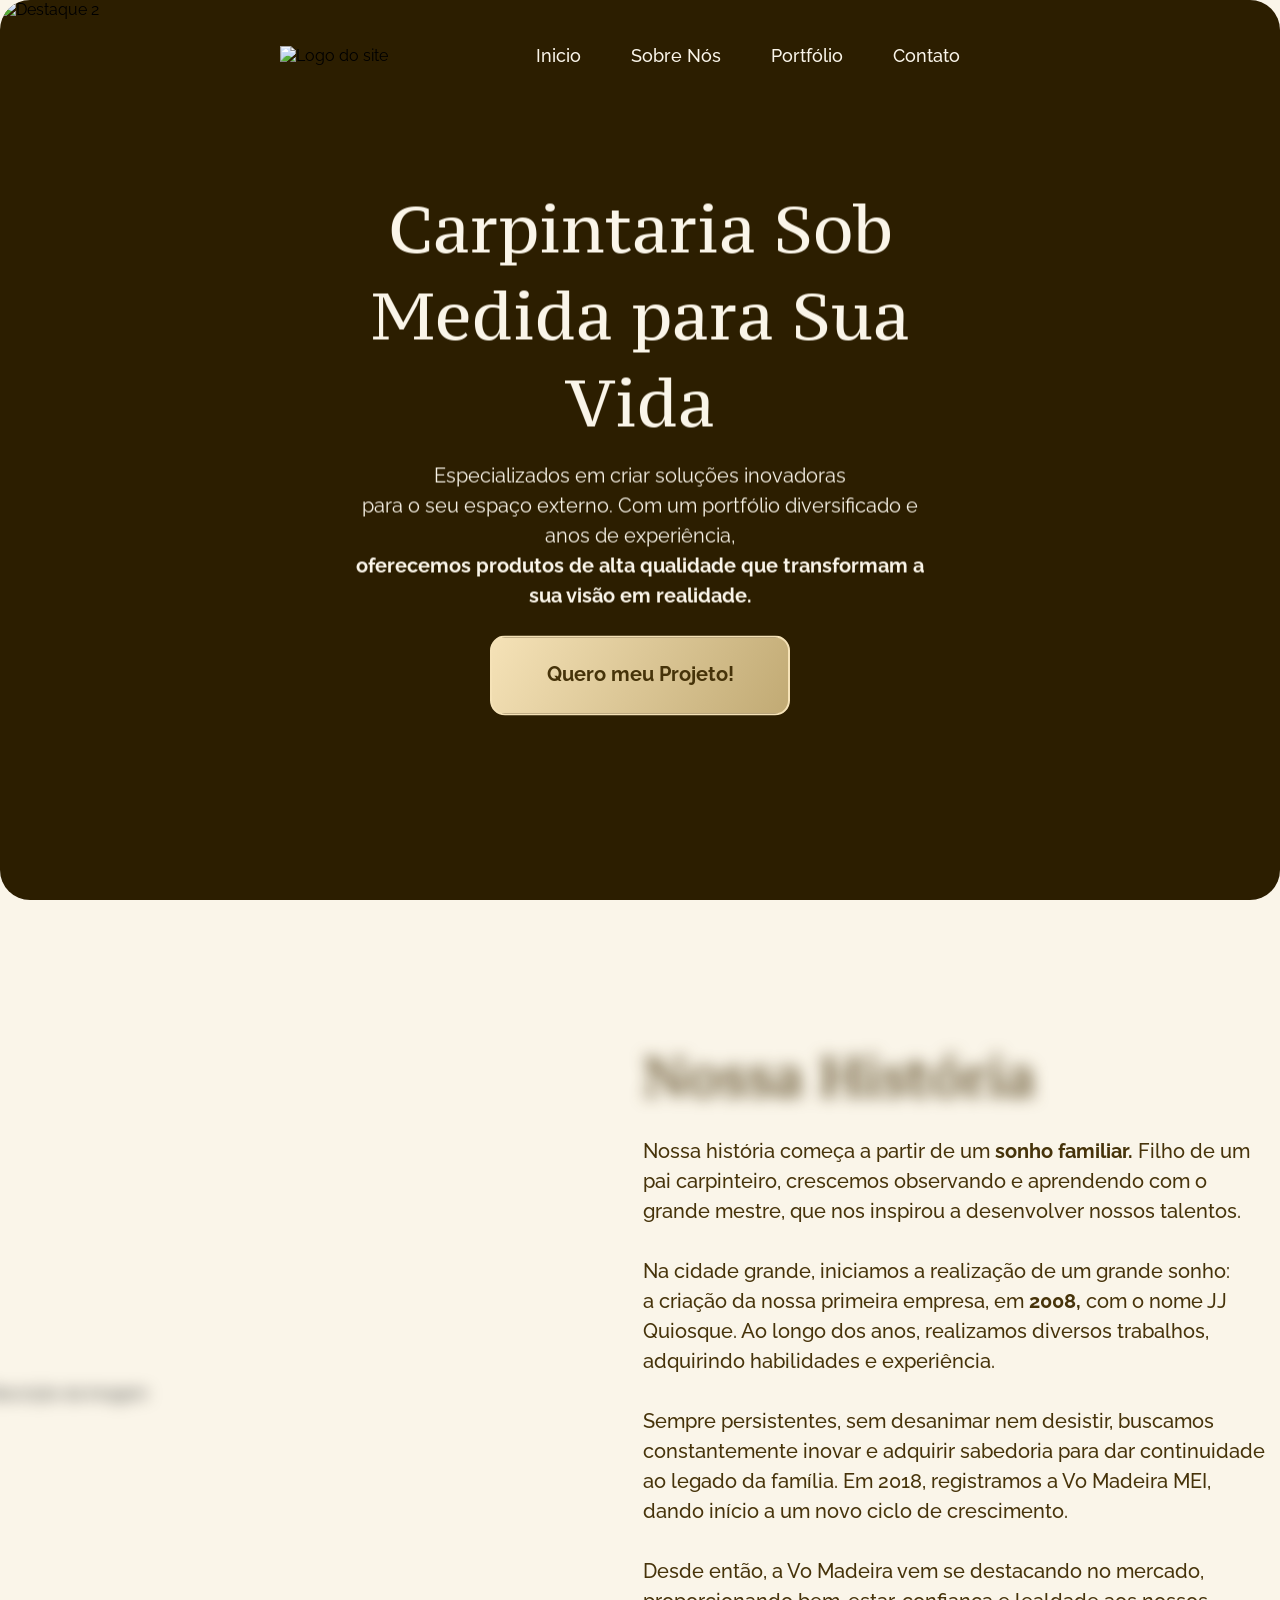
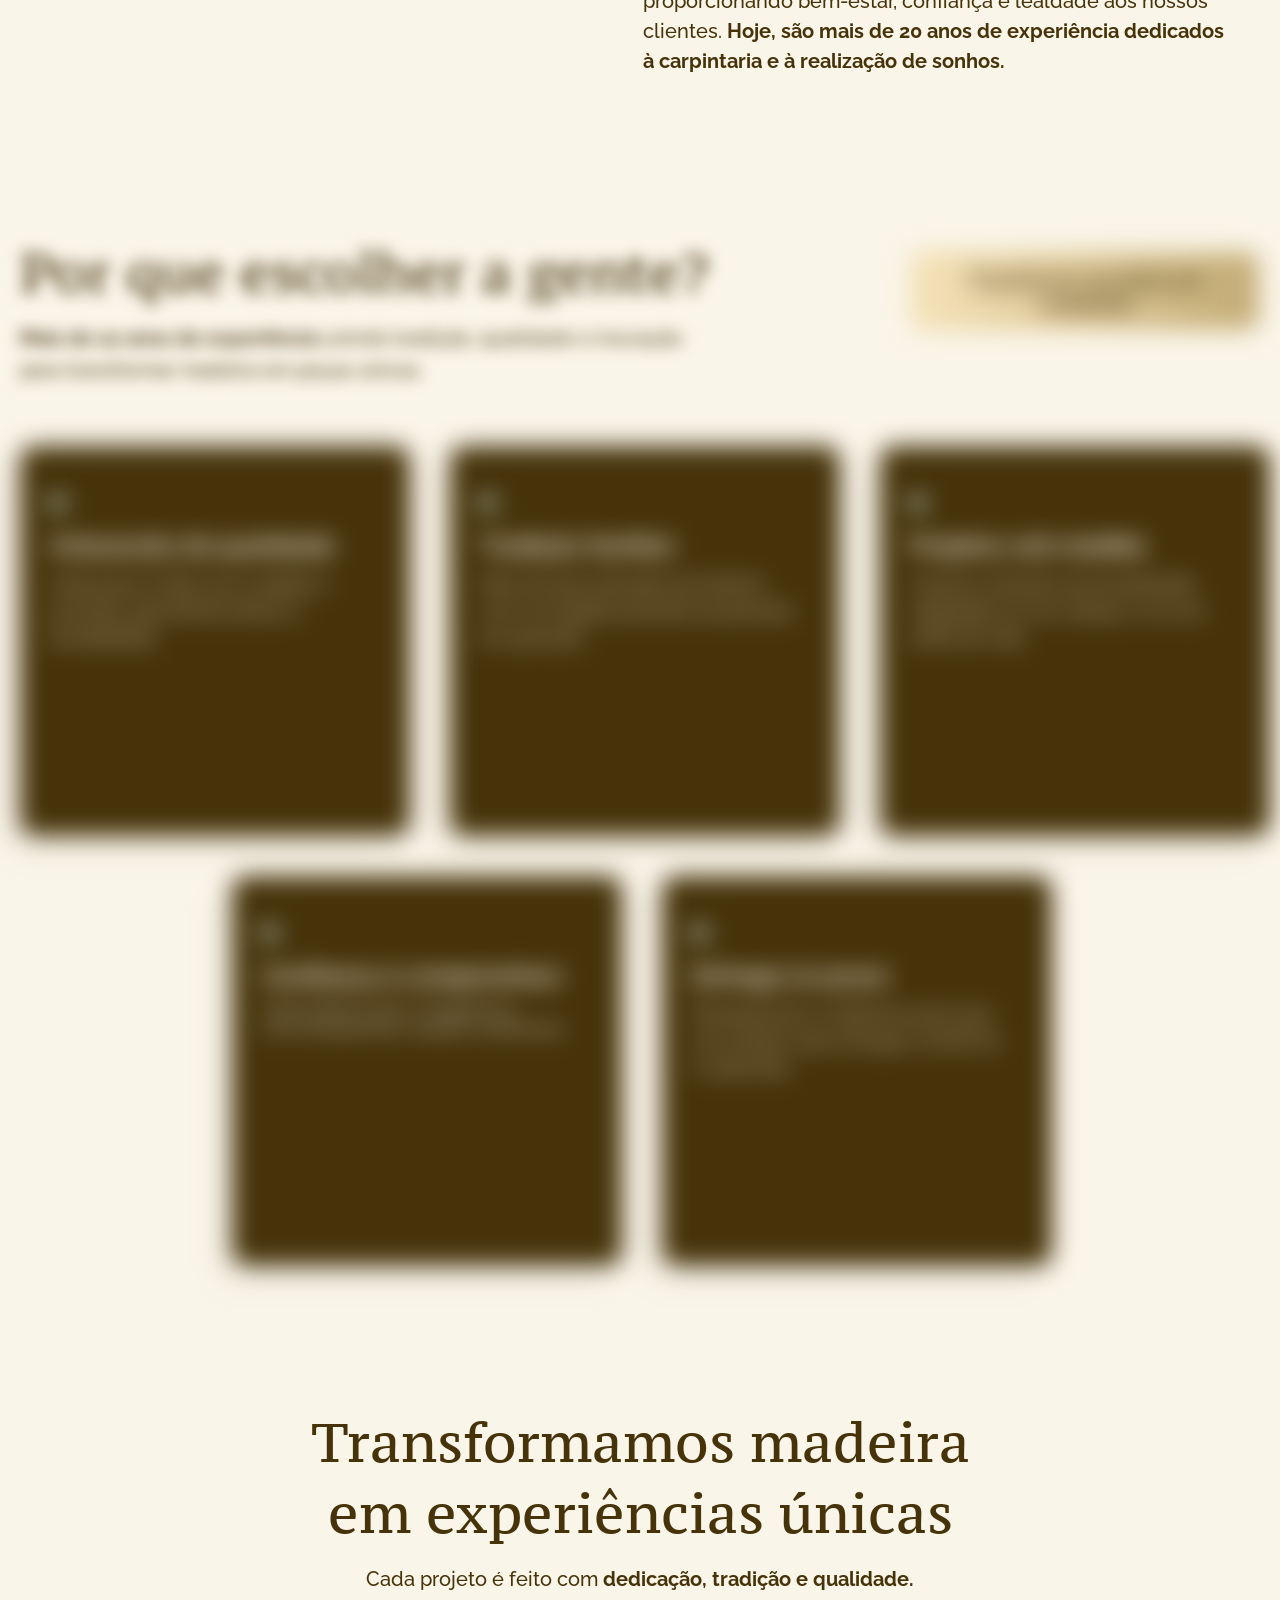
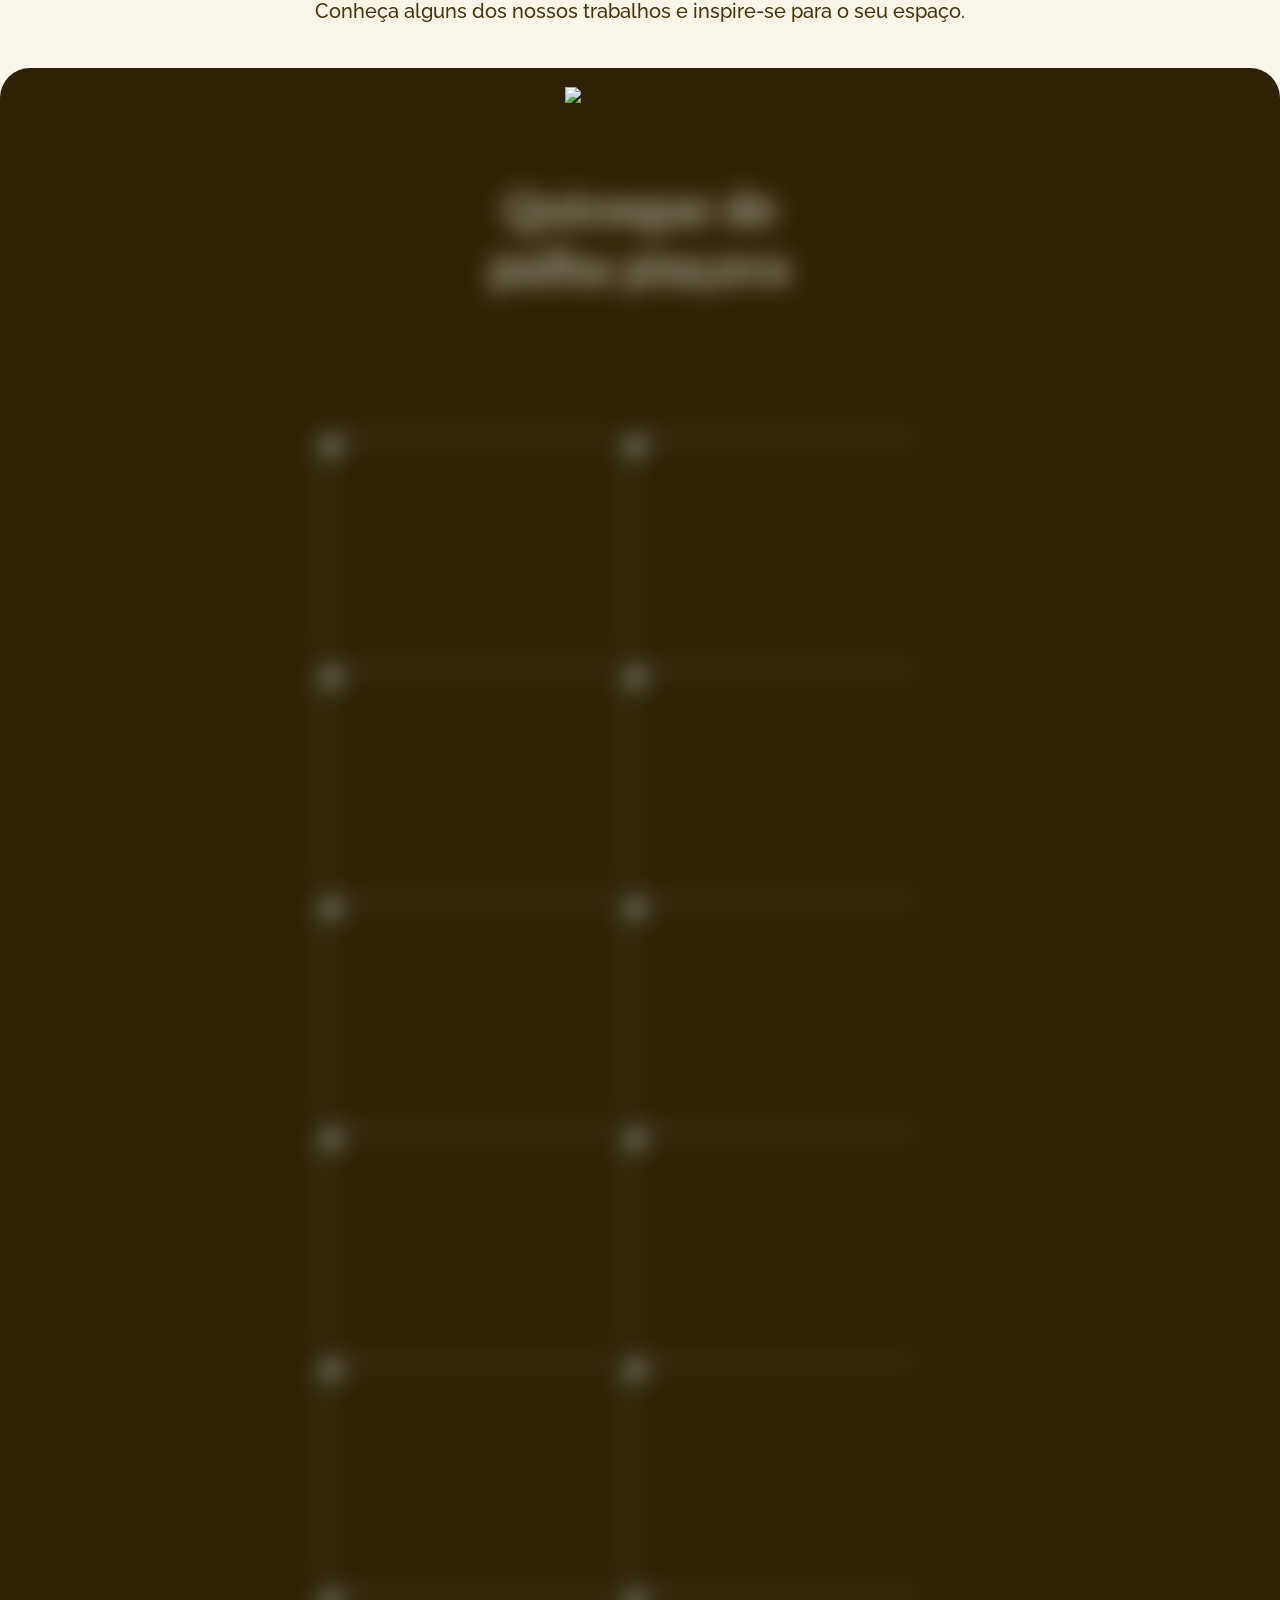
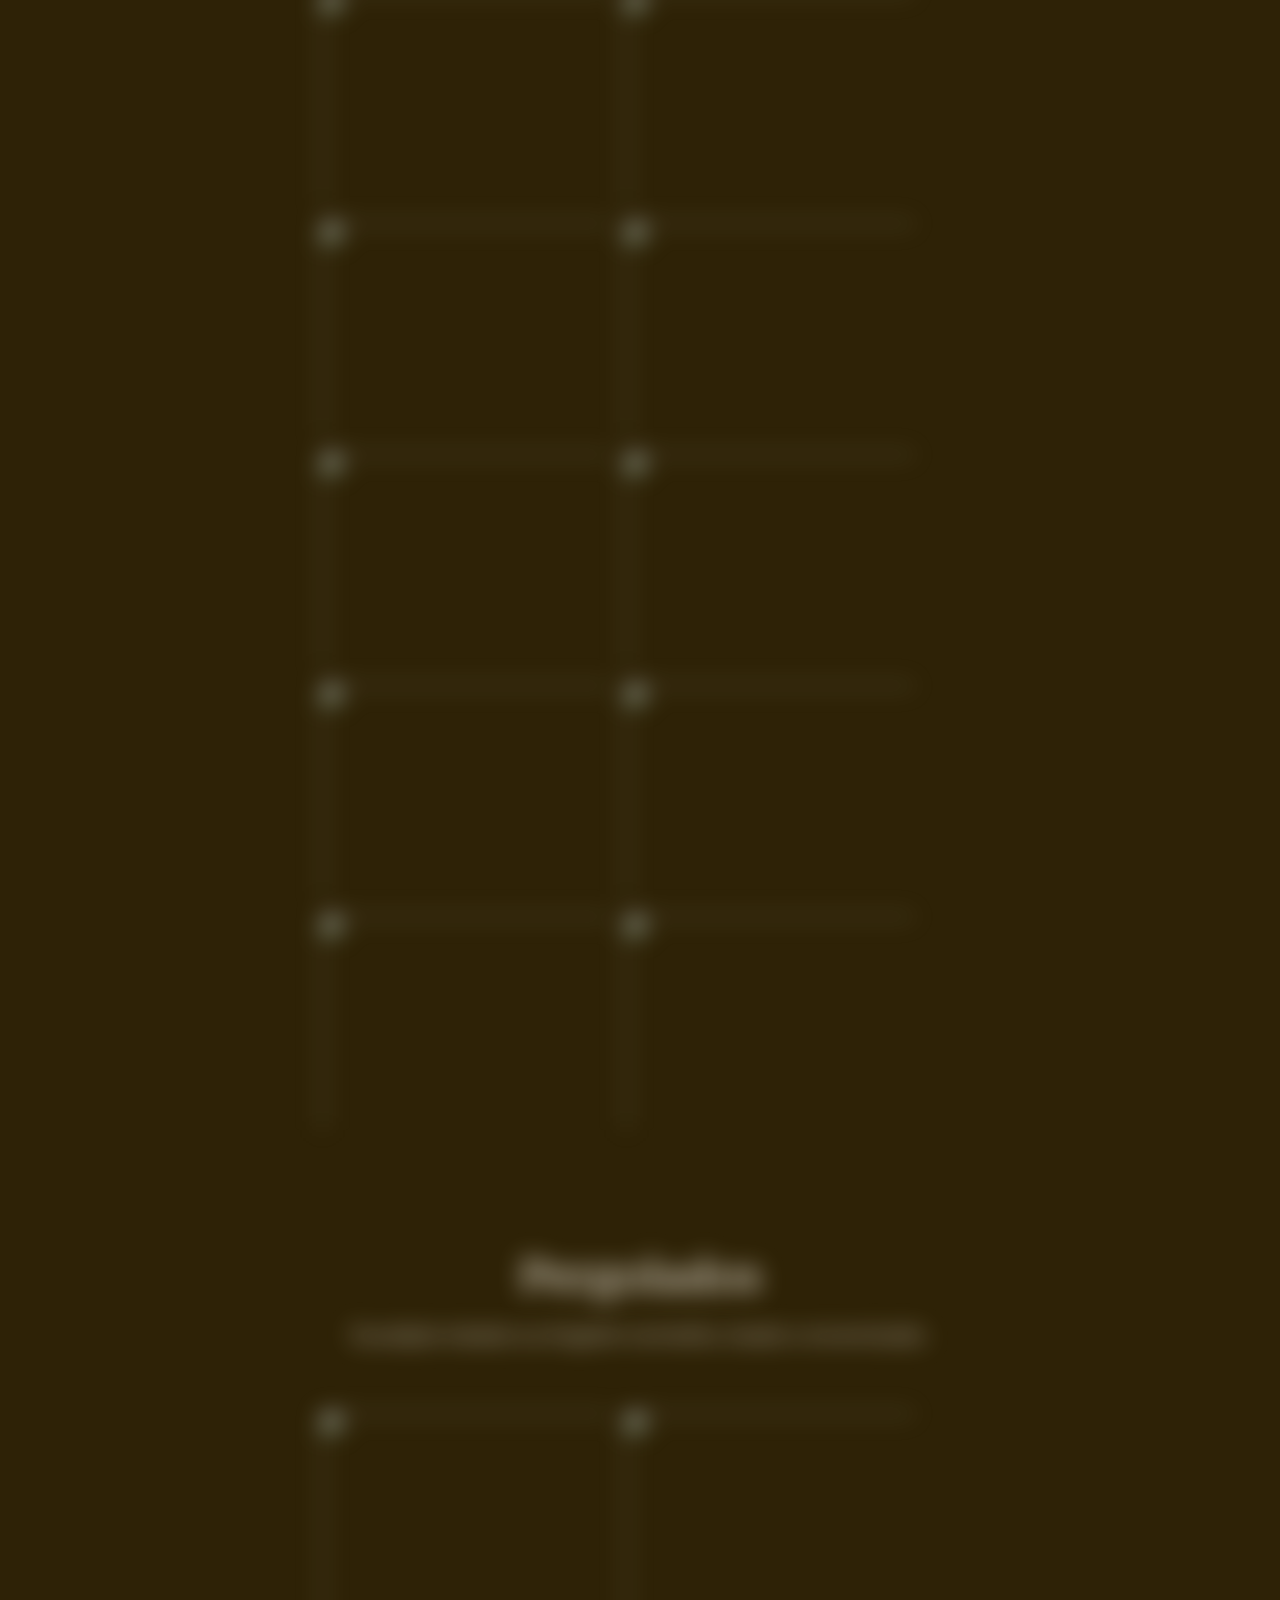
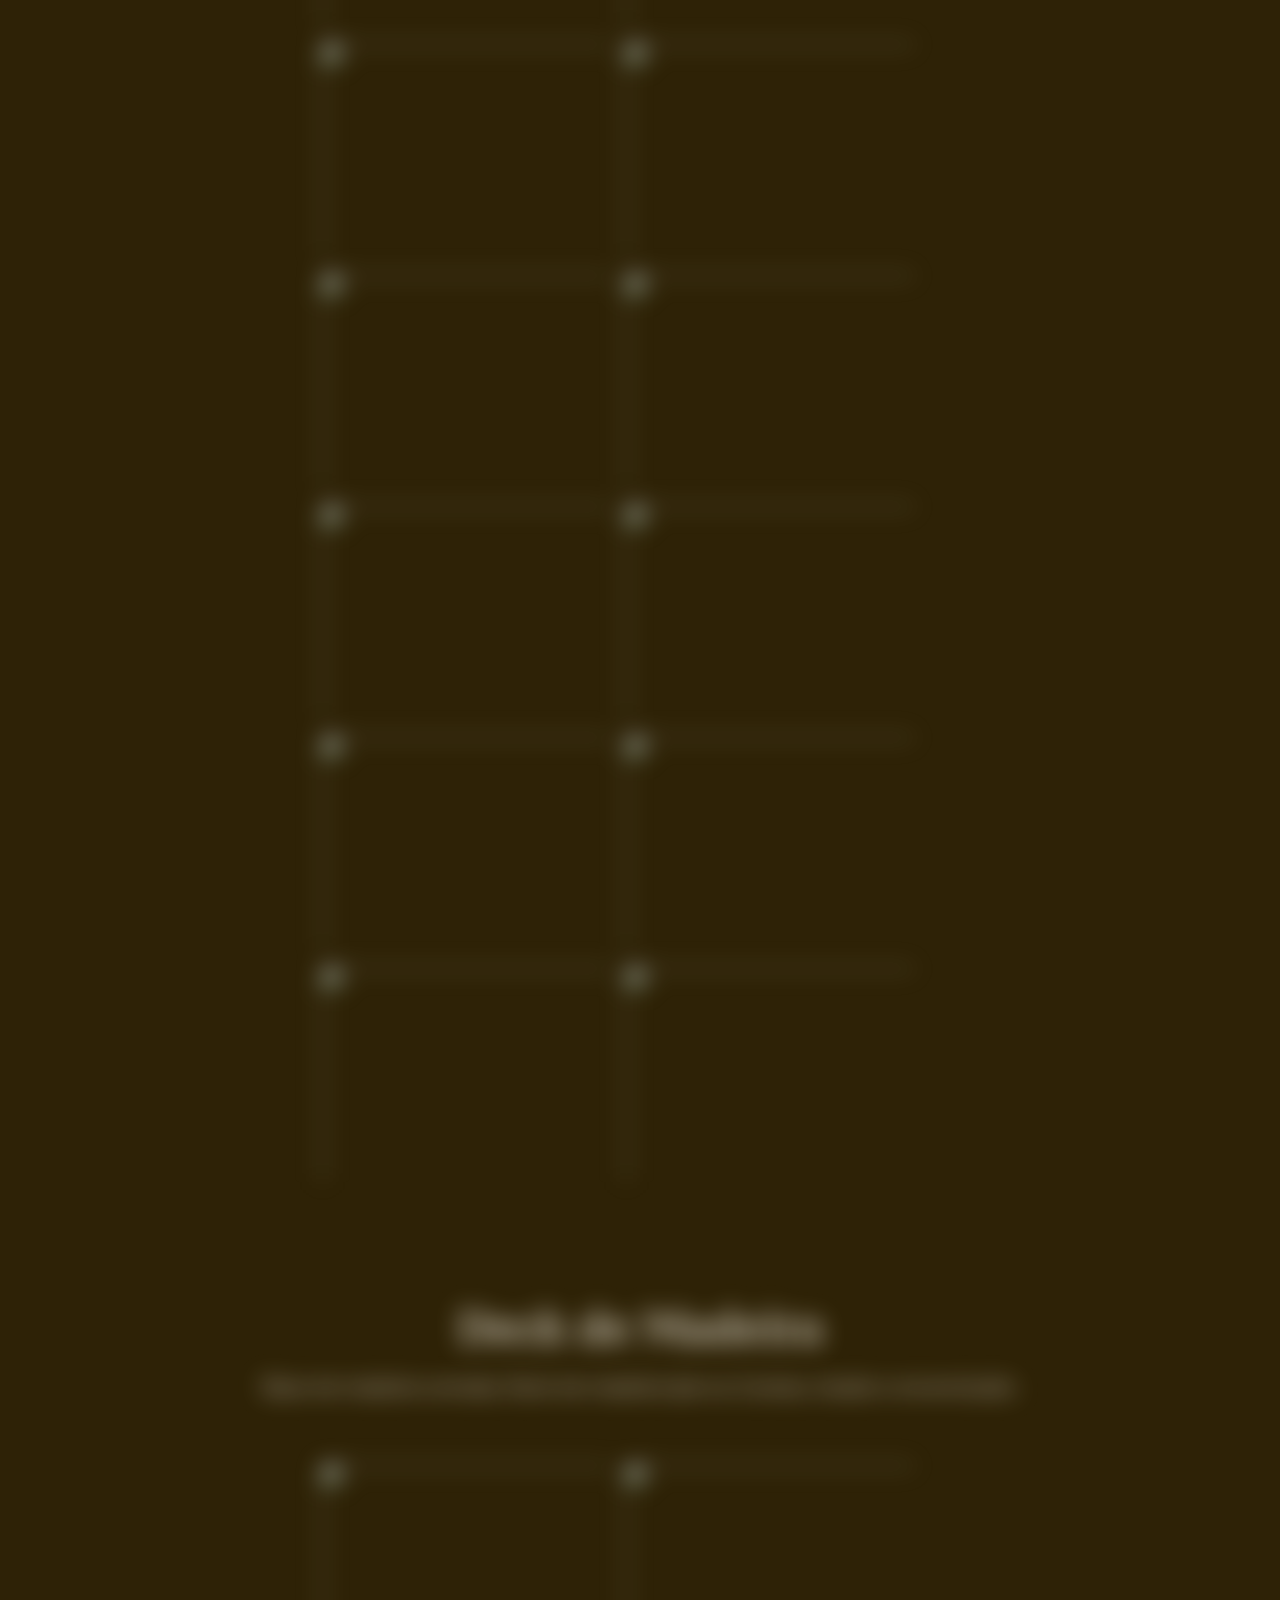
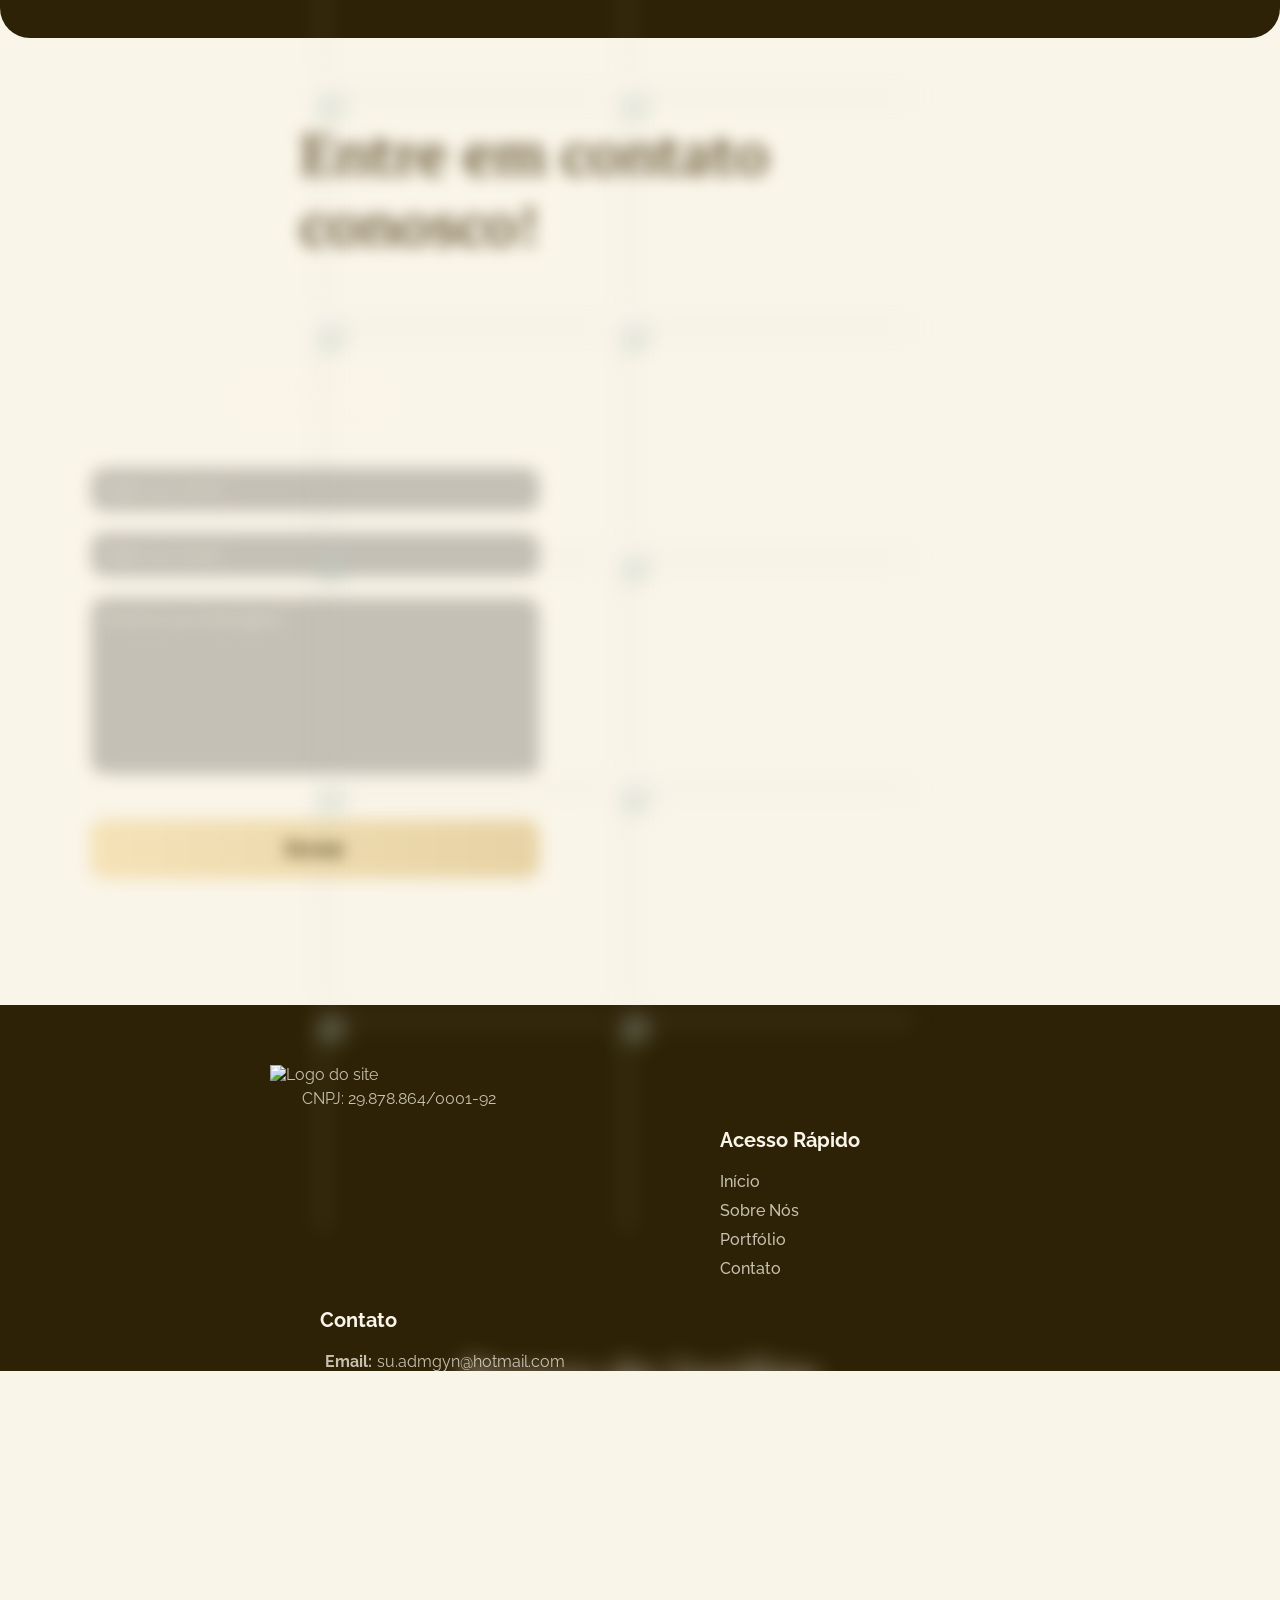
==== index.html @ 06d5601a "novo_site" ====
<!DOCTYPE html>
<html lang="pt-br">
<head>
    <meta charset="UTF-8">
    <meta name="viewport" content="width=device-width, initial-scale=1.0">
    <link rel="stylesheet" href="static/css/style.css"> 
    <link rel="stylesheet" href="static/css/mobile.css"> 
    <link rel="icon" href="static/img/icone.png" type="image/png">
    <link href="https://cdnjs.cloudflare.com/ajax/libs/font-awesome/6.0.0-beta3/css/all.min.css" rel="stylesheet">
    <link href='https://unpkg.com/boxicons@2.1.4/css/boxicons.min.css' rel='stylesheet'>
    <script src="static/js/lightbox.js" defer></script>
    <title>Vó Madeira</title>

</head>
<body>
    <header>
    <nav>
    <img src="/static/img/logo.png" alt="Logo do site" class="logo">

      <div class="menu-icon" id="menu-icon">
        <i class='bx bx-menu'></i>
      </div>

      <ul class="nav-lista" id="nav-lista">
        <li><a href="#inicio">Inicio</a></li>
        <li><a href="#sobre">Sobre Nós</a></li>
        <li><a href="#portfólio">Portfólio</a></li>
        <li><a href="#contato">Contato</a></li>
      </ul>
    </nav>
  </header>

  <!-- DOBRA 1 -HERO- -->
  <section id="inicio" class="container">
        <div class="home-content">
                <div class="banner">
                    <div class="banner-carousel">
                        <div class="banner-images">
                            <img src="/static/img/1 hero.jpg" alt="Destaque 1" class="active">
                            <img src="/static/img/hero 2.jpg" alt="Destaque 2">
                            <img src="/static/img/hero 3.jpg" alt="Destaque 3">
                            <img src="/static/img/hero 4.jpg" alt="Destaque 4">
                        </div>
                    </div>
                </div>
        </div>

        <div class="hero-content">
            <h1 class="animate-on-scroll">
              Carpintaria Sob Medida para Sua Vida  
            </h1>
              <p class="hero-text">
              Especializados em criar soluções inovadoras<br>
              para o seu espaço externo.
              Com um portfólio diversificado e anos de experiência,<br>
              <span class="destaque">oferecemos produtos de alta qualidade que transformam a sua visão em realidade.</span>
            </p>
            <a href="https://wa.me/5562992299057" class="hero-btn animate-blur" target="_blank" rel="noopener noreferrer">Quero meu Projeto!</a>
        </div>
    </section>

  <img src="/static/img/martelo1.png" class="martelo1 animate-on-scroll">
  <img src="/static/img/martelo2.png" class="martelo2 animate-on-scroll">

<!-- DOBRA 2 -->
  <section class="Sobre" id="sobre">
  <div class="sobre_imagen">
    <img src="/static/img/foto-sobre.png" alt="Descrição da imagem" class="animate-left">
  </div>

  <div class="sobre_texto">
    <h2 class="animate-right">Nossa História</h2>
    <p class="animate-on-scroll">
    Nossa história começa a partir de um <span class="destaque">sonho familiar.</span>
    Filho de um pai carpinteiro, crescemos observando e aprendendo
    com o grande mestre, que nos inspirou a desenvolver nossos talentos.<br><br>

    Na cidade grande, iniciamos a realização de um grande sonho:<br>
    a criação da nossa primeira empresa, em <span class="destaque">2008,</span> com o nome JJ Quiosque.
    Ao longo dos anos, realizamos diversos trabalhos,
    adquirindo habilidades e experiência.<br><br>

    Sempre persistentes, sem desanimar nem desistir,
    buscamos constantemente inovar e adquirir sabedoria
    para dar continuidade ao legado da família.
    Em 2018, registramos a Vo Madeira MEI,
    dando início a um novo ciclo de crescimento.<br><br>

    Desde então, a Vo Madeira vem se destacando no mercado,
    proporcionando bem-estar, confiança e lealdade aos nossos clientes.
    <span class="destaque">Hoje, são mais de 20 anos de experiência
    dedicados <br>à carpintaria e à realização de sonhos.</span>
  </p>
  </div>
</section>

<!-- DOBRA 3 -->
<section class="Beneficios" id="beneficios">
  <div class="content">

    <div class="content-section">
      <div class="texts">
        <h2 class="animate-left">Por que escolher a gente?</h2>
        <p class="animate-right">
           <span class="destaque">Mais de 20 anos de experiência</span> unindo tradição, qualidade e inovação<br>
          para transformar madeira em peças únicas.
        </p>
      </div>

      <a href="https://wa.me/5562992299057" class="hero-btn2 animate-blur" target="_blank" rel="noopener noreferrer">
        Transforme sua ideia em realidade!
      </a>
    </div>


    <div class="Cards">
      <div class="card1 animate-blur ">
        <img src="static/img/artesanato.png" class="prazo_logo">
        <h3>Artesanato de qualidade</h3>
        <p>Cada peça é feita com cuidado e precisão, garantindo beleza e durabilidade.</p>
      </div>

      <div class="card1 animate-blur ">
        <img src="/static/img/familia.png" class="prazo_logo">
        <h3>Tradição familiar</h3>
        <p>Mais de duas décadas de história,<br> com um legado passado de geração em geração.</p>
      </div>

      <div class="card1 animate-blur ">
        <img src="/static/img/projetos.png" class="prazo_logo">
        <h3>Projetos sob medida</h3>
        <p>Criamos soluções personalizadas, adaptadas ao seu espaço e ao seu estilo de vida.</p>
      </div>

      <div class="card1 animate-blur ">
        <img src="/static/img/confianca.png" class="prazo_logo">
        <h3>Confiança e compromisso</h3>
        <p">Cada cliente é único. Trabalhamos<br> com transparência, respeito e dedicação.</p>
      </div>

      <div class="card1 animate-blur ">
        <img src="/static/img/prazo.png" class="prazo_logo">
        <h3>Entrega no prazo</h3>
        <p>Planejamento e eficiência para que <br>seu projeto seja entregue conforme <br>o esperado.</p>
      </div>
    </div>
</section>


<!-- DOBRA 4 -->
<section class="Portfólio" id="portfólio">
  <div class="content-portfolio">
    
      <div class="texts-portfolio">
        <h2 class="animate-on-scroll">Transformamos madeira<br> em experiências únicas</h2>

        <p class="animate-on-scroll">
          Cada projeto é feito com <span class="destaque">dedicação, tradição e qualidade.</span><br> Conheça alguns dos nossos trabalhos e inspire-se para o seu espaço.
        </p>
      </div>

      <img src="/static/img/scrrol-effect.png" class="scroll-transition">

      <div class="itens-portfolio">
        <div class="text-itens-portfolio1">
          <h2 class="animate-blur">Quiosque de<br> palha piaçava</h2>
          <p class="animate-blur">
            Estrutura de eucalipto tratado com cobertura<br> de palha piaçava, lixado e envernizado.
          </p>
          </div>

          <div class="quiosque-fotos animate-blur blur-mobile-only">
             <img src="/static/img/quiosque/q1.jpeg" class="foto-quiosque">
             <img src="/static/img/quiosque/q2.jpeg" class="foto-quiosque">
             <img src="/static/img/quiosque/q13.jpeg" class="foto-quiosque">
             <img src="/static/img/quiosque/q14.jpeg" class="foto-quiosque">
             <img src="/static/img/quiosque/q5.jpeg" class="foto-quiosque">
             <img src="/static/img/quiosque/q6.jpeg" class="foto-quiosque">
             <img src="/static/img/quiosque/q7.jpeg" class="foto-quiosque">
             <img src="/static/img/quiosque/q8.jpeg" class="foto-quiosque">
             <img src="/static/img/quiosque/q9.jpeg" class="foto-quiosque">
             <img src="/static/img/quiosque/q10.jpeg" class="foto-quiosque">
             <img src="/static/img/quiosque/q11.jpeg" class="foto-quiosque">
             <img src="/static/img/quiosque/q12.jpeg" class="foto-quiosque">
             <img src="/static/img/quiosque/q13.jpeg" class="foto-quiosque">
             <img src="/static/img/quiosque/q14.jpeg" class="foto-quiosque">
             <img src="/static/img/quiosque/q15.jpeg" class="foto-quiosque">
             <img src="/static/img/quiosque/q16.jpeg" class="foto-quiosque">
             <img src="/static/img/quiosque/q17.jpeg" class="foto-quiosque">
             <img src="/static/img/quiosque/q18.jpeg" class="foto-quiosque">
             <img src="/static/img/quiosque/q19.jpeg" class="foto-quiosque">
             <img src="/static/img/quiosque/q20.jpeg" class="foto-quiosque">
          </div>

          <div class="text-itens-portfolio2">
          <h2 class="animate-blur">Pergolados</h2>
          <p class="animate-blur">
            Eucalipto tratado ou Angelim vermelho, lixado e envernizado.
          </p>
          </div>

          <div class="quiosque-fotos animate-blur blur-mobile-only">
             <img src="/static/img/pergolado/p3.jpeg" class="foto-quiosque">
             <img src="/static/img/pergolado/p4.jpeg" class="foto-quiosque">
             <img src="/static/img/pergolado/p5.jpeg" class="foto-quiosque">
             <img src="/static/img/pergolado/p6.jpeg" class="foto-quiosque">
             <img src="/static/img/pergolado/p7.jpeg" class="foto-quiosque">
             <img src="/static/img/pergolado/p8.jpeg" class="foto-quiosque">
             <img src="/static/img/pergolado/p9.jpeg" class="foto-quiosque">
             <img src="/static/img/pergolado/p10.jpeg" class="foto-quiosque">
             <img src="/static/img/pergolado/p11.jpeg" class="foto-quiosque">
             <img src="/static/img/pergolado/p12.jpeg" class="foto-quiosque">
             <img src="/static/img/pergolado/p13.jpeg" class="foto-quiosque">
             <img src="/static/img/pergolado/p14.jpeg" class="foto-quiosque">
          </div>

          <div class="text-itens-portfolio3">
          <h2 class="animate-blur">Deck de Madeira</h2>
          <p class="animate-blur">
           Base de madeira cerrada. Deck de madeira Ipê ou Cumaru, lixado e envernizado.
          </p>
          </div>

          <div class="quiosque-fotos animate-blur blur-mobile-only">
             <img src="/static/img/deck/d1.jpeg" class="foto-quiosque">
             <img src="/static/img/deck/d2.jpeg" class="foto-quiosque">
             <img src="/static/img/deck/d3.jpeg" class="foto-quiosque">
             <img src="/static/img/deck/d4.jpeg" class="foto-quiosque">
             <img src="/static/img/deck/d5.jpeg" class="foto-quiosque">
             <img src="/static/img/deck/d6.jpeg" class="foto-quiosque">
             <img src="/static/img/deck/d8.jpeg" class="foto-quiosque">
             <img src="/static/img/deck/d10.jpeg" class="foto-quiosque">
             <img src="/static/img/deck/d11.jpeg" class="foto-quiosque">
             <img src="/static/img/deck/d12.jpeg" class="foto-quiosque">
             <img src="/static/img/deck/d13.jpeg" class="foto-quiosque">
             <img src="/static/img/deck/d15.jpeg" class="foto-quiosque">
          </div>

          <div class="text-itens-portfolio4">
          <h2 class="animate-blur">Banco de Jardim</h2>
          <p class="animate-blur">
            Assento de deck em madeira Ipê, pé de ferro fundido modelo Tamanduá, tamanho padrão de 1,5 metro, lixado e envernizado.
          </p>
          </div>

          <div class="banco-fotos animate-blur blur-mobile-only">
             <img src="/static/img/outros/o2.jpeg" class="foto-quiosque">
             <img src="/static/img/outros/o14.jpeg" class="foto-quiosque">
          </div>

          <div class="text-itens-portfolio3">
          <h2 class="animate-blur">Forro de Madeira</h2>
          <p class="animate-blur">
            Estrutura de madeira cerrada, forro de cedrinho, lixado e envernizado.
          </p>
          </div>

          <div class="banco-fotos animate-blur blur-mobile-only">
             <img src="/static/img/outros/o19.jpeg" class="foto-quiosque">
             <img src="/static/img/outros/o20.jpeg" class="foto-quiosque">
          </div>

          <div class="last-cta animate-blur">
          <h2 class="animate-on-scroll">Gostou do <br>nosso trabalho?</h2>
          <p>Transforme seu espaço com um<br> projeto único feito sob medida.</p>
          <a href="https://wa.me/5562992299057" class="hero-btn3 animate-blur" target="_blank" rel="noopener noreferrer">
          Solicitar um orçamento!
        </a>
        </div>
      </div>

      <!-- Lightbox -->
        <div id="lightbox" class="lightbox">
          <span class="close">&times;</span>
          <img class="lightbox-img" id="lightbox-img">
          <a class="prev">&#10094;</a>
          <a class="next">&#10095;</a>
        </div>
</section>

<!-- DOBRA 5 -->
<section class="Contato" id="contato">
  <div class="textos-contato">
     <h2 class="animate-left">Entre em contato<br> conosco!</h2>
  </div>  

  <div class="formulario animate-right">
  <form class="form-contato" action="#" method="post">
    <h3>Contato</h3>
    <input type="text" id="nome" name="nome" placeholder="Digite seu nome:" required>

    <input type="email" id="email" name="email" placeholder="Digite seu email:" required>

    <textarea id="mensagem" name="mensagem" rows="8" placeholder="Escreva sua mensagem..." required></textarea>

    <button type="submit">Enviar</button>
  </form>
</div>
</section>

<!-- DOBRA 6 -RODAPÉ- -->
<footer class="footer">
  <div class="footer-container">

    <div class="footer-col1">
       <img src="static/img/logo.png" alt="Logo do site" class="logo-footer">
      <p class="CNPJ">CNPJ: 29.878.864/0001-92</p>
    </div>

    <div class="footer-col2">
      <h4>Acesso Rápido</h4>
      <ul>
        <li><a href="#inicio">Início</a></li>
        <li><a href="#sobre">Sobre Nós</a></li>
        <li><a href="#portfólio">Portfólio</a></li>
        <li><a href="#contato">Contato</a></li>
      </ul>
    </div>

    <div class="footer-col3">
      <h4>Contato</h4>
      <ul>
        <li><p>Email:</p>su.admgyn@hotmail.com</li>
      </ul>
      <ul>
        <li><p>Endereço:</p>R. Vicinal Escócia - Goiânia - Goias</li>
      </ul>
      <ul>
        <li><p>Telefone: </p>(62) 99229-9057</li>
      </ul>

      <div class="footer-column social-media">
                <a href="https://www.instagram.com/vomadeira" target="_blank">
                    <i class="fab fa-instagram"></i>
                  </a>
                  
                  <!-- Ícone do Facebook -->
                  <a href="https://www.facebook.com/vomadeira" target="_blank">
                    <i class="fab fa-facebook-f"></i>
                  </a>
      </div>
    </div>
  </div>

   <hr>

   <p class="copyright">Vó Madeira 2025 ©</p>
</footer>

<!-- Caminho para o JavaScript -->
<script src="/static/js/script.js"></script>
</body>
</html>
---- static/css/style.css ----
@import url('https://fonts.googleapis.com/css2?family=Montserrat:ital,wght@0,100..900;1,100..900&family=PT+Serif+Caption:ital@0;1&display=swap');
@import url('https://fonts.googleapis.com/css2?family=Raleway:ital,wght@0,100..900;1,100..900&display=swap');

html {
    scroll-behavior: smooth;
    overflow-x: hidden;
}

body {
    overflow-x: hidden;
    background-color: #FAF5E9;
    margin: 0;
    padding: 0;
    width: 100%;
    box-sizing: border-box;
}

* {
    margin: 0;
    padding: 0;
    box-sizing: border-box;
    font-family: "Raleway", sans-serif;
}

@keyframes pulsar {
  0% {
    transform: scale(1);
  }
  50% {
    transform: scale(1.08);
  }
  100% {
    transform: scale(1);
  }
}

@keyframes fadeUp {
  from {
    opacity: 0;
    filter: blur(15px);
    transform: translateY(-80px);
  }
  to {
    opacity: 1;
    transform: translateY(0);
  }
}

.animate-on-scroll {
  opacity: 0;
  transform: translateY(80px);
  transition: opacity 0.6s ease-out, transform 0.6s ease-out;
}

.animate-on-scroll.visible {
  opacity: 1;
  transform: translateY(0);
}

.animate-left {
  opacity: 0;
  filter: blur(8px);
  transform: translateX(-80px);
  transition: opacity 0.6s ease-out, transform 0.6s ease-out, filter 0.6s ease-out;
}

.animate-left.visible {
  opacity: 1;
  filter: blur(0);
  transform: translateX(0);
}

.animate-right {
  opacity: 0;
  filter: blur(8px);
  transform: translateX(80px);
  transition: opacity 0.6s ease-out, transform 0.6s ease-out, filter 0.6s ease-out;
}

.animate-right.visible {
  opacity: 1;
  filter: blur(0);
  transform: translateX(0);
}

.animate-blur {
  opacity: 0;
  filter: blur(12px);
  transform: translateY(80px);
  transition: opacity 0.6s ease-out, transform 0.6s ease-out, filter 0.6s ease-out;
}

.animate-blur.visible {
  opacity: 1;
  filter: blur(0);
  transform: translateY(0);
}



section  {
    background-size: cover;
    background-position: center;
}

header {
    position: fixed;
    top: 0;
    left: 0;
    width: 100%;
    z-index: 1000;
    background: url(/static/img/nav-bar-bg.jpg);

}

nav {
    max-width: 1920px;
    height: 110px;
    margin-inline: 320px;
    display: flex;
    justify-content: space-between;
    align-items: center;
    position: relative; 
}

.nav-lista {
    display: flex;
    gap: 50px;
    list-style: none;
    max-width: 1280px;
}

.nav-lista li {
    position: relative;
}

.nav-lista a {
    display: inline-block;
    text-decoration: none;
    color: #FAF5E9;
    font-size: 18px;
    position: relative;
    font-weight: 500;
}

.nav-lista a::after {
    content: '';
    position: absolute;
    left: 0;
    bottom: -4px; 
    width: 100%;
    height: 2px;
    background: #FFFFEE;
    transform: scaleX(0);
    transform-origin: center;
    transition: transform 0.5s ease;
}

.nav-lista a:hover::after {
    transform: scaleX(1);
}

nav .logo {
  width: 180px;
  margin-left: -40px;
  height: auto;
}

/* Ícone do menu, escondido no desktop */
.menu-icon {
    display: none;
    font-size: 30px;
    color: #FFFFEE;
    cursor: pointer;
}


.banner-carousel {
  position: relative;
  width: 100%;
  height: 900px; 
  overflow: hidden;
  border-radius: 30px;
  background-color: #2c1e00;
}

.banner-carousel img {
  position: absolute;
  top: 0;
  left: 0;
  width: 100%;
  height: 100%;
  object-fit: cover;
  opacity: 0;
  transition: opacity 2.0s ease-in-out;
  z-index: 0;
}

.banner-carousel img.active {
  display: block;
  opacity: 1;
}

.hero-content {
  position: absolute;
  top: 50%;
  left: 50%;
  transform: translate(-50%, -50%);
  text-align: center;
  color: #FAF5E9;
  z-index: 2;
  padding: 20px;
  max-width: 1280px;
}

.hero-content h1 {
  font-size: 65px;
  margin-bottom: 15px;
  font-family: "PT Serif Caption", serif;
  font-weight: 300;
  animation: fadeUp 1s ease forwards;
}

.hero-content p {
  font-size: 20px;
  margin-bottom: 25px;
  font-family: "Raleway", sans-serif;
  line-height: 150%;
  animation: fadeUp 1s ease forwards;
}

.destaque {
  font-weight: 700;
  white-space: nowrap;
  white-space: normal;
}

.hero-btn {
  width: 300px;
  height: 80px;
  border-radius: 15px;
  border: 2.5px solid #F5E2B7;
  padding: 24px 24px;
  display: flex; 
  align-items: center; 
  justify-content: center; 
  display: inline-block;
  text-decoration: none;
  font-family: "Raleway", sans-serif;
  font-size: 20px;
  color: #46330A;
  font-weight: 700;
  animation: pulsar 1.5s infinite ease-in-out;
  background: linear-gradient(120deg, #F5E2B7, #C1AA74);
  transition: background 0.5s ease-in-out;
  
}

.Sobre {
  display: grid;
  grid-template-columns: 2fr 2fr; /* img | texto */
  gap: 30px;
  align-items: center;            
  width: 1280px;
  margin: 0 auto;
  padding: 140px 10px 0;
}

/* Coluna da imagem */
.sobre_imagen {
  width: 100%;
  height: auto;
  margin-left: -40px;
  margin-top: -50px;
}
.sobre_imagen img {
  width: 100%;
  height: 100%;
  border-radius: 12px;  
  object-fit: cover;
  display: block;
}

.sobre_texto {
  padding-bottom: 100px;
  width: 627px;
}

/* Coluna do texto */
.sobre_texto h2 {
  font-size: 54px;
  color: #46330A;
  padding-bottom: 25px;
  font-weight: 400;
  font-family: "PT Serif Caption", serif;
}
.sobre_texto p {
  margin: 0 0 20px;
  line-height: 150%;;
  font-size: 20px;
  color: #46330A;
  font-weight: 500;
}

.martelo1 {
  position: absolute;
  bottom: -680px;        
  right: 0px;           /* agora no lado direito */
  width: 450px;       
  transform: scaleX(1); /* espelha a imagem horizontalmente */
  z-index: 2;
  pointer-events: auto;
}

.martelo2 {
  position: absolute;
  bottom: -800px;   
  left: -20px;           /* agora no lado direito */
  width: 390px;    
  transform: scaleX(1); /* espelha a imagem horizontalmente */
  z-index: 2;
  pointer-events: auto;
}

::-webkit-scrollbar {
  width: 12px;
  overflow-y: auto;
}

::-webkit-scrollbar-track {
  background: #46330A
}

::-webkit-scrollbar-thumb {
  background: #C1AA74; 
  border-radius: 4px; 
}



.Beneficios {
  max-width: 1280px;
  margin: 0 auto;
  padding: 40px 20px;
}


.content-section {
  display: flex;
  justify-content: space-between;
  align-items: flex-start; 
  margin-bottom: 40px;
  gap: 20px;
}

/* Área do título e subtítulo */
.texts {
  max-width: 1280px;
}

.texts h2 {
  font-size: 54px;
  color: #46330A;
  padding-bottom: 15px;
  font-weight: 400;
  font-family: "PT Serif Caption", serif;
}

.texts p {
  line-height: 1.6;
  font-size: 20px;
  color: #46330A;
  font-weight: 500;
}

.Cards {
  max-width: 1280px;
  margin: 0 auto;
  padding-top: 20px;
  margin-left: 10px;
  display: grid;
  gap: 40px;
  justify-content: center;
}

.card {
  width: 380px;
  height: 380px;
  border-radius: 20px;
  display: flex;
  flex-direction: column;
  justify-content: center;
  align-items: center;
}

.card h3 {
  font-size: 24px;
  color: #FAF5E9;
  
}

.Cards > :nth-child(4) {
  grid-column: 2;
  margin-left: -218px;
}

.Cards > :nth-child(5) {
  grid-column: 3;
  margin-left: -218px;
}

.card1 {
  align-items: left;
  width: 390px;
  height: 390px;
  background-color: #46330A;
  background-image: url(/static/img/CARD\ 1.png);
  background-size: cover;
  background-repeat: no-repeat;
  background-position: center;
  border-radius: 15px;
  padding: 20px;
  color: white; 
  padding-top: 50px;
  justify-content: left;
  padding-left: 30px;
  box-shadow: -15px 15px 30px rgba(55, 34, 12, 0.05);

}

.card1:hover {
  transform: scale(1.01);
  opacity: 0.93;
}

.card1 h3 {
  font-size: 24px;
  color: #FAF5E9;
  margin-bottom: 10px;
  text-align: left;
}

.card1 p {
  font-size: 18px;
  color: #faf5e9c9;
  line-height: 150%;
  font-weight: 500;
  text-align: left;
}

.prazo_logo {
  width: 60px;
  margin-bottom: 15px;
  text-align: left;
}

.hero-btn2 {
  width: 350px;
  height: 80px;
  border-radius: 15px;
  border: 2.5px solid #F5E2B7;
  padding: 15px;
  margin-top: 15px;
  display: flex; 
  text-align: center;
  align-items: center; 
  justify-content: center; 
  display: inline-block;
  text-decoration: none;
  font-family: "Raleway", sans-serif;
  font-size: 20px;
  color: #46330A;
  font-weight: 700;
  animation: pulsar 1.5s infinite ease-in-out;
  background: linear-gradient(90deg, #F5E2B7, #C1AA74);
}

.texts-portfolio {
  padding-top: 100px;
  padding-bottom: 60px;
}

.texts-portfolio h2 {
  font-size: 54px;
  color: #46330A;
  padding-bottom: 15px;
  font-weight: 400;
  text-align: center;
  font-family: "PT Serif Caption", serif;
  }

.texts-portfolio p {
  line-height: 1.6;
  font-size: 20px;
  text-align: center;
  color: #46330A;
  font-weight: 500;
}


.itens-portfolio {
  position: relative;
  height: 4770px;
  background-color: #2E2206; 
  padding: 80px 20px;
  margin-top: -20px;
  z-index: 1;
  border-radius: 30px;
}

.scroll-transition {
  width: 150px;
  position: relative;
  display: block;
  margin: 0 auto;
  margin-bottom: -35px;
  z-index: 2;
  pointer-events: none; 
}

.text-itens-portfolio1 h2 {
  font-size: 44px;
  color: #FAF5E9;
  padding-bottom: 15px;
  padding-top: 30px;
  font-weight: 400;
  text-align: center;
  font-family: "PT Serif Caption", serif;
}

.text-itens-portfolio1 p {
  color: #faf5e9c9;
  line-height: 1.6;
  font-size: 20px;
  text-align: center;
  font-weight: 500;
}

.text-itens-portfolio2 h2 {
  font-size: 44px;
  color: #FAF5E9;
  padding-bottom: 15px;
  padding-top: 100px;
  font-weight: 400;
  text-align: center;
  font-family: "PT Serif Caption", serif;
}

.text-itens-portfolio2 p {
  color: #faf5e9c9;
  line-height: 1.6;
  font-size: 20px;
  text-align: center;
  font-weight: 500;
}

.text-itens-portfolio3 h2 {
  font-size: 44px;
  color: #FAF5E9;
  padding-bottom: 15px;
  padding-top: 100px;
  font-weight: 400;
  text-align: center;
  font-family: "PT Serif Caption", serif;
}

.text-itens-portfolio3 p {
  color: #faf5e9c9;
  line-height: 1.6;
  font-size: 20px;
  text-align: center;
  font-weight: 500;
}

.text-itens-portfolio4 h2 {
  font-size: 44px;
  color: #FAF5E9;
  padding-bottom: 15px;
  padding-top: 100px;
  font-weight: 400;
  text-align: center;
  font-family: "PT Serif Caption", serif;
}

.text-itens-portfolio4 p {
  color: #faf5e9c9;
  line-height: 1.6;
  font-size: 20px;
  text-align: center;
  font-weight: 500;
}

.quiosque-fotos {
  padding-top: 60px;
  display: block;
  padding-left: 300px;
  padding-right: 300px;
  align-items: center;
  justify-content: center;
}

.banco-fotos {
  padding-top: 60px;
  display: block;
  padding-left: 600px;
  align-items: center;
  justify-content: center;
}

.foto-quiosque {
  cursor: pointer;
  border-radius: 12px;
  width: 300px;
  padding: 2px 2px 2px 2px;
  height: 225px;
  transition: transform 0.6s ease;
}

.foto-quiosque:hover {
  transform: scale(0.98);
}

.lightbox {
  display: none;
  position: fixed;
  z-index: 4;
  padding-top: 200px;
  left: 0;
  top: 0;
  width: 100%;
  height: 100%;
  overflow: hidden;
  background-color: rgba(21, 17, 6, 0.82);
  backdrop-filter: blur(10px);
  animation: fadeIn 0.4s;
}

/* Quando ativo */
.lightbox.show {
  display: block;
  opacity: 1;
}

/* Animação fade-out */
.lightbox.fade-out {
  opacity: 0;
  transition: opacity 0.4s ease;
}

.lightbox-img {
  display: block;
  margin: auto;
  max-width: 50%;
  max-height: 80vh;
  border-radius: 12px;
  transition: opacity 0.3s ease;
}


.close {
  position: absolute;
  top: 20px;
  right: 35px;
  color: #fff;
  font-size: 35px;
  font-weight: bold;
  cursor: pointer;
  transition: color 0.3s;
}

.close:hover {
  color: #ccc;
}

/* Setas */
.prev,
.next {
  cursor: pointer;
  position: absolute;
  top: 50%;
  padding: 16px;
  color: white;
  font-weight: bold;
  font-size: 30px;
  border-radius: 3px;
  user-select: none;
  transition: transform 0.4s ease;
}

.prev:hover,
.next:hover {
  transform: scale(1.3);
}

.prev {
  left: 15px;
}

.next {
  right: 15px;
}

@keyframes fadeIn {
  from { opacity: 0 }
  to { opacity: 1 }
}

.last-cta {
  align-items: center;
  width: 1265px;
  display: flex;
  margin-top: 80px;
  margin-left: 280px;
  height: 180px;
  background-color: #46330A;
  background-image: url(/static/img/last-cta-foto.png);
  background-size: cover;
  background-repeat: no-repeat;
  background-position: center;
  border-radius: 15px;
  padding-right: 30px;
  padding-left: 30px;
  padding-top: 20px;
  color: white; 
  justify-content: space-between;
  padding-left: 30px;
}

.last-cta h2 {
  font-size: 38px;
  color: #FAF5E9;
  padding-bottom: 125px;
  padding-top: 100px;
  font-weight: 400;
  text-align: left;
  font-family: "PT Serif Caption", serif;
}

.last-cta p {
  color: #faf5e9c9;
  line-height: 1.6;
  font-size: 20px;
  padding-bottom: 25px;
  text-align: left;
  font-weight: 500;
}

.hero-btn3 {
  width: 300px;
  height: 80px;
  border-radius: 15px;
  border: 2.5px solid #F5E2B7;
  padding: 25px;
  margin-top: -15px;
  margin-right: 10px;
  display: flex; 
  text-align: center;
  align-items: center; 
  justify-content: center; 
  display: inline-block;
  text-decoration: none;
  font-family: "Raleway", sans-serif;
  font-size: 20px;
  color: #46330A;
  font-weight: 700;
  animation: pulsar 1.5s infinite ease-in-out;
  background: linear-gradient(90deg, #F5E2B7, #C1AA74);
}

.Contato {
  display: flex;
  justify-content: space-between;
  align-items: flex-start;
  gap: 60px;
  padding-top: 140px; 
  padding-left: 60px;
  padding-right: 60px;
  flex-wrap: wrap; 
  box-sizing: border-box;
  padding-bottom: 140px;
  margin-right: 270px;
}

.textos-contato {
  margin-left: 260px;
}

.textos-contato h2 {
  font-size: 54px;
  color: #46330A;
  padding-bottom: 15px;
  font-weight: 400;
  text-align: left;
  font-family: "PT Serif Caption", serif;
}


.form-contato {
  max-width: 550px;
  height: 600px;
  margin: 0 auto;
  margin-right: 240px;
  padding: 50px;
  background-color: rgba(70, 51, 10, 0.85);
  background: url(/static/img/FORM.png); 
  border-radius: 15px;
  color: #FAF5E9;
  font-family: "Raleway", sans-serif;
}

.form-contato h3 {
  font-size: 36px;
  font-weight: 600;
  color: #FAF5E9;
  text-align: center;
  padding-bottom: 50px;
}

.form-contato label {
  display: block;
  margin-bottom: 8px;
  font-weight: 600;
}

.form-contato input,
.form-contato textarea {
  width: 100%;
  padding: 12px;
  margin-bottom: 20px;
  border: none;
  border-radius: 15px;
  background-color:  #0c090239;
  border: 1px solid #FAF5E9 ;
  color: #FAF5E9;
  font-size: 16px;
  box-sizing: border-box;
}

.form-contato input::placeholder,
.form-contato textarea::placeholder {
  color: #faf5e9c9;
  font-weight: 400;
  font-size: 16px;
}

.form-contato button {
  width: 100%;
  height: 60px;
  border-radius: 15px;
  border: 2.5px solid #F5E2B7;
  padding: 18px;
  margin-top: 20px;
  margin-right: 10px;
  display: inline-flex;
  align-items: center; 
  justify-content: center; 
  text-decoration: none;
  font-family: "Raleway", sans-serif;
  font-size: 20px;
  color: #46330A;
  font-weight: 700;
  background: linear-gradient(270deg, #F5E2B7, #C1AA74, #F5E2B7);
  background-size: 700% 100%;
  background-position: 0% 50%;
  animation: moverDegrade 3s linear infinite;
  transition: transform 0.3s ease;
  position: relative;
  overflow: hidden;
}

.form-contato button:hover {
  transform: scale(1.03);
}

@keyframes moverDegrade {
  0% {
    background-position: 0% 50%;
  }
  100% {
    background-position: 100% 50%;
  }
}

.footer {
  background-color: #2E2206;
  color: #faf5e9bf;
  padding: 60px 0;
  height: 366px;
  font-family: 'Raleway', sans-serif;
}
.CNPJ{
  margin-left: -18px;
}


.footer-container {
  padding-inline: 320px;
  display: flex;
  flex-wrap: wrap;
  justify-content: space-between;
  gap: 20px;
}

.footer-col2 {
  flex: 1 1 200px;
  min-width: 200px;
  margin-left: 400px;
}

.logo-footer {
  margin-top: -12px;
  width: 180px;
  margin-left: -50px;
  margin-bottom: 5px;
}

.footer-col2 h4 {
  font-size: 20px;
  margin-bottom: 20px;
  color: #FAF5E9;
}

.footer-col3 h4 {
  font-size: 20px;
  margin-bottom: 20px;
  color: #FAF5E9;
}

hr {
  border: 0;
  border-top: 1px solid #faf5e97f;
  margin: 10px 0;
  margin-top: 35px;
  margin-left: 300px;
  margin-right: 300px;
  align-items: center;
}

.copyright {
  color: #faf5e9bf;
  font-weight: 500;
  margin-top: 35px;
  margin-left: 300px;
}

.footer-column.social-media {
  display: flex;
  gap: 10px;
  margin-top: 15px;
}

.footer-column.social-media a {
  color: #faf5e9bf;
  font-size: 26px; 
  transition: 0.3s ease;
  margin-left: 8px;
}

.footer-column.social-media a:hover {
  color: #C1AA74; 
  transform: scale(1.1);
}

.footer-col3 ul li p {
  display: inline;
  margin: 5px; /* tira espaçamento extra */
  font-weight: bold; 
}

.footer-col3 p {
  color: #faf5e9bf;
  font-weight: 700;
}

.footer ul {
  list-style: none;
  padding: 0;
  margin: 0;
}

.footer ul li {
  margin-bottom: 10px;
  font-size: 16px;
}

.footer ul li a {
  color: #faf5e9bf; 
  font-weight: 500;
  text-decoration: none; 
  transition: 0.3s;
}

.footer ul li a:hover {
  color: #FAF5E9; 
}

.footer-map {
  width: 100%;
  max-width: 200px;
  margin-top: 15px;
  border-radius: 8px;
}
---- static/css/mobile.css ----
/* RESPONSIVO */

@media (min-width: 768px) {
  .Cards {
    grid-template-columns: repeat(2, 1fr);
  }

  .quiosque-fotos, .banco-fotos {
    grid-template-columns: repeat(2, 1fr);
  }

  .Contato {
    flex-direction: row;
    justify-content: space-between;
    align-items: flex-start;
  }

  .form-contato {
    flex: 1;
    margin: 0;
  }
}

/* ===== Notebooks (>=1024px) ===== */
@media (min-width: 1024px) {
  .Cards {
    grid-template-columns: repeat(3, 1fr);
  }

  .quiosque-fotos, .banco-fotos {
    grid-template-columns: repeat(3, 1fr);
  }

  .Contato {
    gap: 50px;
    padding: 80px 40px;
  }

  .hero-text {
    font-size: 18px;
  }
}

@media screen and (max-width: 767px){ 

* {
  box-sizing: border-box;
}

nav {
   margin-inline: 20px;
   display: flex;
   justify-content: space-between;
   align-items: center;
   padding: 20px;
  }

.nav-lista {
    position: fixed;
    top: 0;
    right: -100%;
    width: 60%;
    height: 100vh;
    background-color: #2e2206ca;
    backdrop-filter: blur(30px);
    display: flex;
    flex-direction: column;
    justify-content: center;
    align-items: left;
    padding-left: 60px;
    padding-bottom: 180px;
    gap: 40px;
    transition: right 0.5s ease-in-out; 
    z-index: 1000;
  }

.nav-lista.active {
    right: 0; /* desliza para dentro da tela pela direita */
  }


.nav-lista li {
    opacity: 0;
    transform: translateX(40px);
    transition: 0.2s ease;
  }

.nav-lista.active li {
    opacity: 1;
    transform: translateX(0);
  }

.nav-lista a {
  display: inline-block;
  text-decoration: none;
  color: #FAF5E9;
  font-size: 24px;
  position: relative;
  font-weight: 400;
   } 

/* atraso pra efeito cascata */
.nav-lista.active li:nth-child(1) { transition-delay: 0.1s; }
.nav-lista.active li:nth-child(2) { transition-delay: 0.2s; }
.nav-lista.active li:nth-child(3) { transition-delay: 0.3s; }
.nav-lista.active li:nth-child(4) { transition-delay: 0.4s; }

/* Ícone hambúrguer visível no mobile */
.menu-icon {
  display: block;
  z-index: 1100;
  font-size: 40px;
  margin-left: -10px;
  }

.menu-icon i {
  transition: opacity 0.5s ease, transform 0.5s ease;
}

.menu-icon i.bx-menu {
  opacity: 1;
  transform: rotate(0deg);
}

.menu-icon i.bx-x {
  opacity: 1;
  transform: rotate(180deg);
}

  nav .logo {
  width: 160px;
  margin-left: -40px;
  height: auto;
}



.martelo1 {
  display: none;
}

.martelo2 {
  display: none;
}


.banner-carousel {
  position: relative;
  width: 100%;
  height: 700px; 
  overflow: hidden;
  border-radius: 15px;
  background-color: #2c1e00;
}

.hero-content {
  position: relative;
  top: 60%;
  left: 50%;
  transform: translate(-50%, -128%);
  text-align: center;
  color: #FAF5E9;
  z-index: 2;
  max-width: 400px;
}

.hero-content h1 {
  font-size: 38px;
  margin-bottom: 15px;
  font-family: "PT Serif Caption", serif;
  font-weight: 300;
  animation: fadeUp 1s ease forwards;
}

.hero-content p {
  margin: 0 auto;
  text-align: center;
  max-width: 400px;
  font-size: 17px;
  margin-bottom: 25px;
  font-family: "Raleway", sans-serif;
  line-height: 140%;
  animation: fadeUp 1s ease forwards;
}

.destaque {
  font-weight: 700;
  white-space: nowrap;
  white-space: normal;
}

.hero-btn {
  width: 250px;
  height: 70px;
  overflow: hidden;
  border-radius: 15px;
  border: 2.5px solid #F5E2B7;
  padding: 22px 24px;
  display: flex; 
  align-items: center; 
  justify-content: center; 
  display: inline-block;
  text-decoration: none;
  font-family: "Raleway", sans-serif;
  font-size: 18px;
  color: #46330A;
  font-weight: 700;
  animation: pulsar 1.5s infinite ease-in-out;
  background: linear-gradient(120deg, #F5E2B7, #C1AA74);
  transition: background 0.5s ease-in-out;
}


.Sobre {
    display: grid;
    grid-template-columns: 1fr;
    grid-template-areas:
      "texto"
      "imagem";
    gap: 60px;
    width: 100%;
    margin-top: -450px;
    box-sizing: border-box;
  }

  .sobre_texto {
    max-width: 420px;
    padding: 0 10px 40px;
  }

  .sobre_imagen {
    grid-area: imagem;
    width: 100%;
    padding: 0 10px;
    display: flex;
    justify-content: center;
  }

  .sobre_imagen img {
    width: 100%;
    height: auto;
    border-radius: 12px;
    object-fit: cover;
  }

  .sobre_texto h2 {
    font-size: 36px;
  }

  .sobre_texto p {
    font-size: 18px;
    text-align: left;
    margin-right: 50px;
  }



.Beneficios {
  max-width: 400px;
  margin: 0 auto;
  padding: 0 10px;
}


.content-section {
  display: flex;
  flex-direction: column;
  margin-bottom: 40px;
  gap: 20px;
}


.texts {
    padding: 10px;
    text-align: left;
  }

  .texts h2 {
    font-size: 36px;
    padding-bottom: 30px;
  }

  .texts p {
    font-size: 18px;
  }

  .Cards {
    display: flex;
    flex-wrap: wrap;        
    justify-content: center; 
    padding: 20px 10px 0;
    margin: 0 auto;
  }

  .card1 {
    max-width: 350px;
    height: 340px;
    max-width: 400px;
    padding-bottom: 20px;
  }
  
  .card1 p {
    text-align: left;
    font-size: 17px;
  }

  .card1 h3 {
    text-align: left;
    font-size: 22px;
  }

  .Cards > :nth-child(4),
  .Cards > :nth-child(5) {
    grid-column: auto;
    margin-left: 0;
  }

  .hero-btn2 {
    width: 80%;
    max-width: 350px;
    margin-top: 20px;
    align-self: center;
  }

  .texts-portfolio h2 {
  font-size: 36px;
  padding-left: 20px;
  color: #46330A;
  margin-top: -20px;
  padding-bottom: 15px;
  font-weight: 400;
  text-align: left;
  font-family: "PT Serif Caption", serif;
  }

  .texts-portfolio p {
  line-height: 1.6;
  padding-left: 20px;
  font-size: 18px;
  text-align: left;
  color: #46330A;
  font-weight: 500;
}

.itens-portfolio {
  position: relative;
  height: 4700px;
  padding: 40px 20px;
  margin-top: -20px;
  z-index: 1;
  border-radius: 15px;
}

.lightbox.show {
  display: none;
  opacity: 1;
}

  .Contato {
    flex-direction: column;   
    align-items: center;      
    gap: 40px;                
    padding: 80px 20px;      
    margin-bottom: 20px;
  }

  .textos-contato {
    margin: 0;                
    width: 100%;              
  }

  .textos-contato h2 {
    font-size: 36px;
    color: #46330A;
    padding-bottom: 15px;
    font-weight: 400;
    text-align: left;
    font-family: "PT Serif Caption", serif;
  }

  .form-contato {
    border-radius: 15px;
    width: 100%;              
    max-width: 100%;          
    margin: 0;                
    padding: 30px 20px;       
    height: auto;             
  }

  .form-contato h3 {
    font-size: 28px;
    padding-bottom: 30px;
  }

  .form-contato input,
  .form-contato textarea {
    font-size: 14px;          
  }

  .form-contato button {
    font-size: 18px;
    height: 55px;
    margin-top: 5px;
    padding-top: 14px;
    border-radius: 12px;
  }

  .quiosque-fotos,
  .banco-fotos {
    padding-left: 20px;
    padding-right: 20px;
    display: flex;
    flex-direction: column;
    align-items: center;
    gap: 25px;
    }

    .foto-quiosque {
    width: 120%;
    max-width: 350px;
    height: auto;
    }

    .itens-portfolio {
    position: relative;
    height: 15650px;
    background-color: #2c1e00; 
    padding: 40px 20px;
    z-index: 1;
    padding-bottom: 30px;
    border-radius: 15px;
  }

  .text-itens-portfolio1 h2 {
    font-size: 36px;
    color: #FAF5E9;
    padding-bottom: 15px;
    padding-top: 30px;
    font-weight: 400;
    text-align: left;
    font-family: "PT Serif Caption", serif;
  }

  .text-itens-portfolio1 p {
    color: #faf5e9c9;
    line-height: 1.6;
    font-size: 16px;
    text-align: left;
    font-weight: 500;
  }

  .text-itens-portfolio2 h2 {
    font-size: 40px;
    color: #FAF5E9;
    padding-bottom: 15px;
    padding-top: 100px;
    font-weight: 400;
    text-align: left;
    font-family: "PT Serif Caption", serif;
  }

  .text-itens-portfolio2 p {
    color: #faf5e9c9;
    line-height: 1.6;
    font-size: 16px;
    text-align: left;
    font-weight: 500;
  }

  .text-itens-portfolio3 h2 {
    font-size: 40px;
    color: #FAF5E9;
    padding-bottom: 15px;
    padding-top: 100px;
    font-weight: 400;
    text-align: left;
    font-family: "PT Serif Caption", serif;
  }

  .text-itens-portfolio3 p {
    color: #faf5e9c9;
    line-height: 1.6;
    font-size: 16px;
    text-align: left;
    font-weight: 500;
  }

  .text-itens-portfolio4 h2 {
    font-size: 40px;
    color: #FAF5E9;
    padding-bottom: 15px;
    padding-top: 100px;
    font-weight: 400;
    text-align: left;
    font-family: "PT Serif Caption", serif;
  }

  .text-itens-portfolio4 p {
    color: #faf5e9c9;
    line-height: 1.6;
    font-size: 16px;
    text-align: left;
    font-weight: 500;
  }


  .footer {
      height: auto; 
      padding: 40px 20px;
      text-align: left;
    }

    .footer-container {
      padding-inline: 0;
      flex-direction: column;
      align-items: left;
      gap: 30px;
    }

    .footer-col1,
    .footer-col2,
    .footer-col3 {
      margin: 0; /* remove margins fixas */
      flex: 1 1 100%;
    }

    .logo-footer {
      margin: 0 auto 10px auto; /* centraliza */
      width: 150px;
    }

    .CNPJ {
      margin: 0;
      text-align: left;
      font-size: 14px;
    }

    hr {
      margin: 20px auto;
      width: 100%; /* linha menor no mobile */
    }

    .copyright {
      margin: 20px auto 0 auto;
      text-align: center;
      font-size: 16px;
    }

    .footer-column.social-media {
      justify-content: left; /* centraliza os ícones */
      margin-top: 10px;
    }

    .footer-column.social-media a {
      padding-top: 10px;
      font-size: 24px;
    }

    .last-cta {
    align-items: center;
    width: 340px;
    display: block;
    margin-top: 80px;
    margin-left: 3px;
    height: 350px;
    background-color: #46330A;
    background-image: url(/static/img/last-cta-foto.png);
    background-size: cover;
    background-repeat: no-repeat;
    background-position: center;
    border-radius: 15px;
    color: white; 
    justify-content: space-between;
    padding-left: 30px;
  }

  .last-cta h2 {
    font-size: 36px;
    color: #FAF5E9;
    margin-top: -100px;
    font-weight: 400;
    text-align: center;
    font-family: "PT Serif Caption", serif;
  }

  .last-cta p {
    color: #faf5e9c9;
    line-height: 1.6;
    font-size: 18px;
    margin-top: -120px;
    text-align: center;
    font-weight: 500;
  }

  .hero-btn3 {
    width: 280px;
    height: 70px;
    border-radius: 15px;
    border: 2.5px solid #F5E2B7;
    padding: 22px;
    margin-top: -1px;
    display: flex; 
    text-align: center;
    align-items: center; 
    justify-content: center; 
    display: inline-block;
    text-decoration: none;
    font-family: "Raleway", sans-serif;
    font-size: 18px;
    color: #46330A;
    font-weight: 700;
    animation: pulsar 1.5s infinite ease-in-out;
    background: linear-gradient(90deg, #F5E2B7, #C1AA74);
  }
  }

  @media screen and (max-width: 428px){

  .hero-content {
  position: relative;
  top: 80%;
  left: 50%;
  transform: translate(-50%, -118%);
  text-align: center;
  color: #FAF5E9;
  z-index: 2;
  max-width: 400px;
}

  .sobre_texto {
    max-width: 420px;
    padding: 0 10px 40px;
  }

  .sobre_imagen {
    grid-area: imagem;
    width: 100%;
    padding: 0 10px;
    display: flex;
    justify-content: center;
  }

  .sobre_imagen img {
    width: 110%;
    height: auto;
    margin-right: -30px;
    border-radius: 12px;
    object-fit: cover;
  }

  .sobre_texto h2 {
    font-size: 38px;
  }

  .sobre_texto p {
    font-size: 20px;
    text-align: left;
    margin-right: 10px;
  }

  .quiosque-fotos,
  .banco-fotos {
    padding-left: 20px;
    padding-right: 20px;
    display: flex;
    flex-direction: column;
    align-items: center;
    gap: 25px;
    }

    .foto-quiosque {
    width: 120%;
    max-width: 390px;
    height: auto;
    }

    .last-cta {
    align-items: center;
    width: 380px;
    display: block;
    margin-top: 80px;
    margin-left: 0 auto;
    height: 350px;
    background-color: #46330A;
    background-image: url(/static/img/last-cta-foto.png);
    background-size: cover;
    background-repeat: no-repeat;
    background-position: center;
    border-radius: 15px;
    color: white; 
    justify-content: space-between;
    padding-left: 30px;
  }

  .last-cta h2 {
    font-size: 36px;
    color: #FAF5E9;
    margin-top: -100px;
    font-weight: 400;
    text-align: center;
    font-family: "PT Serif Caption", serif;
  }

  .last-cta p {
    color: #faf5e9c9;
    line-height: 1.6;
    font-size: 18px;
    margin-top: -100px;
    text-align: center;
    font-weight: 500;
  }

  .hero-btn3 {
    width: 300px;
    height: 80px;
    border-radius: 15px;
    border: 2.5px solid #F5E2B7;
    padding: 24px;
    margin-left: 10px;
    margin-top: 10px;
    display: flex; 
    text-align: center;
    align-items: center; 
    justify-content: center; 
    display: inline-block;
    text-decoration: none;
    font-family: "Raleway", sans-serif;
    font-size: 20px;
    color: #46330A;
    font-weight: 700;
    animation: pulsar 1.5s infinite ease-in-out;
    background: linear-gradient(90deg, #F5E2B7, #C1AA74);
  }

  .itens-portfolio {
    position: relative;
    height: 17060px;
    background-color: #2c1e00; 
    padding: 40px 20px;
    z-index: 1;
    padding-bottom: 30px;
    border-radius: 15px;
  }

  .content-section {
  display: flex;
  flex-direction: column;
  margin-bottom: 40px;
  gap: 20px;
}


.texts {
    padding: 10px;
    text-align: left;
  }

  .texts h2 {
    font-size: 38px;
    padding-bottom: 30px;
  }

  .texts p {
    font-size: 20px;
  }

  .Cards {
    display: flex;
    flex-wrap: wrap;        
    justify-content: center; 
    padding: 20px 10px 0;
    margin: 0 auto;
  }

  .card1 {
    height: 340px;
    
    padding-bottom: 20px;
  }
  
  .card1 p {
    text-align: left;
    font-size: 17px;
  }

  .card1 h3 {
    text-align: left;
    font-size: 24px;
  }

  .Cards > :nth-child(4),
  .Cards > :nth-child(5) {
    grid-column: auto;
    margin-left: 0;
  }

  .hero-btn2 {
    width: 80%;
    max-width: 350px;
    margin-top: 20px;
    align-self: center;
  }

  .texts-portfolio h2 {
  font-size: 38px;
  padding-left: 20px;
  color: #46330A;
  margin-top: -20px;
  padding-bottom: 15px;
  font-weight: 400;
  text-align: left;
  font-family: "PT Serif Caption", serif;
  }

  .texts-portfolio p {
  line-height: 1.6;
  padding-left: 20px;
  font-size: 20px;
  text-align: left;
  color: #46330A;
  font-weight: 500;
}

.hero-content h1 {
  font-size: 42px;
  margin-bottom: 15px;
  font-family: "PT Serif Caption", serif;
  font-weight: 300;
  animation: fadeUp 1s ease forwards;
}

.hero-content p {
  margin: 0 auto;
  text-align: center;
  max-width: 400px;
  font-size: 17px;
  margin-bottom: 25px;
  font-family: "Raleway", sans-serif;
  line-height: 140%;
  animation: fadeUp 1s ease forwards;
}

.destaque {
  font-weight: 700;
  white-space: nowrap;
  white-space: normal;
}

.hero-btn {
  width: 300px;
  height: 80px;
  overflow: hidden;
  border-radius: 15px;
  border: 2.5px solid #F5E2B7;
  padding: 24px 24px;
  display: flex; 
  align-items: center; 
  justify-content: center; 
  display: inline-block;
  text-decoration: none;
  font-family: "Raleway", sans-serif;
  font-size: 20px;
  color: #46330A;
  font-weight: 700;
  animation: pulsar 1.5s infinite ease-in-out;
  background: linear-gradient(120deg, #F5E2B7, #C1AA74);
  transition: background 0.5s ease-in-out;
}

.Contato {
    margin-right: 0;
}
}

@media screen and (max-width: 430px){

* {
  box-sizing: border-box;
}

nav {
   margin-inline: 20px;
   display: flex;
   justify-content: space-between;
   align-items: center;
   padding: 20px;
  }

.nav-lista {
    position: fixed;
    top: 0;
    right: -100%;
    width: 60%;
    height: 100vh;
    background-color: #2e2206ca;
    backdrop-filter: blur(30px);
    display: flex;
    flex-direction: column;
    justify-content: center;
    align-items: left;
    padding-left: 60px;
    padding-bottom: 180px;
    gap: 40px;
    transition: right 0.5s ease-in-out; 
    z-index: 1000;
  }

.nav-lista.active {
    right: 0; /* desliza para dentro da tela pela direita */
  }


.nav-lista li {
    opacity: 0;
    transform: translateX(40px);
    transition: 0.2s ease;
  }

.nav-lista.active li {
    opacity: 1;
    transform: translateX(0);
  }

.nav-lista a {
  display: inline-block;
  text-decoration: none;
  color: #FAF5E9;
  font-size: 24px;
  position: relative;
  font-weight: 400;
   } 

/* atraso pra efeito cascata */
.nav-lista.active li:nth-child(1) { transition-delay: 0.1s; }
.nav-lista.active li:nth-child(2) { transition-delay: 0.2s; }
.nav-lista.active li:nth-child(3) { transition-delay: 0.3s; }
.nav-lista.active li:nth-child(4) { transition-delay: 0.4s; }

/* Ícone hambúrguer visível no mobile */
.menu-icon {
  display: block;
  z-index: 1100;
  font-size: 40px;
  margin-left: -10px;
  }

.menu-icon i {
  transition: opacity 0.5s ease, transform 0.5s ease;
}

.menu-icon i.bx-menu {
  opacity: 1;
  transform: rotate(0deg);
}

.menu-icon i.bx-x {
  opacity: 1;
  transform: rotate(180deg);
}

  nav .logo {
  width: 160px;
  margin-left: -40px;
  height: auto;
}



.martelo1 {
  display: none;
}

.martelo2 {
  display: none;
}


.banner-carousel {
  position: relative;
  width: 100%;
  height: 700px; 
  overflow: hidden;
  border-radius: 15px;
  background-color: #2c1e00;
}

.hero-content {
  position: relative;
  top: 80%;
  left: 50%;
  transform: translate(-50%, -128%);
  text-align: center;
  color: #FAF5E9;
  z-index: 2;
  max-width: 400px;
}

.hero-content h1 {
  font-size: 36px;
  margin-bottom: 15px;
  font-family: "PT Serif Caption", serif;
  font-weight: 300;
  animation: fadeUp 1s ease forwards;
}

.hero-content p {
  margin: 0 auto;
  text-align: center;
  max-width: 400px;
  font-size: 15px;
  margin-bottom: 25px;
  font-family: "Raleway", sans-serif;
  line-height: 140%;
  animation: fadeUp 1s ease forwards;
}

.destaque {
  font-weight: 700;
  white-space: nowrap;
  white-space: normal;
}

.hero-btn {
  width: 250px;
  height: 70px;
  overflow: hidden;
  border-radius: 15px;
  border: 2.5px solid #F5E2B7;
  padding: 22px 24px;
  display: flex; 
  align-items: center; 
  justify-content: center; 
  display: inline-block;
  text-decoration: none;
  font-family: "Raleway", sans-serif;
  font-size: 18px;
  color: #46330A;
  font-weight: 700;
  animation: pulsar 1.5s infinite ease-in-out;
  background: linear-gradient(120deg, #F5E2B7, #C1AA74);
  transition: background 0.5s ease-in-out;
}


.Sobre {
    display: grid;
    grid-template-columns: 1fr;
    grid-template-areas:
      "texto"
      "imagem";
    gap: 60px;
    width: 100%;
    margin-top: -450px;
    box-sizing: border-box;
  }

  .sobre_texto {
    max-width: 420px;
    padding: 0 10px 40px;
  }

  .sobre_imagen {
    grid-area: imagem;
    width: 100%;
    padding: 0 10px;
    display: flex;
    justify-content: center;
  }

  .sobre_imagen img {
    width: 100%;
    height: auto;
    margin-right: 0px;
    border-radius: 12px;
    object-fit: cover;
  }

  .sobre_texto h2 {
    font-size: 36px;
  }

  .sobre_texto p {
    font-size: 18px;
    text-align: left;
    margin-right: 50px;
  }


  /* Seção principal */
.Beneficios {
  max-width: 400px;
  margin: 0 auto;
  padding: 0 10px;
}

/* Cabeçalho com título, subtítulo e botão */
.content-section {
  display: flex;
  flex-direction: column;
  margin-bottom: 40px;
  gap: 20px;
}


.texts {
    padding: 10px;
    text-align: left;
  }

  .texts h2 {
    font-size: 36px;
    padding-bottom: 30px;
  }

  .texts p {
    font-size: 18px;
  }

  .Cards {
    display: flex;
    flex-wrap: wrap;        
    justify-content: center; 
    padding: 20px 10px 0;
    margin: 0 auto;
  }

  .card1 {
    max-width: 350px;
    height: 340px;
    max-width: 400px;
    padding-bottom: 20px;
  }
  
  .card1 p {
    text-align: left;
    font-size: 17px;
  }

  .card1 h3 {
    text-align: left;
    font-size: 22px;
  }

  .Cards > :nth-child(4),
  .Cards > :nth-child(5) {
    grid-column: auto;
    margin-left: 0;
  }

  .hero-btn2 {
    width: 80%;
    max-width: 350px;
    margin-top: 20px;
    align-self: center;
  }

  .texts-portfolio h2 {
  font-size: 36px;
  padding-left: 20px;
  color: #46330A;
  margin-top: -20px;
  padding-bottom: 15px;
  font-weight: 400;
  text-align: left;
  font-family: "PT Serif Caption", serif;
  }

  .texts-portfolio p {
  line-height: 1.6;
  padding-left: 20px;
  font-size: 18px;
  text-align: left;
  color: #46330A;
  font-weight: 500;
}

.itens-portfolio {
  position: relative;
  height: 4700px;
  padding: 40px 20px;
  margin-top: -20px;
  z-index: 1;
  border-radius: 30px;
}

.lightbox.show {
  display: none;
  opacity: 1;
}

  .Contato {
    flex-direction: column;   
    align-items: center;      
    gap: 40px;                
    padding: 80px 20px;      
    margin-bottom: 20px;
    margin-right: 0;
  }

  .textos-contato {
    margin: 0;                
    width: 100%;              
  }

  .textos-contato h2 {
    font-size: 36px;
    color: #46330A;
    padding-bottom: 15px;
    font-weight: 400;
    text-align: left;
    font-family: "PT Serif Caption", serif;
  }

  .form-contato {
    border-radius: 15px;
    width: 100%;              
    max-width: 100%;          
    margin: 0;                
    padding: 30px 20px;       
    height: auto;             
  }

  .form-contato h3 {
    font-size: 28px;
    padding-bottom: 30px;
  }

  .form-contato input,
  .form-contato textarea {
    font-size: 14px;          
  }

  .form-contato button {
    font-size: 18px;
    height: 55px;
    margin-top: 5px;
    padding-top: 14px;
    border-radius: 12px;
  }

  .quiosque-fotos,
  .banco-fotos {
    padding-left: 20px;
    padding-right: 20px;
    display: flex;
    flex-direction: column;
    align-items: center;
    gap: 25px;
    }

    .foto-quiosque {
    width: 120%;
    max-width: 350px;
    height: auto;
    }

    .itens-portfolio {
    position: relative;
    height: 15650px;
    background-color: #2c1e00; 
    padding: 40px 20px;
    z-index: 1;
    padding-bottom: 30px;
    border-radius: 15px;
  }

  .text-itens-portfolio1 h2 {
    font-size: 36px;
    color: #FAF5E9;
    padding-bottom: 15px;
    padding-top: 30px;
    font-weight: 400;
    text-align: left;
    font-family: "PT Serif Caption", serif;
  }

  .text-itens-portfolio1 p {
    color: #faf5e9c9;
    line-height: 1.6;
    font-size: 16px;
    text-align: left;
    font-weight: 500;
  }

  .text-itens-portfolio2 h2 {
    font-size: 40px;
    color: #FAF5E9;
    padding-bottom: 15px;
    padding-top: 100px;
    font-weight: 400;
    text-align: left;
    font-family: "PT Serif Caption", serif;
  }

  .text-itens-portfolio2 p {
    color: #faf5e9c9;
    line-height: 1.6;
    font-size: 16px;
    text-align: left;
    font-weight: 500;
  }

  .text-itens-portfolio3 h2 {
    font-size: 40px;
    color: #FAF5E9;
    padding-bottom: 15px;
    padding-top: 100px;
    font-weight: 400;
    text-align: left;
    font-family: "PT Serif Caption", serif;
  }

  .text-itens-portfolio3 p {
    color: #faf5e9c9;
    line-height: 1.6;
    font-size: 16px;
    text-align: left;
    font-weight: 500;
  }

  .text-itens-portfolio4 h2 {
    font-size: 40px;
    color: #FAF5E9;
    padding-bottom: 15px;
    padding-top: 100px;
    font-weight: 400;
    text-align: left;
    font-family: "PT Serif Caption", serif;
  }

  .text-itens-portfolio4 p {
    color: #faf5e9c9;
    line-height: 1.6;
    font-size: 16px;
    text-align: left;
    font-weight: 500;
  }


  .footer {
      height: auto; 
      padding: 40px 20px;
      text-align: left;
    }

    .footer-container {
      padding-inline: 0;
      flex-direction: column;
      align-items: left;
      gap: 30px;
    }

    .footer-col1,
    .footer-col2,
    .footer-col3 {
      margin: 0; /* remove margins fixas */
      flex: 1 1 100%;
    }

    .logo-footer {
      margin: 0 auto 10px auto; /* centraliza */
      width: 150px;
    }

    .CNPJ {
      margin: 0;
      text-align: left;
      font-size: 14px;
    }

    hr {
      margin: 20px auto;
      width: 100%; /* linha menor no mobile */
    }

    .copyright {
      margin: 20px auto 0 auto;
      text-align: center;
      font-size: 16px;
    }

    .footer-column.social-media {
      justify-content: left;
      margin-top: 10px;
    }

    .footer-column.social-media a {
      padding-top: 10px;
      font-size: 24px;
    }

    .last-cta {
    align-items: center;
    width: 340px;
    display: block;
    margin-top: 80px;
    margin-left: 3px;
    padding-top: 40px;
 
    height: 350px;
    background-color: #46330A;
    background-image: url(/static/img/last-cta-foto.png);
    background-size: cover;
    background-repeat: no-repeat;
    background-position: center;
    border-radius: 15px;
    color: white; 
    justify-content: space-between;
    padding-left: 30px;
  }

  .last-cta h2 {
    font-size: 33px;
    color: #FAF5E9;
    margin-top: -100px;
    font-weight: 400;
    text-align: center;
    font-family: "PT Serif Caption", serif;
  }

  .last-cta p {
    color: #faf5e9c9;
    line-height: 1.6;
    font-size: 18px;
    margin-top: -110px;
    text-align: center;
    font-weight: 500;
  }

  .hero-btn3 {
    width: 280px;
    height: 70px;
    border-radius: 15px;
    border: 2.5px solid #F5E2B7;
    padding: 22px;
    margin-top: -1px;
    margin-left: 0.1rem;
    display: flex; 
    text-align: center;
    align-items: center; 
    justify-content: center; 
    display: inline-block;
    text-decoration: none;
    font-family: "Raleway", sans-serif;
    font-size: 18px;
    color: #46330A;
    font-weight: 700;
    animation: pulsar 1.5s infinite ease-in-out;
    background: linear-gradient(90deg, #F5E2B7, #C1AA74);
  }
  }

@media screen and (max-width: 400px){ 

* {
  box-sizing: border-box;
}

nav {
   margin-inline: 20px;
   display: flex;
   justify-content: space-between;
   align-items: center;
   padding: 20px;
  }

.nav-lista {
    position: fixed;
    top: 0;
    right: -100%;
    width: 60%;
    height: 100vh;
    background-color: #2e2206ca;
    backdrop-filter: blur(30px);
    display: flex;
    flex-direction: column;
    justify-content: center;
    align-items: left;
    padding-left: 60px;
    padding-bottom: 180px;
    gap: 40px;
    transition: right 0.5s ease-in-out; 
    z-index: 1000;
  }

.nav-lista.active {
    right: 0; /* desliza para dentro da tela pela direita */
  }


.nav-lista li {
    opacity: 0;
    transform: translateX(40px);
    transition: 0.2s ease;
  }

.nav-lista.active li {
    opacity: 1;
    transform: translateX(0);
  }

.nav-lista a {
  display: inline-block;
  text-decoration: none;
  color: #FAF5E9;
  font-size: 24px;
  position: relative;
  font-weight: 400;
   } 

/* atraso pra efeito cascata */
.nav-lista.active li:nth-child(1) { transition-delay: 0.1s; }
.nav-lista.active li:nth-child(2) { transition-delay: 0.2s; }
.nav-lista.active li:nth-child(3) { transition-delay: 0.3s; }
.nav-lista.active li:nth-child(4) { transition-delay: 0.4s; }

/* Ícone hambúrguer visível no mobile */
.menu-icon {
  display: block;
  z-index: 1100;
  font-size: 40px;
  margin-left: -10px;
  }

.menu-icon i {
  transition: opacity 0.5s ease, transform 0.5s ease;
}

.menu-icon i.bx-menu {
  opacity: 1;
  transform: rotate(0deg);
}

.menu-icon i.bx-x {
  opacity: 1;
  transform: rotate(180deg);
}

  nav .logo {
  width: 160px;
  margin-left: -40px;
  height: auto;
}



.martelo1 {
  display: none;
}

.martelo2 {
  display: none;
}


.banner-carousel {
  position: relative;
  width: 100%;
  height: 700px; 
  overflow: hidden;
  border-radius: 15px;
  background-color: #2c1e00;
}

.hero-content {
  position: relative;
  top: 60%;
  left: 50%;
  transform: translate(-50%, -128%);
  text-align: center;
  color: #FAF5E9;
  z-index: 2;
  max-width: 400px;
}

.hero-content h1 {
  font-size: 38px;
  margin-bottom: 15px;
  font-family: "PT Serif Caption", serif;
  font-weight: 300;
  animation: fadeUp 1s ease forwards;
}

.hero-content p {
  margin: 0 auto;
  text-align: center;
  max-width: 400px;
  font-size: 17px;
  margin-bottom: 25px;
  font-family: "Raleway", sans-serif;
  line-height: 140%;
  animation: fadeUp 1s ease forwards;
}

.destaque {
  font-weight: 700;
  white-space: nowrap;
  white-space: normal;
}

.hero-btn {
  width: 250px;
  height: 70px;
  overflow: hidden;
  border-radius: 15px;
  border: 2.5px solid #F5E2B7;
  padding: 22px 24px;
  display: flex; 
  align-items: center; 
  justify-content: center; 
  display: inline-block;
  text-decoration: none;
  font-family: "Raleway", sans-serif;
  font-size: 18px;
  color: #46330A;
  font-weight: 700;
  animation: pulsar 1.5s infinite ease-in-out;
  background: linear-gradient(120deg, #F5E2B7, #C1AA74);
  transition: background 0.5s ease-in-out;
}


.Sobre {
    display: grid;
    grid-template-columns: 1fr;
    grid-template-areas:
      "texto"
      "imagem";
    gap: 60px;
    width: 100%;
    margin-top: -450px;
    box-sizing: border-box;
  }

  .sobre_texto {
    max-width: 420px;
    padding: 0 10px 40px;
  }

  .sobre_imagen {
    grid-area: imagem;
    width: 100%;
    padding: 0 10px;
    display: flex;
    justify-content: center;
  }

  .sobre_imagen img {
    width: 95%;
    height: auto;
    margin-right: 0 auto;
    border-radius: 12px;
    object-fit: cover;
  }

  .sobre_texto h2 {
    font-size: 36px;
  }

  .sobre_texto p {
    font-size: 18px;
    text-align: left;
    margin-right: 50px;
  }


  /* Seção principal */
.Beneficios {
  max-width: 400px;
  margin: 0 auto;
  padding: 0 10px;
}

/* Cabeçalho com título, subtítulo e botão */
.content-section {
  display: flex;
  flex-direction: column;
  margin-bottom: 40px;
  gap: 20px;
}


.texts {
    padding: 10px;
    text-align: left;
  }

  .texts h2 {
    font-size: 36px;
    padding-bottom: 30px;
  }

  .texts p {
    font-size: 18px;
  }

  .Cards {
    display: flex;
    flex-wrap: wrap;        
    justify-content: center; 
    padding: 20px 10px 0;
    margin: 0 auto;
  }

  .card1 {
    max-width: 350px;
    height: 340px;
    max-width: 400px;
    padding-bottom: 20px;
  }
  
  .card1 p {
    text-align: left;
    font-size: 16px;
  }

  .card1 h3 {
    text-align: left;
    font-size: 22px;
  }

  .Cards > :nth-child(4),
  .Cards > :nth-child(5) {
    grid-column: auto;
    margin-left: 0;
  }

  .hero-btn2 {
    width: 80%;
    max-width: 350px;
    margin-top: 20px;
    align-self: center;
  }

  .texts-portfolio h2 {
  font-size: 36px;
  padding-left: 20px;
  color: #46330A;
  margin-top: -20px;
  padding-bottom: 15px;
  font-weight: 400;
  text-align: left;
  font-family: "PT Serif Caption", serif;
  }

  .texts-portfolio p {
  line-height: 1.6;
  padding-left: 20px;
  font-size: 18px;
  text-align: left;
  color: #46330A;
  font-weight: 500;
}

.itens-portfolio {
  position: relative;
  height: 400px;
  padding: 40px 20px;
  margin-top: -20px;
  z-index: 1;
  border-radius: 30px;
}

.lightbox.show {
  display: none;
  opacity: 1;
}

  .Contato {
    flex-direction: column;   
    align-items: center;      
    gap: 40px;                
    padding: 80px 20px;      
    margin-bottom: 20px;
  }

  .textos-contato {
    margin: 0;                
    width: 100%;              
  }

  .textos-contato h2 {
    font-size: 36px;
    color: #46330A;
    padding-bottom: 15px;
    font-weight: 400;
    text-align: left;
    font-family: "PT Serif Caption", serif;
  }

  .form-contato {
    border-radius: 15px;
    width: 100%;              
    max-width: 100%;          
    margin: 0;                
    padding: 30px 20px;       
    height: auto;             
  }

  .form-contato h3 {
    font-size: 28px;
    padding-bottom: 30px;
  }

  .form-contato input,
  .form-contato textarea {
    font-size: 14px;          
  }

  .form-contato button {
    font-size: 18px;
    height: 55px;
    margin-top: 5px;
    padding-top: 14px;
    border-radius: 12px;
  }

  .quiosque-fotos,
  .banco-fotos {
    padding-left: 20px;
    padding-right: 20px;
    display: flex;
    flex-direction: column;
    align-items: center;
    gap: 25px;
    }

    .foto-quiosque {
    width: 120%;
    max-width: 350px;
    height: auto;
    }

    .itens-portfolio {
    position: relative;
    height: 15650px;
    background-color: #2c1e00; 
    padding: 40px 20px;
    z-index: 1;
    padding-bottom: 30px;
    border-radius: 15px;
  }

  .text-itens-portfolio1 h2 {
    font-size: 36px;
    color: #FAF5E9;
    padding-bottom: 15px;
    padding-top: 30px;
    font-weight: 400;
    text-align: left;
    font-family: "PT Serif Caption", serif;
  }

  .text-itens-portfolio1 p {
    color: #faf5e9c9;
    line-height: 1.6;
    font-size: 16px;
    text-align: left;
    font-weight: 500;
  }

  .text-itens-portfolio2 h2 {
    font-size: 40px;
    color: #FAF5E9;
    padding-bottom: 15px;
    padding-top: 100px;
    font-weight: 400;
    text-align: left;
    font-family: "PT Serif Caption", serif;
  }

  .text-itens-portfolio2 p {
    color: #faf5e9c9;
    line-height: 1.6;
    font-size: 16px;
    text-align: left;
    font-weight: 500;
  }

  .text-itens-portfolio3 h2 {
    font-size: 40px;
    color: #FAF5E9;
    padding-bottom: 15px;
    padding-top: 100px;
    font-weight: 400;
    text-align: left;
    font-family: "PT Serif Caption", serif;
  }

  .text-itens-portfolio3 p {
    color: #faf5e9c9;
    line-height: 1.6;
    font-size: 16px;
    text-align: left;
    font-weight: 500;
  }

  .text-itens-portfolio4 h2 {
    font-size: 40px;
    color: #FAF5E9;
    padding-bottom: 15px;
    padding-top: 100px;
    font-weight: 400;
    text-align: left;
    font-family: "PT Serif Caption", serif;
  }

  .text-itens-portfolio4 p {
    color: #faf5e9c9;
    line-height: 1.6;
    font-size: 16px;
    text-align: left;
    font-weight: 500;
  }


  .footer {
      height: auto; 
      padding: 40px 20px;
      text-align: left;
    }

    .footer-container {
      padding-inline: 0;
      flex-direction: column;
      align-items: left;
      gap: 30px;
    }

    .footer-col1,
    .footer-col2,
    .footer-col3 {
      margin: 0; /* remove margins fixas */
      flex: 1 1 100%;
    }

    .logo-footer {
      margin: 0 auto 10px auto; /* centraliza */
      width: 150px;
    }

    .CNPJ {
      margin: 0;
      text-align: left;
      font-size: 14px;
    }

    hr {
      margin: 20px auto;
      width: 100%; /* linha menor no mobile */
    }

    .copyright {
      margin: 20px auto 0 auto;
      text-align: center;
      font-size: 16px;
    }

    .footer-column.social-media {
      justify-content: left; /* centraliza os ícones */
      margin-top: 10px;
    }

    .footer-column.social-media a {
      padding-top: 10px;
      font-size: 24px;
    }

    .last-cta {
    align-items: center;
    width: 340px;
    display: block;
    margin-top: 80px;
    margin-left: 0 auto;
    height: 350px;
    background-color: #46330A;
    background-image: url(/static/img/last-cta-foto.png);
    background-size: cover;
    background-repeat: no-repeat;
    background-position: center;
    border-radius: 15px;
    color: white; 
    justify-content: space-between;
    padding-left: 30px;
  }

  .last-cta h2 {
    font-size: 36px;
    color: #FAF5E9;
    margin-top: -100px;
    font-weight: 400;
    text-align: center;
    font-family: "PT Serif Caption", serif;
  }

  .last-cta p {
    color: #faf5e9c9;
    line-height: 1.6;
    font-size: 16px;
    margin-top: -110px;
    text-align: center;
    font-weight: 500;
  }

  .hero-btn3 {
    width: 280px;
    height: 70px;
    border-radius: 15px;
    border: 2.5px solid #F5E2B7;
    padding: 22px;
    margin-top: -1px;
    display: flex; 
    text-align: center;
    align-items: center; 
    justify-content: center; 
    display: inline-block;
    text-decoration: none;
    font-family: "Raleway", sans-serif;
    font-size: 18px;
    color: #46330A;
    font-weight: 700;
    animation: pulsar 1.5s infinite ease-in-out;
    background: linear-gradient(90deg, #F5E2B7, #C1AA74);
  }
  }

@media screen and (max-width: 390px){

* {
  box-sizing: border-box;
}

nav {
   margin-inline: 20px;
   display: flex;
   justify-content: space-between;
   align-items: center;
   padding: 20px;
  }

.nav-lista {
    position: fixed;
    top: 0;
    right: -100%;
    width: 60%;
    height: 100vh;
    background-color: #2e2206ca;
    backdrop-filter: blur(30px);
    display: flex;
    flex-direction: column;
    justify-content: center;
    align-items: left;
    padding-left: 60px;
    padding-bottom: 180px;
    gap: 40px;
    transition: right 0.5s ease-in-out; 
    z-index: 1000;
  }

.nav-lista.active {
    right: 0; /* desliza para dentro da tela pela direita */
  }


.nav-lista li {
    opacity: 0;
    transform: translateX(40px);
    transition: 0.2s ease;
  }

.nav-lista.active li {
    opacity: 1;
    transform: translateX(0);
  }

.nav-lista a {
  display: inline-block;
  text-decoration: none;
  color: #FAF5E9;
  font-size: 24px;
  position: relative;
  font-weight: 400;
   } 

/* atraso pra efeito cascata */
.nav-lista.active li:nth-child(1) { transition-delay: 0.1s; }
.nav-lista.active li:nth-child(2) { transition-delay: 0.2s; }
.nav-lista.active li:nth-child(3) { transition-delay: 0.3s; }
.nav-lista.active li:nth-child(4) { transition-delay: 0.4s; }

/* Ícone hambúrguer visível no mobile */
.menu-icon {
  display: block;
  z-index: 1100;
  font-size: 40px;
  margin-left: -10px;
  }

.menu-icon i {
  transition: opacity 0.5s ease, transform 0.5s ease;
}

.menu-icon i.bx-menu {
  opacity: 1;
  transform: rotate(0deg);
}

.menu-icon i.bx-x {
  opacity: 1;
  transform: rotate(180deg);
}

  nav .logo {
  width: 160px;
  margin-left: -40px;
  height: auto;
}



.martelo1 {
  display: none;
}

.martelo2 {
  display: none;
}


.banner-carousel {
  position: relative;
  width: 100%;
  height: 700px; 
  overflow: hidden;
  border-radius: 15px;
  background-color: #2c1e00;
}

.hero-content {
  position: relative;
  top: 80%;
  left: 50%;
  transform: translate(-50%, -118%);
  text-align: center;
  color: #FAF5E9;
  z-index: 2;
  max-width: 400px;
}

.hero-content h1 {
  font-size: 38px;
  margin-bottom: 15px;
  font-family: "PT Serif Caption", serif;
  font-weight: 300;
  animation: fadeUp 1s ease forwards;
}

.hero-content p {
  margin: 0 auto;
  text-align: center;
  max-width: 400px;
  font-size: 17px;
  margin-bottom: 25px;
  font-family: "Raleway", sans-serif;
  line-height: 140%;
  animation: fadeUp 1s ease forwards;
}

.destaque {
  font-weight: 700;
  white-space: nowrap;
  white-space: normal;
}

.hero-btn {
  width: 250px;
  height: 70px;
  overflow: hidden;
  border-radius: 15px;
  border: 2.5px solid #F5E2B7;
  padding: 22px 24px;
  display: flex; 
  align-items: center; 
  justify-content: center; 
  display: inline-block;
  text-decoration: none;
  font-family: "Raleway", sans-serif;
  font-size: 18px;
  color: #46330A;
  font-weight: 700;
  animation: pulsar 1.5s infinite ease-in-out;
  background: linear-gradient(120deg, #F5E2B7, #C1AA74);
  transition: background 0.5s ease-in-out;
}


.Sobre {
    display: grid;
    grid-template-columns: 1fr;
    grid-template-areas:
      "texto"
      "imagem";
    gap: 60px;
    width: 100%;
    margin-top: -450px;
    box-sizing: border-box;
  }

  .sobre_texto {
    max-width: 420px;
    padding: 0 10px 40px;
  }

  .sobre_imagen {
    grid-area: imagem;
    width: 100%;
    padding: 0 10px;
    display: flex;
    justify-content: center;
  }

  .sobre_imagen img {
    width: 100%;
    height: auto;
    margin-right: 0px;
    border-radius: 12px;
    object-fit: cover;
  }

  .sobre_texto h2 {
    font-size: 36px;
  }

  .sobre_texto p {
    font-size: 18px;
    text-align: left;
    margin-right: 50px;
  }


  /* Seção principal */
.Beneficios {
  max-width: 400px;
  margin: 0 auto;
  padding: 0 10px;
}

/* Cabeçalho com título, subtítulo e botão */
.content-section {
  display: flex;
  flex-direction: column;
  margin-bottom: 40px;
  gap: 20px;
}


.texts {
    padding: 10px;
    text-align: left;
  }

  .texts h2 {
    font-size: 36px;
    padding-bottom: 30px;
  }

  .texts p {
    font-size: 18px;
  }

  .Cards {
    display: flex;
    flex-wrap: wrap;        
    justify-content: center; 
    padding: 20px 10px 0;
    margin: 0 auto;
  }

  .card1 {
    max-width: 350px;
    height: 340px;
    max-width: 400px;
    padding-bottom: 20px;
  }
  
  .card1 p {
    text-align: left;
    font-size: 17px;
  }

  .card1 h3 {
    text-align: left;
    font-size: 22px;
  }

  .Cards > :nth-child(4),
  .Cards > :nth-child(5) {
    grid-column: auto;
    margin-left: 0;
  }

  .hero-btn2 {
    width: 80%;
    max-width: 350px;
    margin-top: 20px;
    align-self: center;
  }

  .texts-portfolio h2 {
  font-size: 36px;
  padding-left: 20px;
  color: #46330A;
  margin-top: -20px;
  padding-bottom: 15px;
  font-weight: 400;
  text-align: left;
  font-family: "PT Serif Caption", serif;
  }

  .texts-portfolio p {
  line-height: 1.6;
  padding-left: 20px;
  font-size: 18px;
  text-align: left;
  color: #46330A;
  font-weight: 500;
}

.itens-portfolio {
  position: relative;
  height: 4700px;
  padding: 40px 20px;
  margin-top: -20px;
  z-index: 1;
  border-radius: 30px;
}

.lightbox.show {
  display: none;
  opacity: 1;
}

  .Contato {
    flex-direction: column;   
    align-items: center;      
    gap: 40px;                
    padding: 80px 20px;      
    margin-bottom: 20px;
    margin-right: 0;
  }

  .textos-contato {
    margin: 0;                
    width: 100%;              
  }

  .textos-contato h2 {
    font-size: 36px;
    color: #46330A;
    padding-bottom: 15px;
    font-weight: 400;
    text-align: left;
    font-family: "PT Serif Caption", serif;
  }

  .form-contato {
    border-radius: 15px;
    width: 100%;              
    max-width: 100%;          
    margin: 0;                
    padding: 30px 20px;       
    height: auto;             
  }

  .form-contato h3 {
    font-size: 28px;
    padding-bottom: 30px;
  }

  .form-contato input,
  .form-contato textarea {
    font-size: 14px;          
  }

  .form-contato button {
    font-size: 18px;
    height: 55px;
    margin-top: 5px;
    padding-top: 14px;
    border-radius: 12px;
  }

  .quiosque-fotos,
  .banco-fotos {
    padding-left: 20px;
    padding-right: 20px;
    display: flex;
    flex-direction: column;
    align-items: center;
    gap: 25px;
    }

    .foto-quiosque {
    width: 120%;
    max-width: 350px;
    height: auto;
    }

    .itens-portfolio {
    position: relative;
    height: 15650px;
    background-color: #2c1e00; 
    padding: 40px 20px;
    z-index: 1;
    padding-bottom: 30px;
    border-radius: 15px;
  }

  .text-itens-portfolio1 h2 {
    font-size: 36px;
    color: #FAF5E9;
    padding-bottom: 15px;
    padding-top: 30px;
    font-weight: 400;
    text-align: left;
    font-family: "PT Serif Caption", serif;
  }

  .text-itens-portfolio1 p {
    color: #faf5e9c9;
    line-height: 1.6;
    font-size: 16px;
    text-align: left;
    font-weight: 500;
  }

  .text-itens-portfolio2 h2 {
    font-size: 40px;
    color: #FAF5E9;
    padding-bottom: 15px;
    padding-top: 100px;
    font-weight: 400;
    text-align: left;
    font-family: "PT Serif Caption", serif;
  }

  .text-itens-portfolio2 p {
    color: #faf5e9c9;
    line-height: 1.6;
    font-size: 16px;
    text-align: left;
    font-weight: 500;
  }

  .text-itens-portfolio3 h2 {
    font-size: 40px;
    color: #FAF5E9;
    padding-bottom: 15px;
    padding-top: 100px;
    font-weight: 400;
    text-align: left;
    font-family: "PT Serif Caption", serif;
  }

  .text-itens-portfolio3 p {
    color: #faf5e9c9;
    line-height: 1.6;
    font-size: 16px;
    text-align: left;
    font-weight: 500;
  }

  .text-itens-portfolio4 h2 {
    font-size: 40px;
    color: #FAF5E9;
    padding-bottom: 15px;
    padding-top: 100px;
    font-weight: 400;
    text-align: left;
    font-family: "PT Serif Caption", serif;
  }

  .text-itens-portfolio4 p {
    color: #faf5e9c9;
    line-height: 1.6;
    font-size: 16px;
    text-align: left;
    font-weight: 500;
  }


  .footer {
      height: auto; 
      padding: 40px 20px;
      text-align: left;
    }

    .footer-container {
      padding-inline: 0;
      flex-direction: column;
      align-items: left;
      gap: 30px;
    }

    .footer-col1,
    .footer-col2,
    .footer-col3 {
      margin: 0; /* remove margins fixas */
      flex: 1 1 100%;
    }

    .logo-footer {
      margin: 0 auto 10px auto; /* centraliza */
      width: 150px;
    }

    .CNPJ {
      margin: 0;
      text-align: left;
      font-size: 14px;
    }

    hr {
      margin: 20px auto;
      width: 100%; /* linha menor no mobile */
    }

    .copyright {
      margin: 20px auto 0 auto;
      text-align: center;
      font-size: 16px;
    }

    .footer-column.social-media {
      justify-content: left;
      margin-top: 10px;
    }

    .footer-column.social-media a {
      padding-top: 10px;
      font-size: 24px;
    }

    .last-cta {
    align-items: center;
    width: 340px;
    display: block;
    margin-top: 80px;
    margin-left: 3px;
    padding-top: 40px;
 
    height: 350px;
    background-color: #46330A;
    background-image: url(/static/img/last-cta-foto.png);
    background-size: cover;
    background-repeat: no-repeat;
    background-position: center;
    border-radius: 15px;
    color: white; 
    justify-content: space-between;
    padding-left: 30px;
  }

  .last-cta h2 {
    font-size: 33px;
    color: #FAF5E9;
    margin-top: -100px;
    font-weight: 400;
    text-align: center;
    font-family: "PT Serif Caption", serif;
  }

  .last-cta p {
    color: #faf5e9c9;
    line-height: 1.6;
    font-size: 18px;
    margin-top: -110px;
    text-align: center;
    font-weight: 500;
  }

  .hero-btn3 {
    width: 280px;
    height: 70px;
    border-radius: 15px;
    border: 2.5px solid #F5E2B7;
    padding: 22px;
    margin-top: -1px;
    margin-left: 0.1rem;
    display: flex; 
    text-align: center;
    align-items: center; 
    justify-content: center; 
    display: inline-block;
    text-decoration: none;
    font-family: "Raleway", sans-serif;
    font-size: 18px;
    color: #46330A;
    font-weight: 700;
    animation: pulsar 1.5s infinite ease-in-out;
    background: linear-gradient(90deg, #F5E2B7, #C1AA74);
  }
  }

@media screen and (max-width: 375px){
  .hero-content h1 {
  font-size: 36px;
  margin-bottom: 15px;
  font-family: "PT Serif Caption", serif;
  font-weight: 300;
  animation: fadeUp 1s ease forwards;
}

.hero-content p {
  margin: 0 auto;
  text-align: center;
  max-width: 400px;
  font-size: 16px;
  margin-bottom: 25px;
  font-family: "Raleway", sans-serif;
  line-height: 140%;
  animation: fadeUp 1s ease forwards;
}

.destaque {
  font-weight: 700;
  white-space: nowrap;
  white-space: normal;
}

.hero-content {
  position: relative;
  top: 60%;
  left: 50%;
  transform: translate(-50%, -128%);
  text-align: center;
  color: #FAF5E9;
  z-index: 2;
  max-width: 400px;
}

.sobre_imagen img {
    width: 95%;
    height: auto;
    margin-right: 15px;
    border-radius: 12px;
    object-fit: cover;
  }

  .sobre_texto h2 {
    font-size: 36px;
  }

  .sobre_texto p {
    font-size: 18px;
    text-align: left;
    margin-right: 60px;
  }

  .last-cta {
    align-items: center;
    width: 340px;
    display: block;
    margin-top: 50px;
    margin-left: 0px;
    height: 350px;
    background-color: #46330A;
    background-image: url(/static/img/last-cta-foto.png);
    background-size: cover;
    background-repeat: no-repeat;
    background-position: center;
    border-radius: 15px;
    color: white; 
    justify-content: space-between;
    padding-left: 30px;
  }

  .texts-portfolio h2 {
  font-size: 36px;
  color: #46330A;
  padding-bottom: 15px;
  font-weight: 400;
  text-align: left;
  font-family: "PT Serif Caption", serif;
  }

.texts-portfolio p {
  line-height: 1.6;
  font-size: 18px;
  text-align: left;
  color: #46330A;
  font-weight: 500;
}
}

@media screen and (max-width: 360px){
  .hero-content h1 {
  font-size: 36px;
  margin-bottom: 15px;
  font-family: "PT Serif Caption", serif;
  font-weight: 300;
  animation: fadeUp 1s ease forwards;
}

.hero-content p {
  margin: 0 auto;
  text-align: center;
  max-width: 400px;
  font-size: 15px;
  margin-bottom: 25px;
  font-family: "Raleway", sans-serif;
  line-height: 140%;
  animation: fadeUp 1s ease forwards;
}

.destaque {
  font-weight: 700;
  white-space: nowrap;
  white-space: normal;
}

.hero-content {
  position: relative;
  top: 60%;
  left: 50%;
  transform: translate(-50%, -128%);
  text-align: center;
  color: #FAF5E9;
  z-index: 2;
  max-width: 400px;
}

.sobre_imagen img {
    width: 92%;
    height: auto;
    margin-right: 30px;
    border-radius: 12px;
    object-fit: cover;
  }

  .sobre_texto h2 {
    font-size: 36px;
  }

  .sobre_texto p {
    font-size: 16px;
    text-align: left;
    margin-right: 80px;
  }

  .last-cta {
    align-items: center;
    width: 320px;
    display: block;
    margin-top: 50px;
    margin-left: 0px;
    height: 350px;
    background-color: #46330A;
    background-image: url(/static/img/last-cta-foto.png);
    background-size: cover;
    background-repeat: no-repeat;
    background-position: center;
    border-radius: 15px;
    color: white; 
    justify-content: space-between;
    padding-left: 30px;
  }

  .texts-portfolio h2 {
  font-size: 36px;
  color: #46330A;
  padding-bottom: 15px;
  font-weight: 400;
  text-align: left;
  font-family: "PT Serif Caption", serif;
  }

.texts-portfolio p {
  line-height: 1.6;
  font-size: 16px;
  text-align: left;
  color: #46330A;
  font-weight: 500;
}

.card1 p {
  text-align: left;
  font-size: 15px;
}

.card1 h3 {
  text-align: left;
  font-size: 22px;
}

.texts h2 {
  font-size: 36px;
  padding-bottom: 30px;
}

.texts p {
  font-size: 16px;
}

.quiosque-fotos,
.banco-fotos {
  padding-left: 20px;
  padding-right: 20px;
  display: flex;
  flex-direction: column;
  align-items: center;
  gap: 25px;
}

.foto-quiosque {
  width: 118%;
  max-width: 350px;
  height: auto;
}

.itens-portfolio {
  position: relative;
  height: 15130px;
  background-color: #2c1e00; 
  padding: 40px 20px;
  z-index: 1;
  padding-bottom: 30px;
  border-radius: 15px;
}

.last-cta h2 {
    font-size: 34px;
    color: #FAF5E9;
    margin-top: -120px;
    font-weight: 400;
    text-align: center;
    font-family: "PT Serif Caption", serif;
  }

  .last-cta p {
    color: #faf5e9c9;
    line-height: 1.6;
    font-size: 16px;
    margin-top: -120px;
    text-align: center;
    font-weight: 500;
  }

  .hero-btn3 {
    width: 270px;
    height: 70px;
    border-radius: 15px;
    border: 2.5px solid #F5E2B7;
    padding: 22px;
    margin-top: -1px;
    margin-left: -5px;
    display: flex; 
    text-align: center;
    align-items: center; 
    justify-content: center; 
    display: inline-block;
    text-decoration: none;
    font-family: "Raleway", sans-serif;
    font-size: 18px;
    color: #46330A;
    font-weight: 700;
    animation: pulsar 1.5s infinite ease-in-out;
    background: linear-gradient(90deg, #F5E2B7, #C1AA74);
  }
}
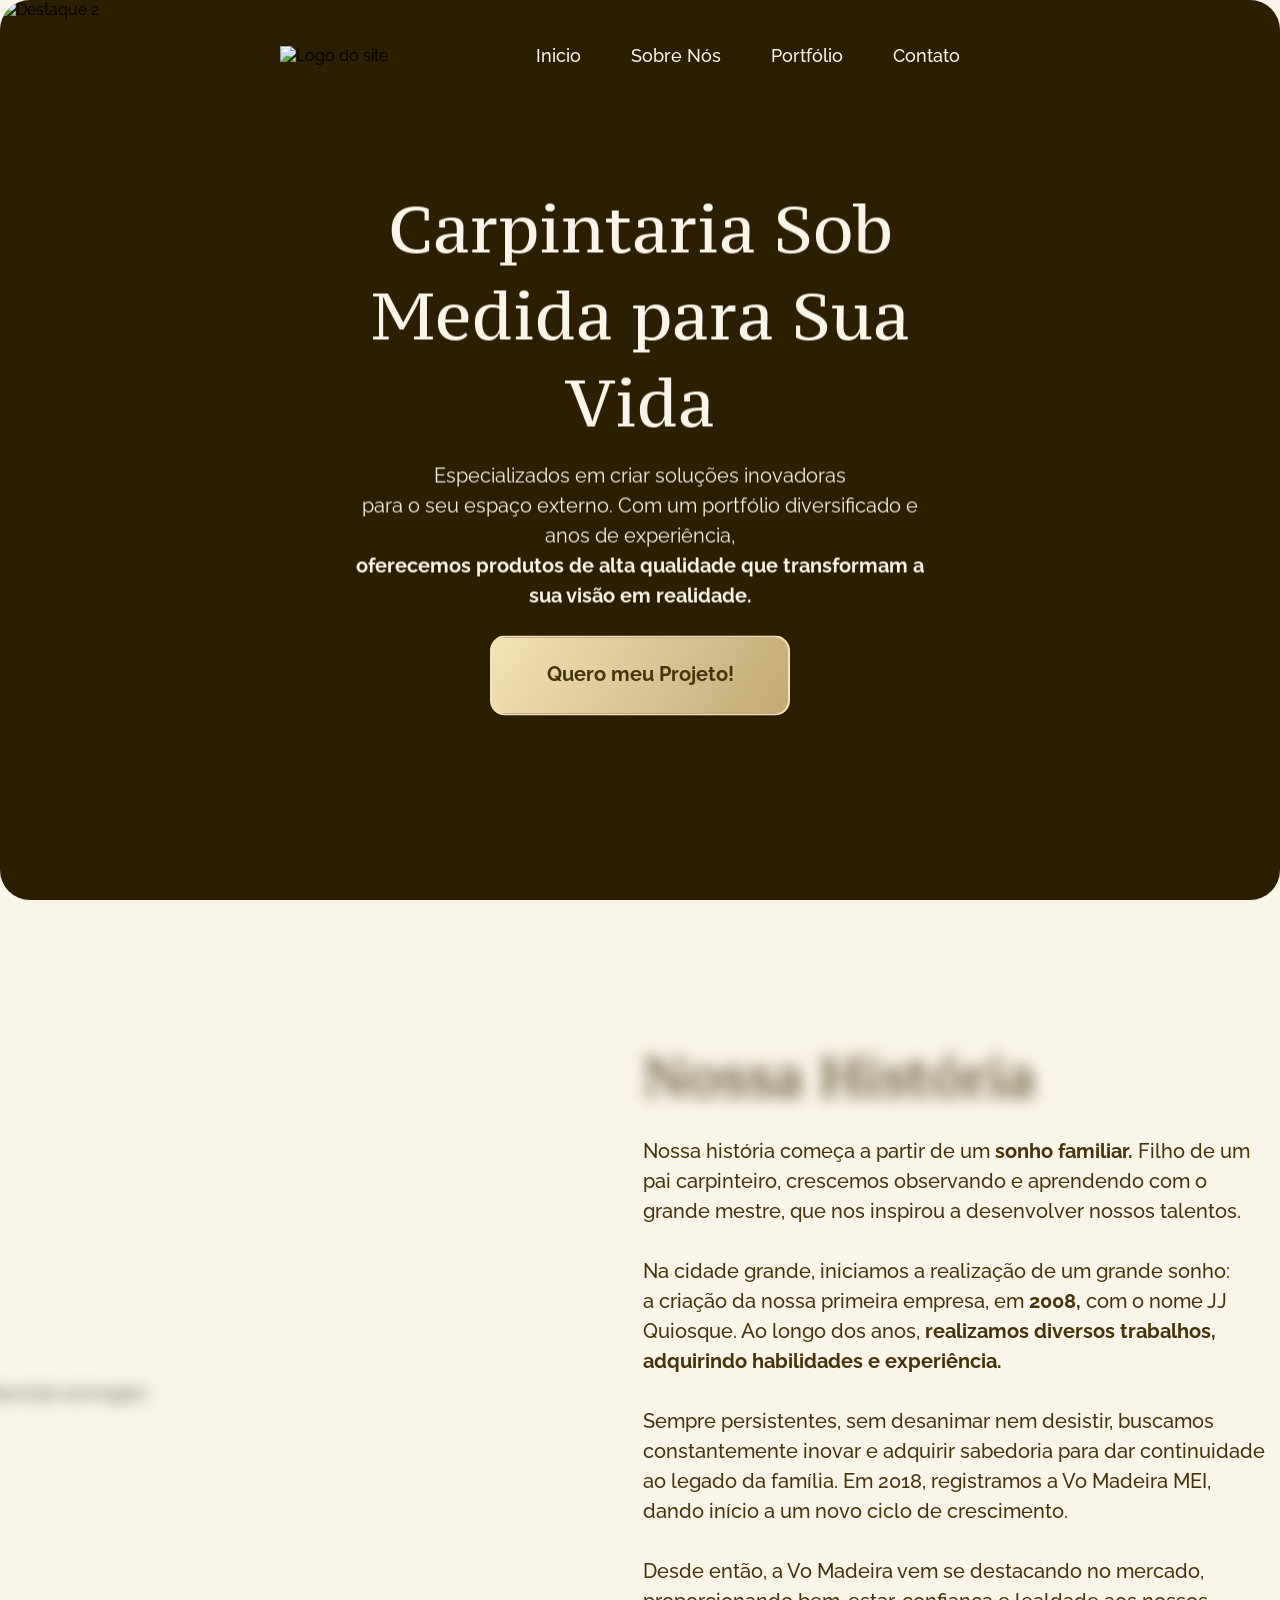
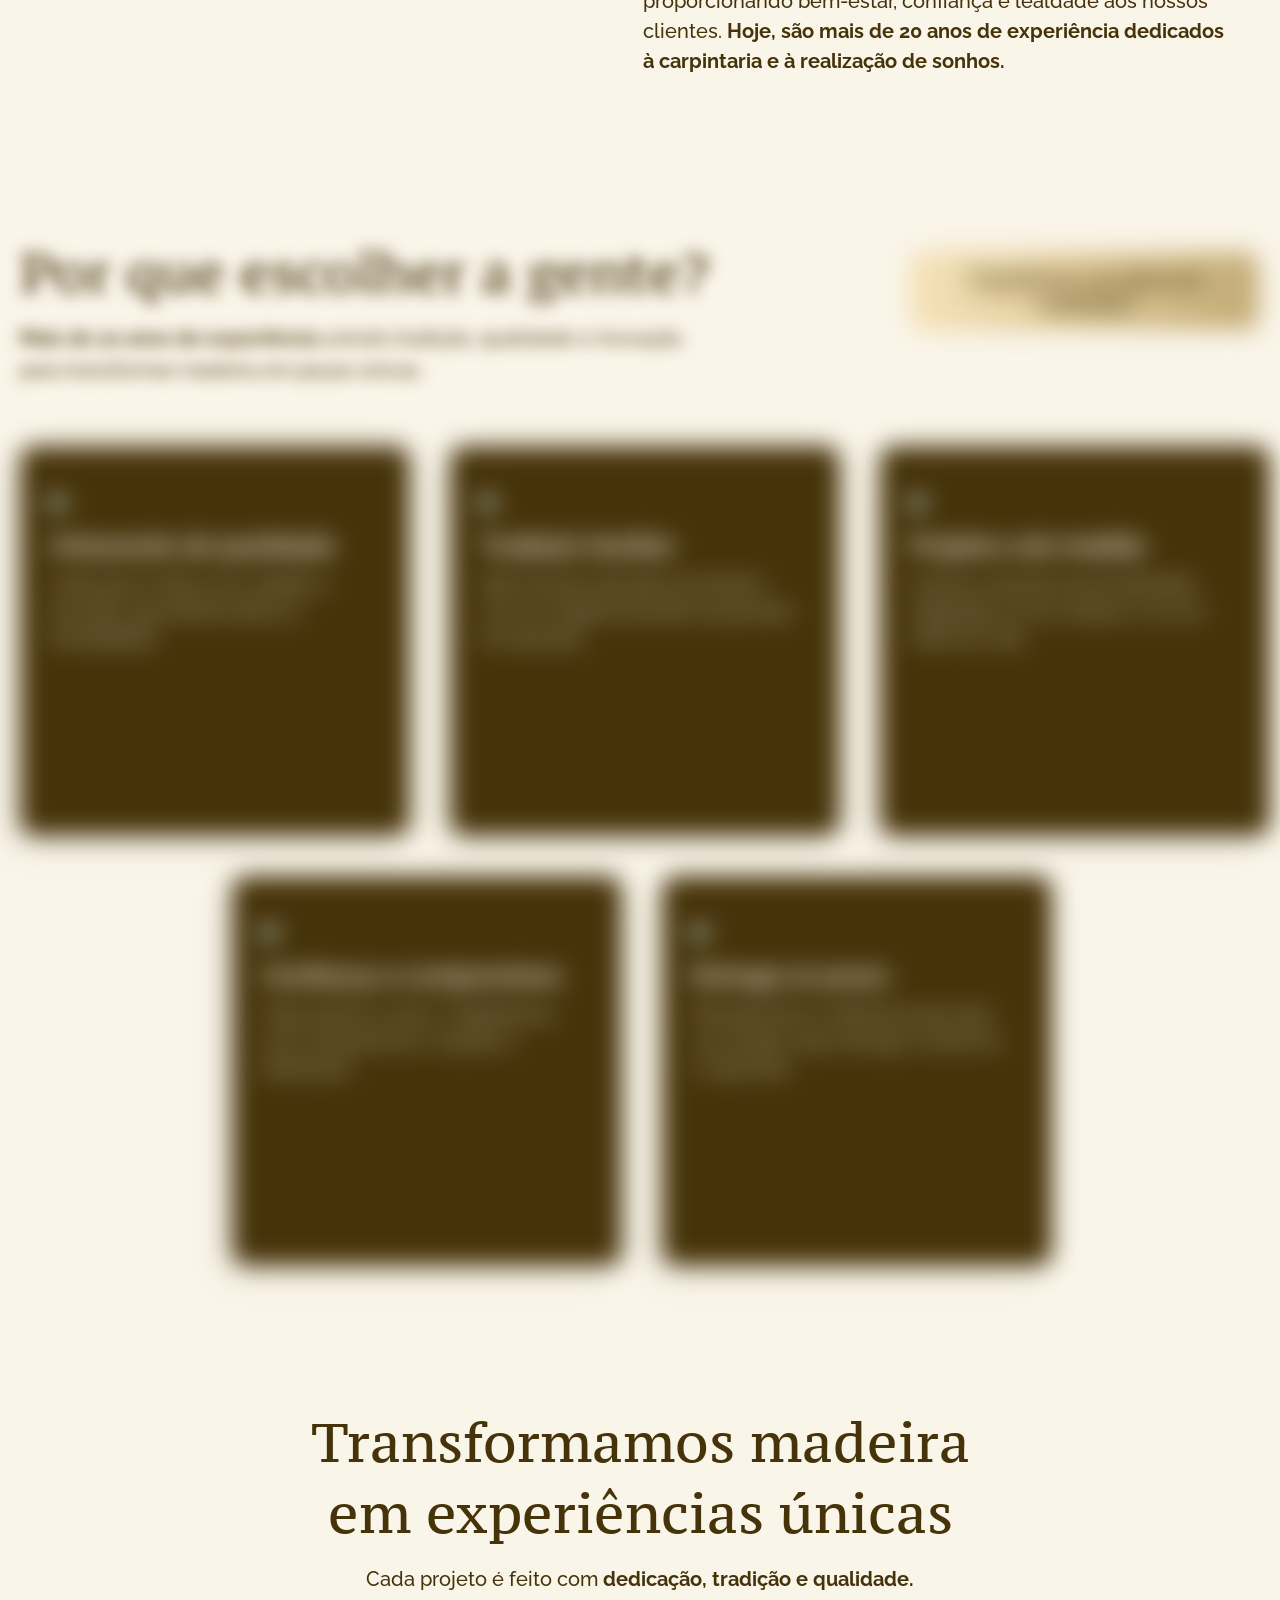
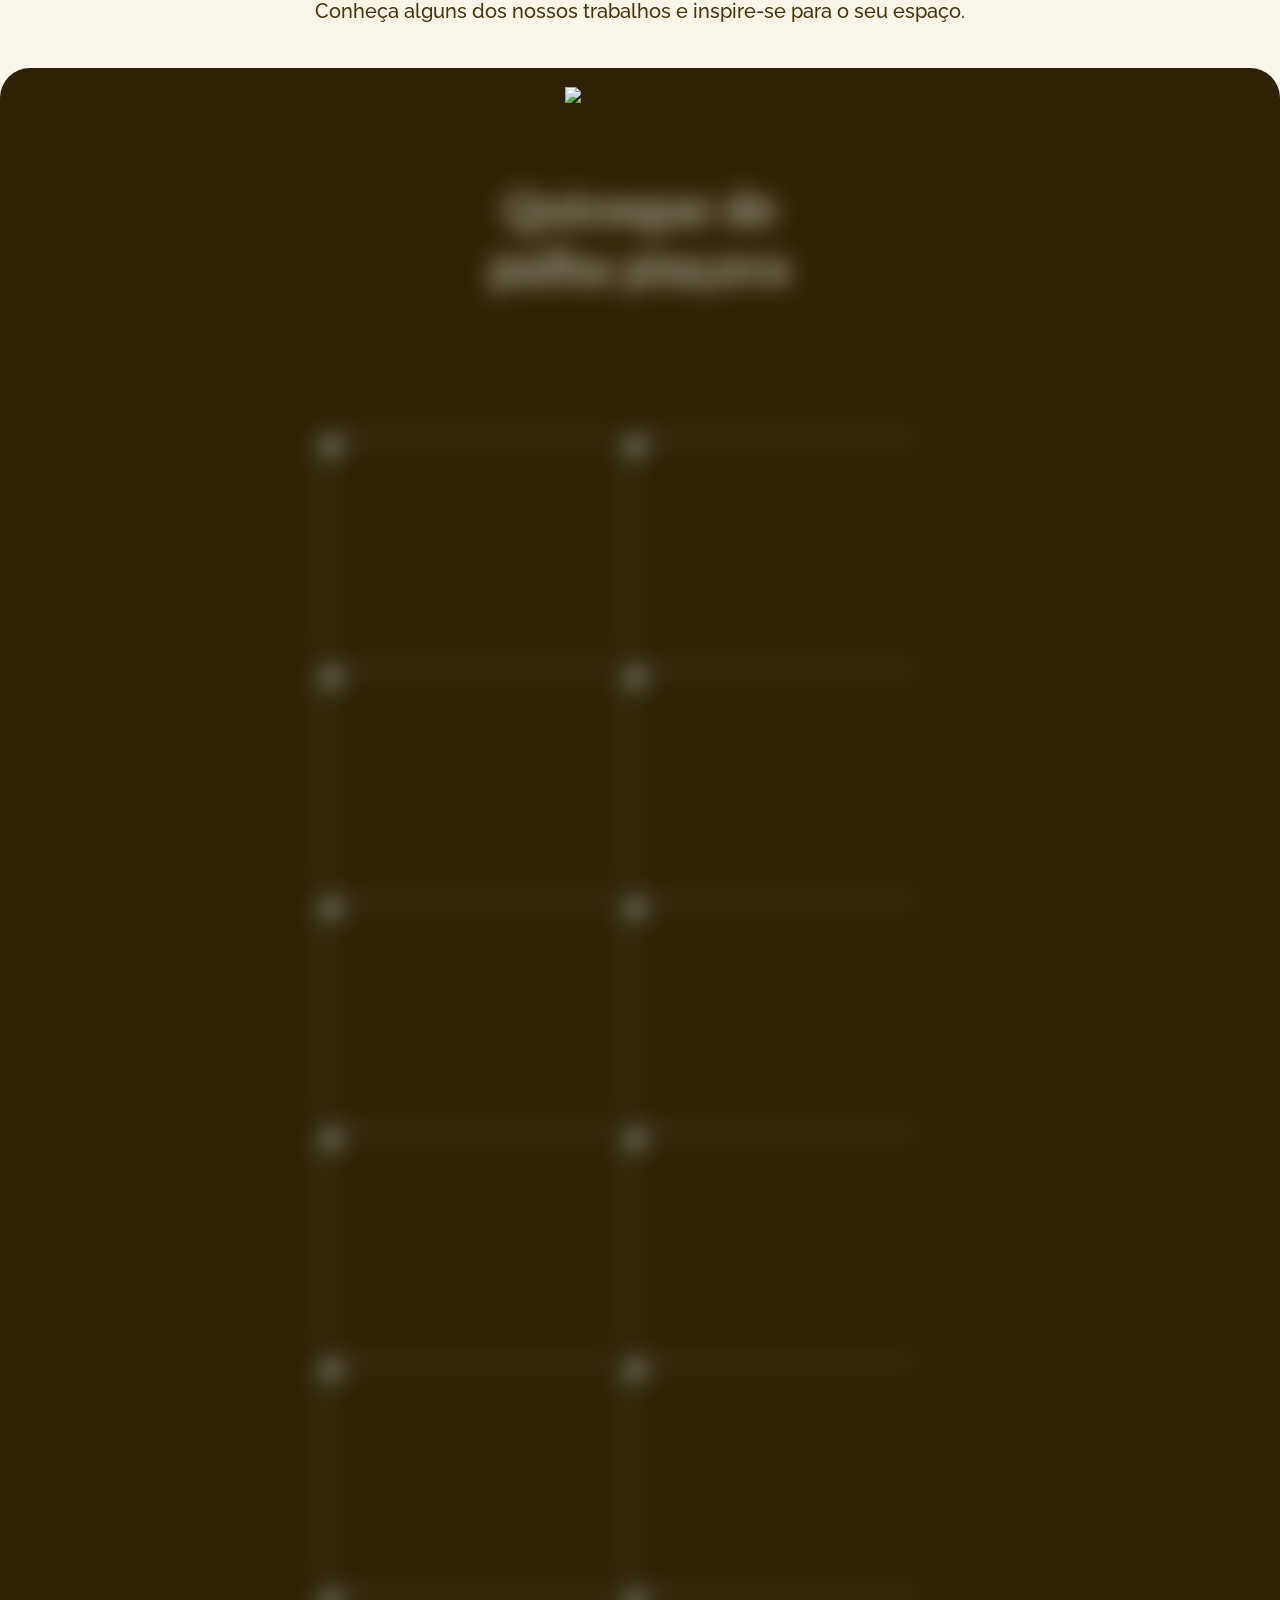
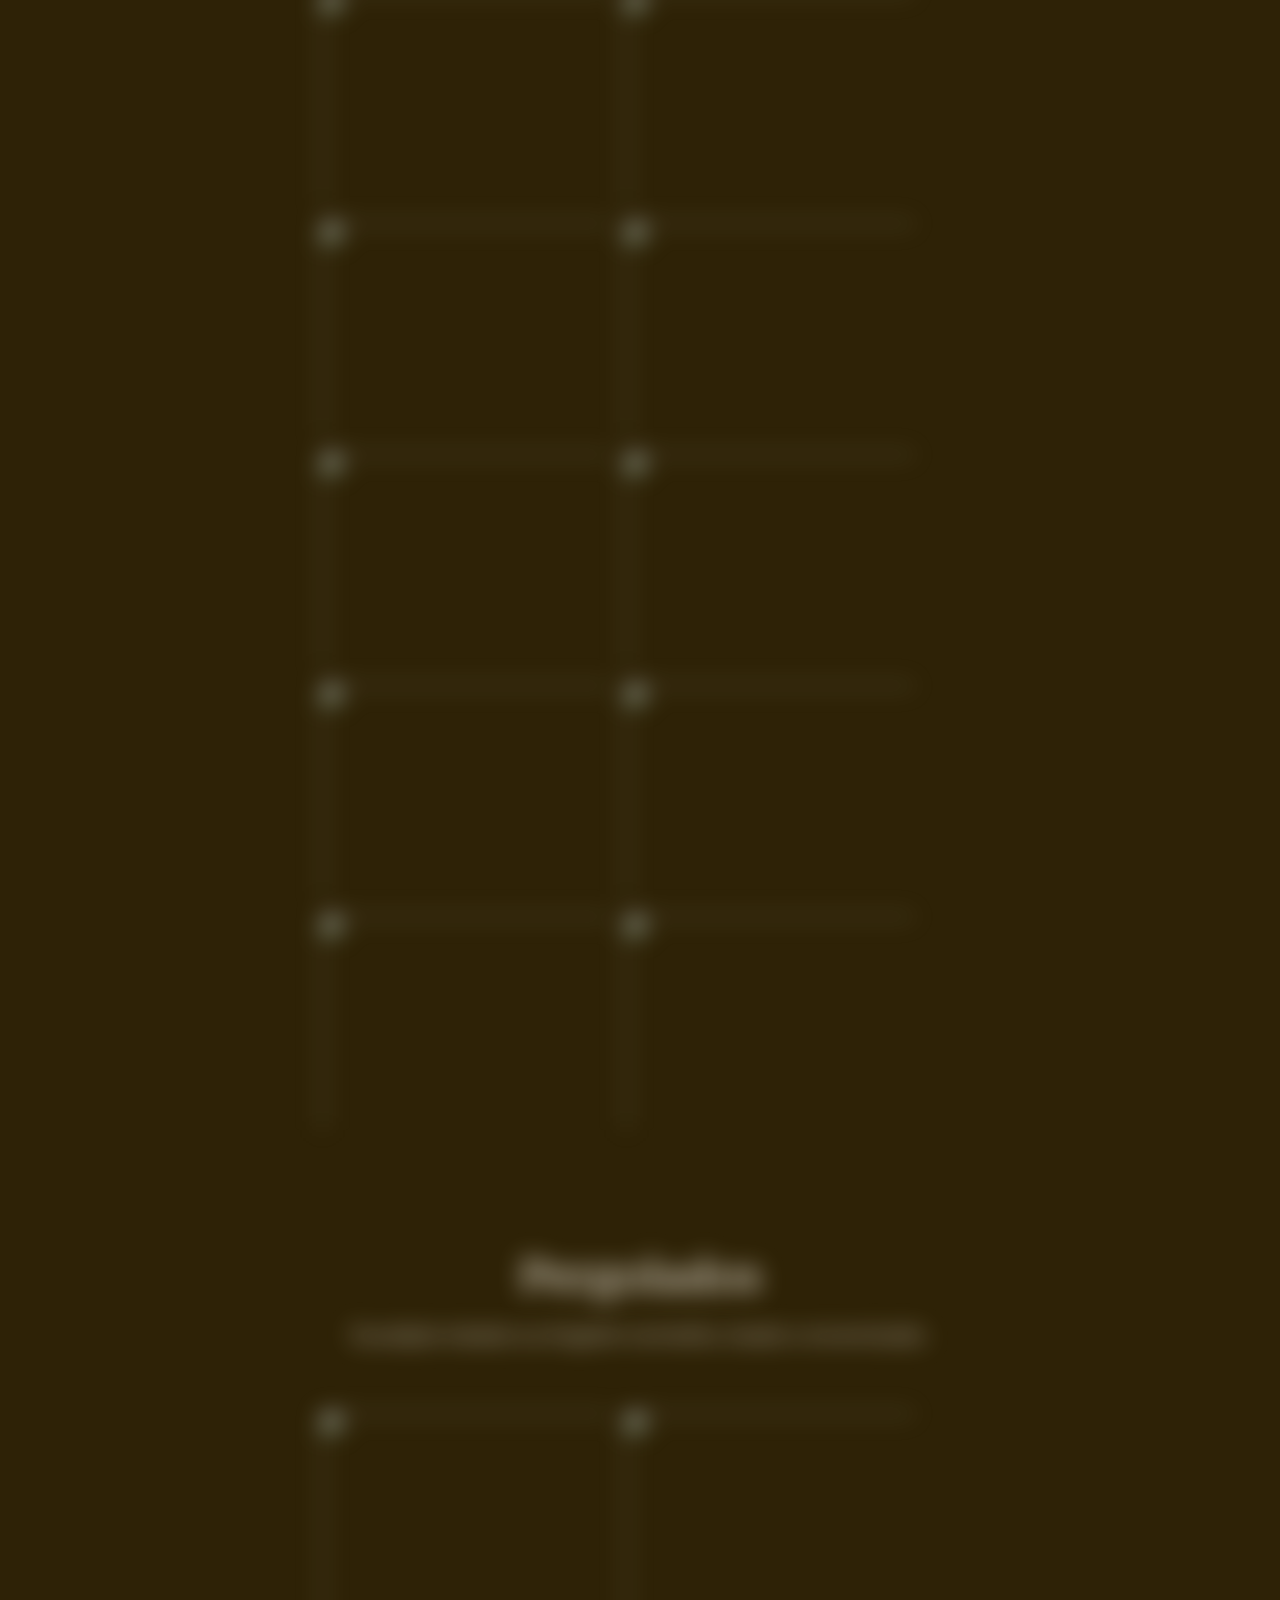
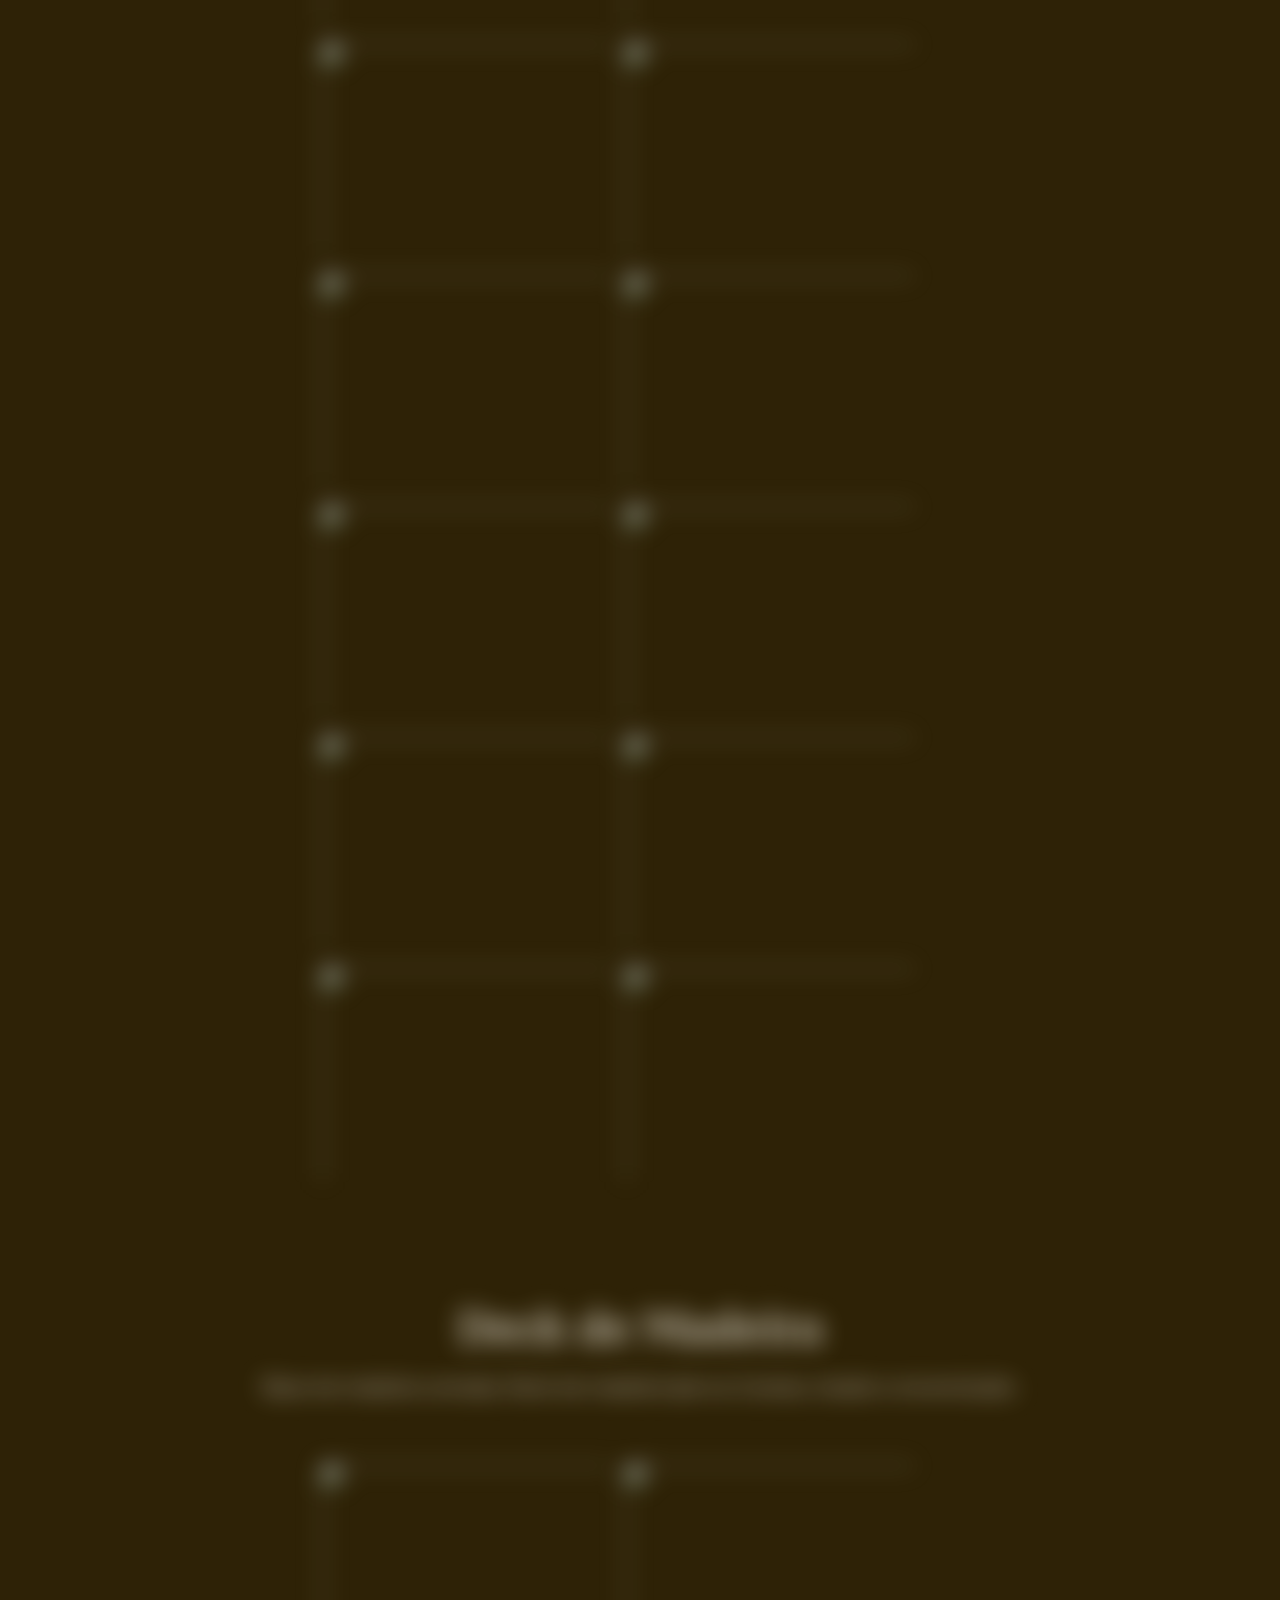
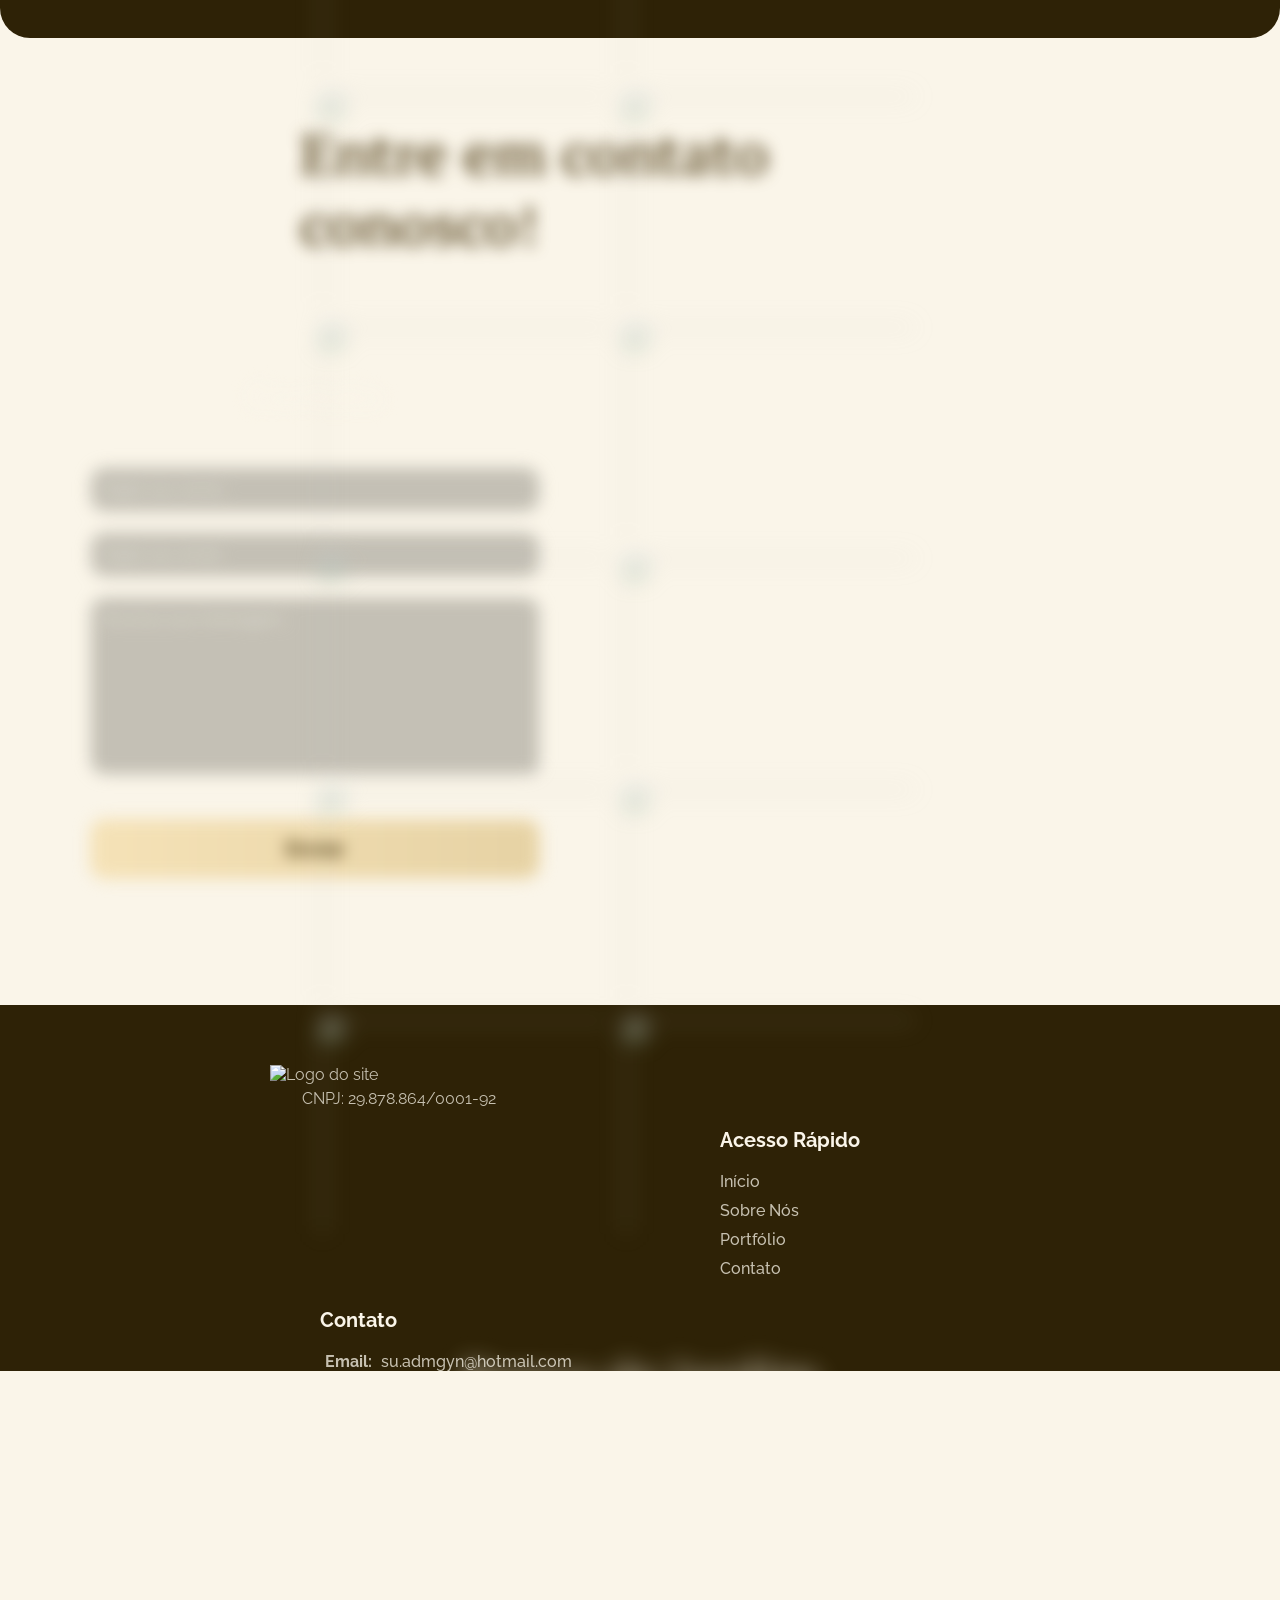
==== commit 76b65fa1: "“site_novo”" ====
--- a/index.html
+++ b/index.html
@@ -77,8 +77,8 @@
 
     Na cidade grande, iniciamos a realização de um grande sonho:<br>
     a criação da nossa primeira empresa, em <span class="destaque">2008,</span> com o nome JJ Quiosque.
-    Ao longo dos anos, realizamos diversos trabalhos,
-    adquirindo habilidades e experiência.<br><br>
+    Ao longo dos anos, <span class="destaque">realizamos diversos trabalhos,
+    adquirindo habilidades e experiência.<br><br></span>
 
     Sempre persistentes, sem desanimar nem desistir,
     buscamos constantemente inovar e adquirir sabedoria
@@ -135,7 +135,7 @@
       <div class="card1 animate-blur ">
         <img src="/static/img/confianca.png" class="prazo_logo">
         <h3>Confiança e compromisso</h3>
-        <p">Cada cliente é único. Trabalhamos<br> com transparência, respeito e dedicação.</p>
+        <p>Cada cliente é único. Trabalhamos<br> com transparência, respeito e dedicação.</p>
       </div>
 
       <div class="card1 animate-blur ">
@@ -320,13 +320,24 @@
     <div class="footer-col3">
       <h4>Contato</h4>
       <ul>
-        <li><p>Email:</p>su.admgyn@hotmail.com</li>
+        <li>
+      <p>Email:</p>
+      <a href="mailto:su.admgyn@hotmail.com">su.admgyn@hotmail.com</a>
+        </li>
       </ul>
       <ul>
-        <li><p>Endereço:</p>R. Vicinal Escócia - Goiânia - Goias</li>
+        <li>
+      <p>Endereço:</p>
+      <a href="https://www.google.com/maps/search/?api=1&query=R.+Vicinal+Escócia+-+Goiânia+-+Goiás" target="_blank">
+        R. Vicinal Escócia - Goiânia - Goiás
+      </a>
+        </li>
       </ul>
       <ul>
-        <li><p>Telefone: </p>(62) 99229-9057</li>
+        <li>
+      <p>Telefone:</p>
+      <a href="tel:+5562992299057">(62) 99229-9057</a>
+        </li>
       </ul>
 
       <div class="footer-column social-media">
--- a/static/css/style.css
+++ b/static/css/style.css
@@ -429,7 +429,7 @@
 }
 
 .card1:hover {
-  transform: scale(1.01);
+  transform: translateY(-10px);
   opacity: 0.93;
 }
 
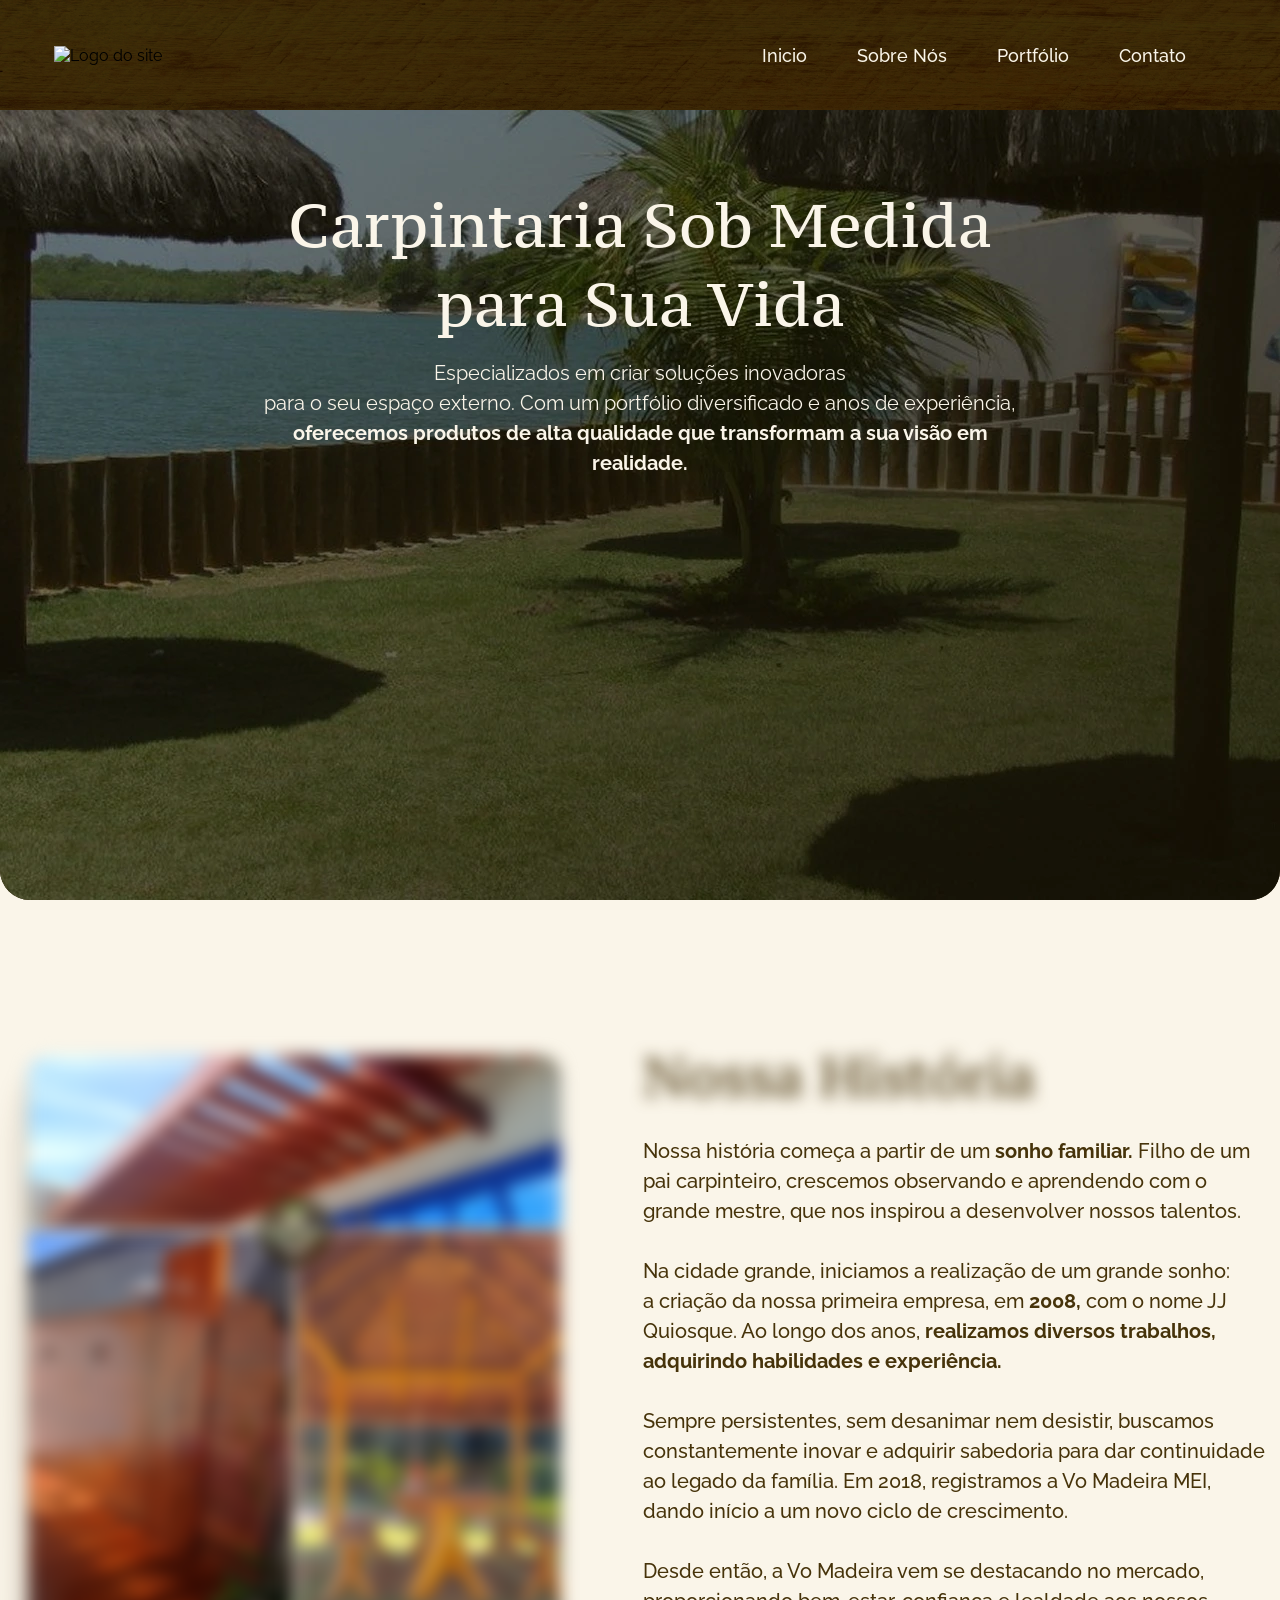
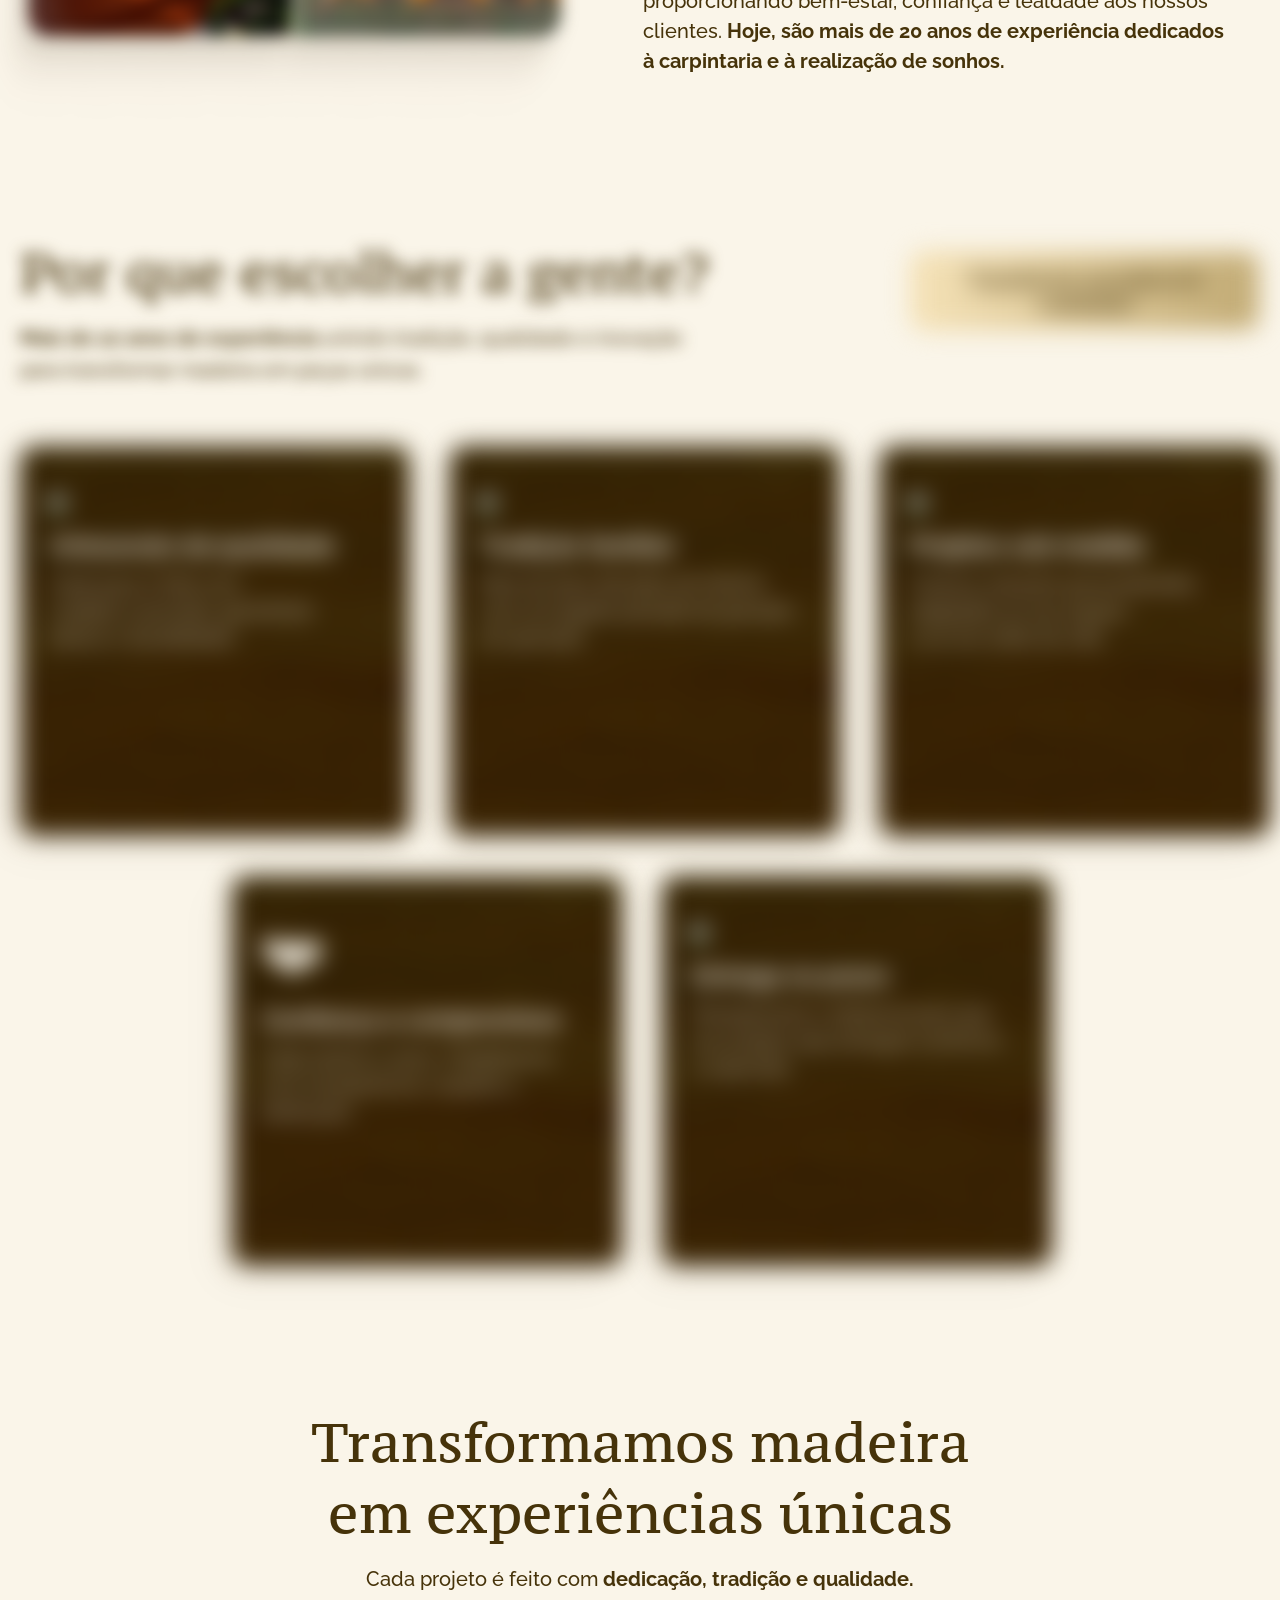
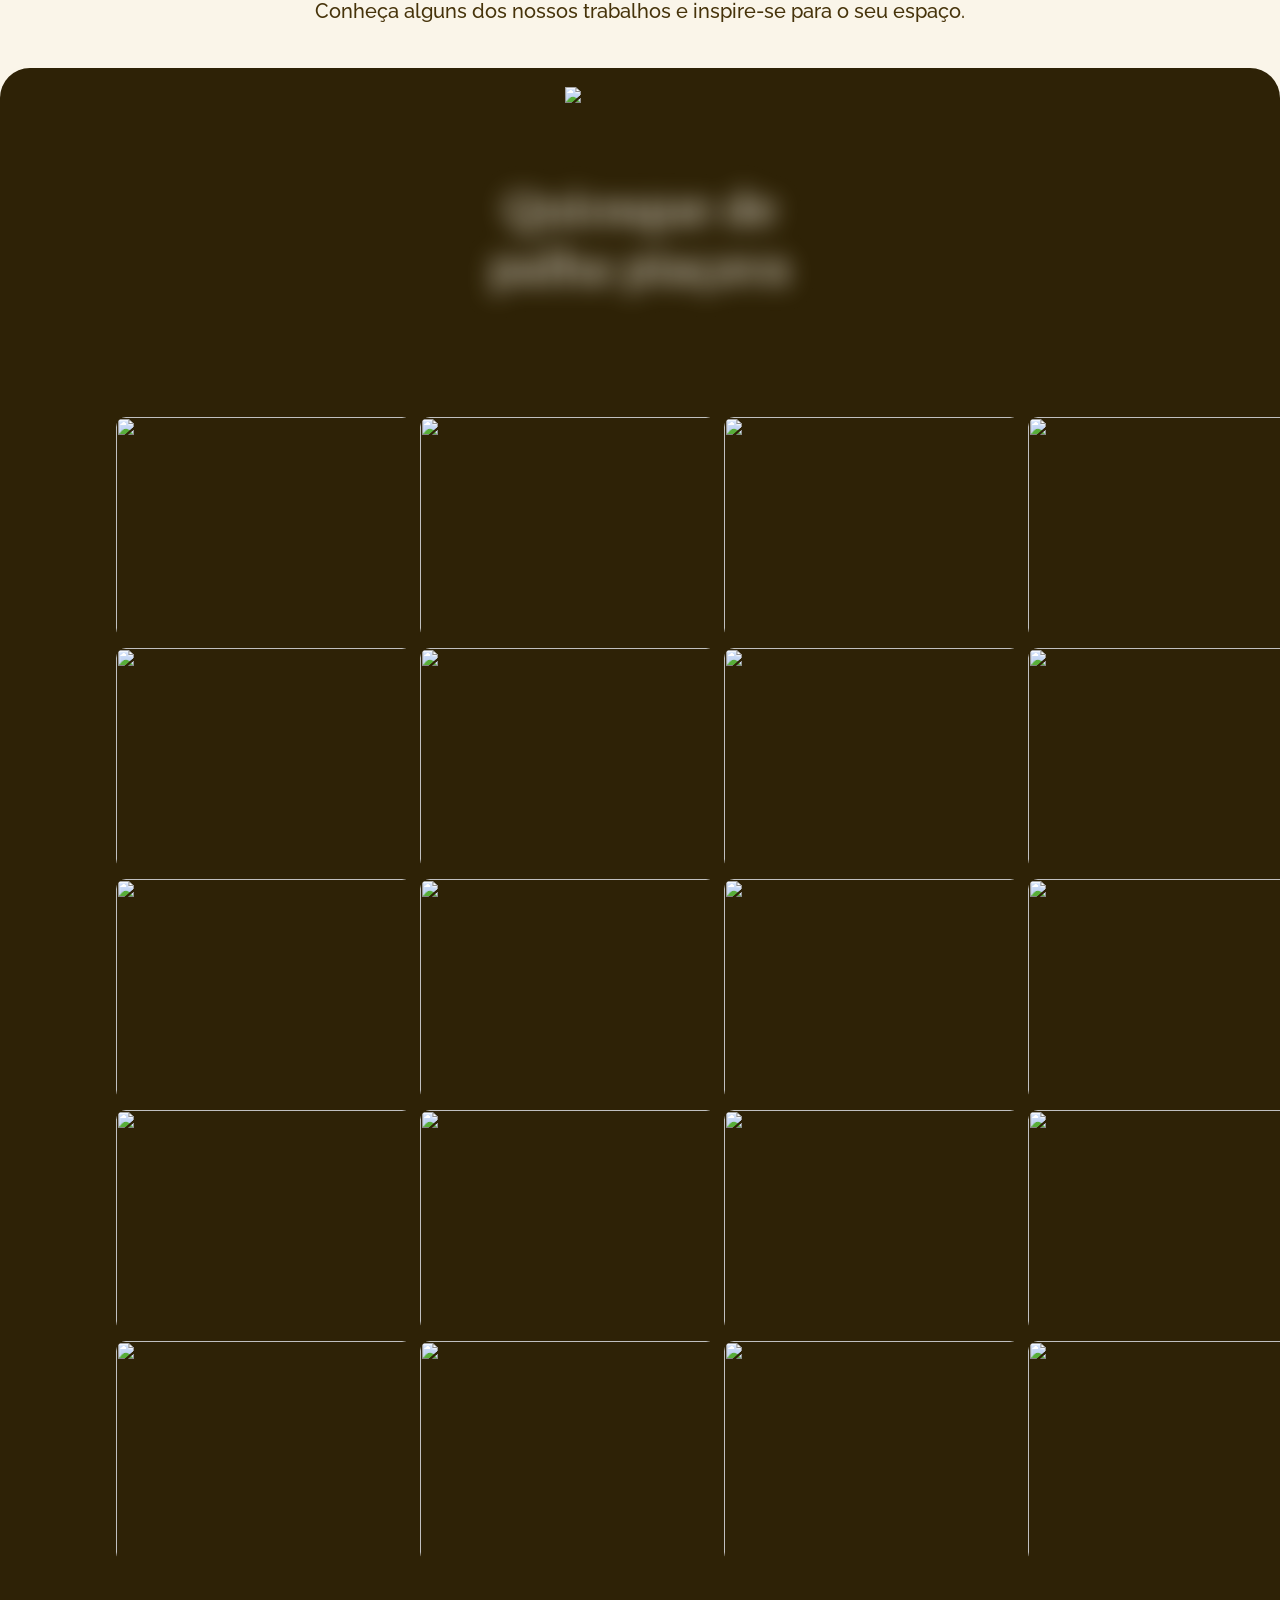
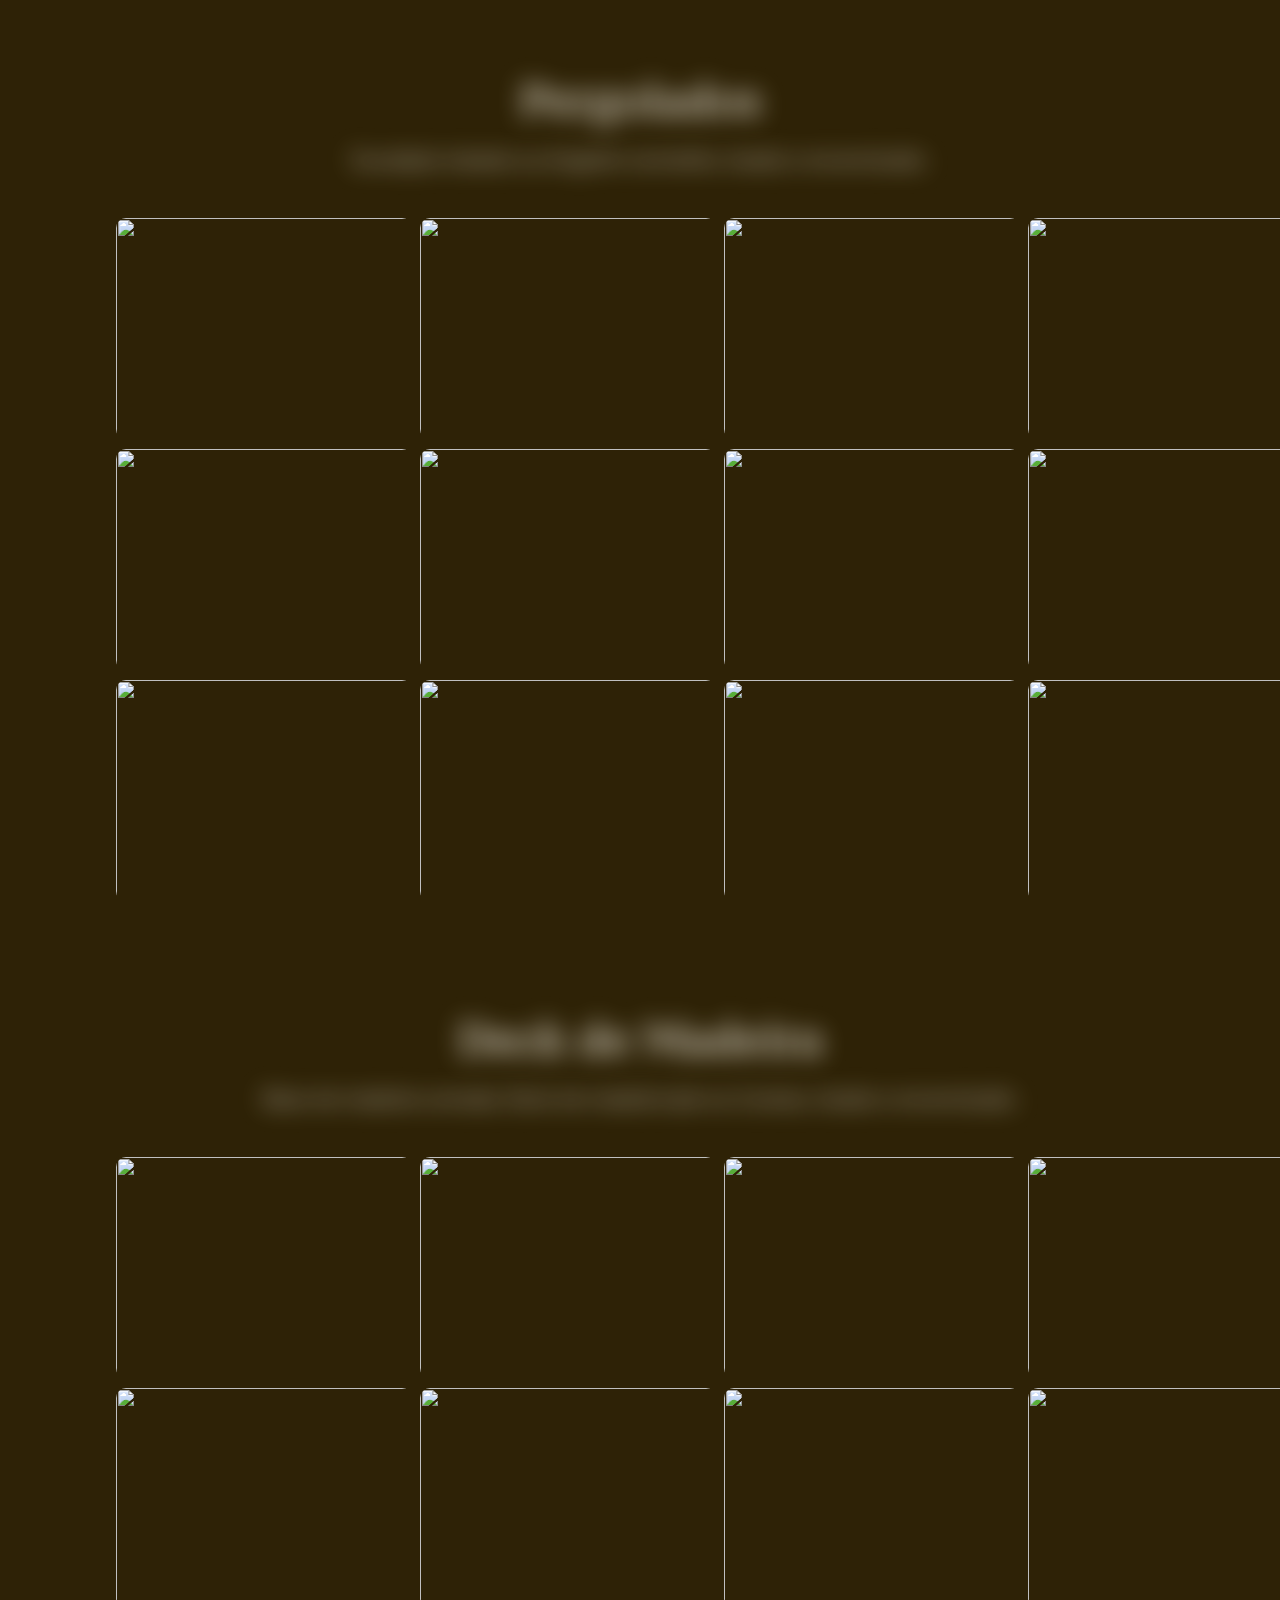
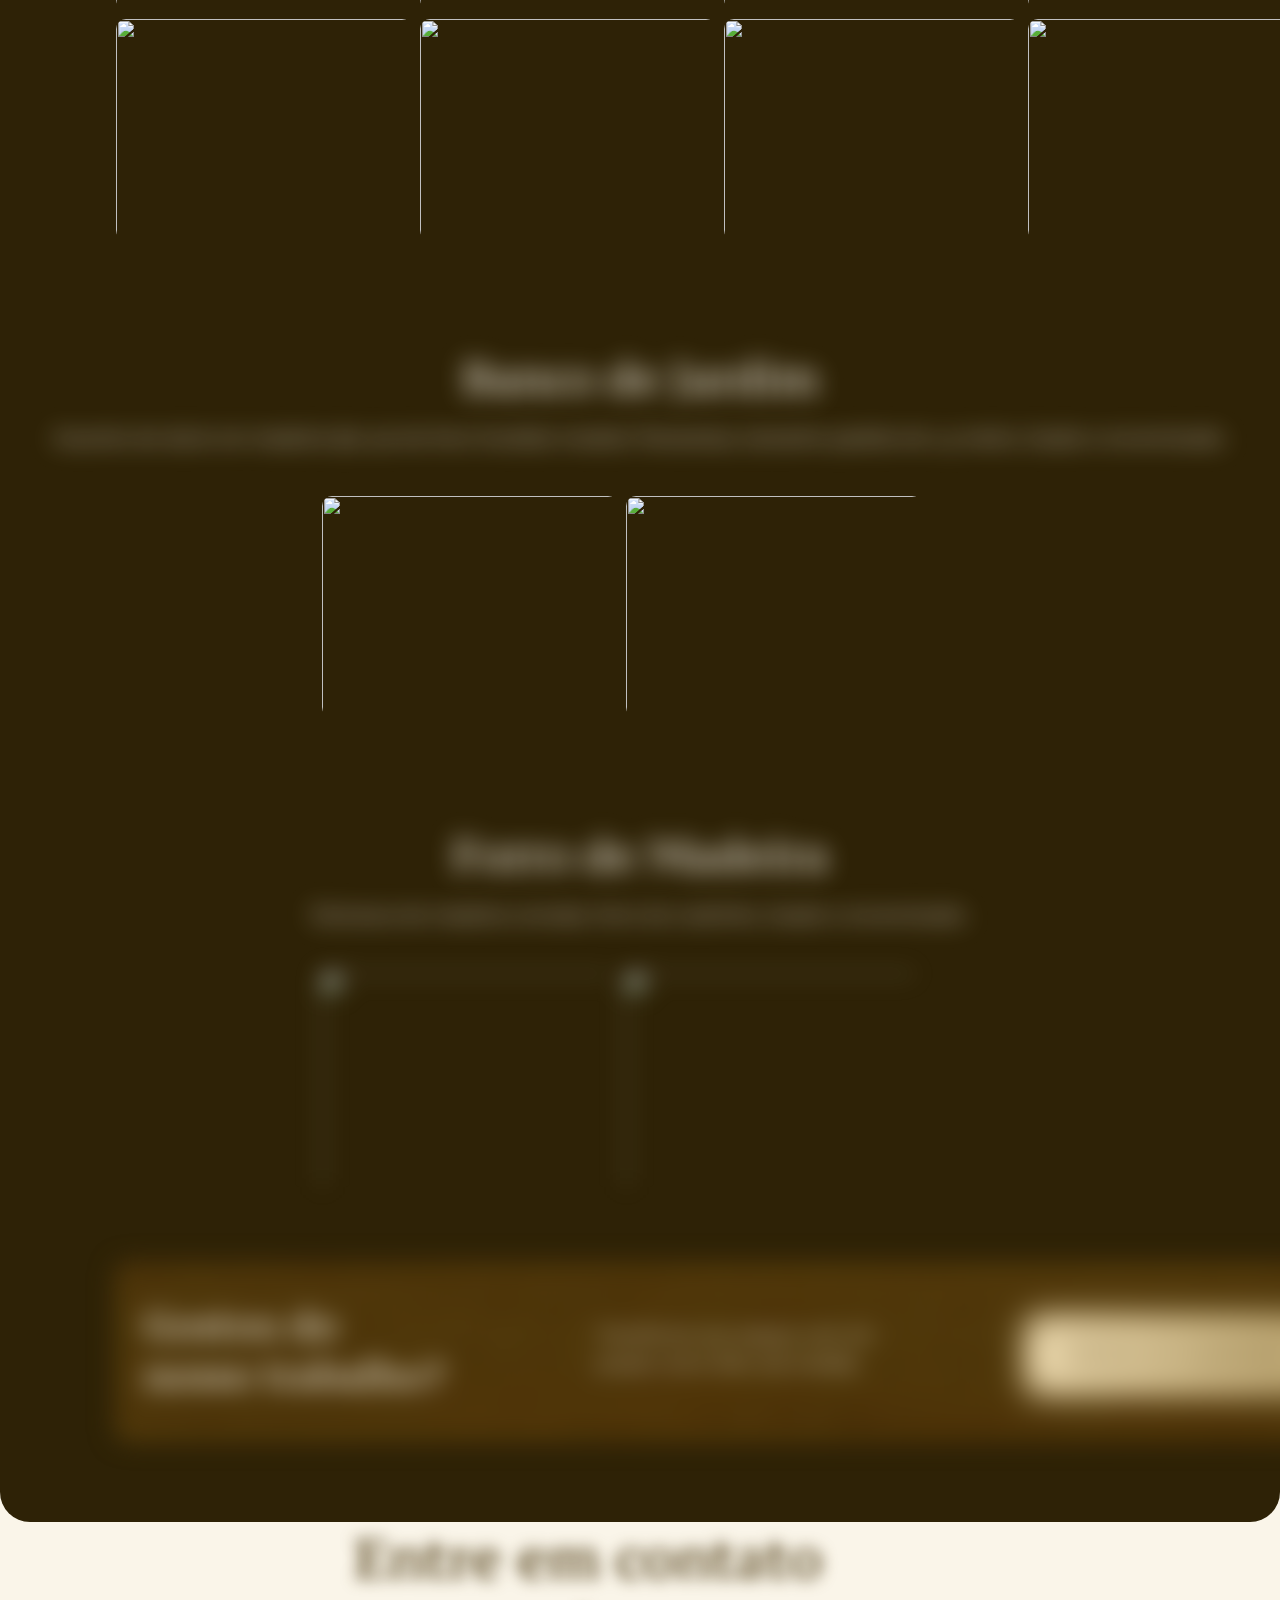
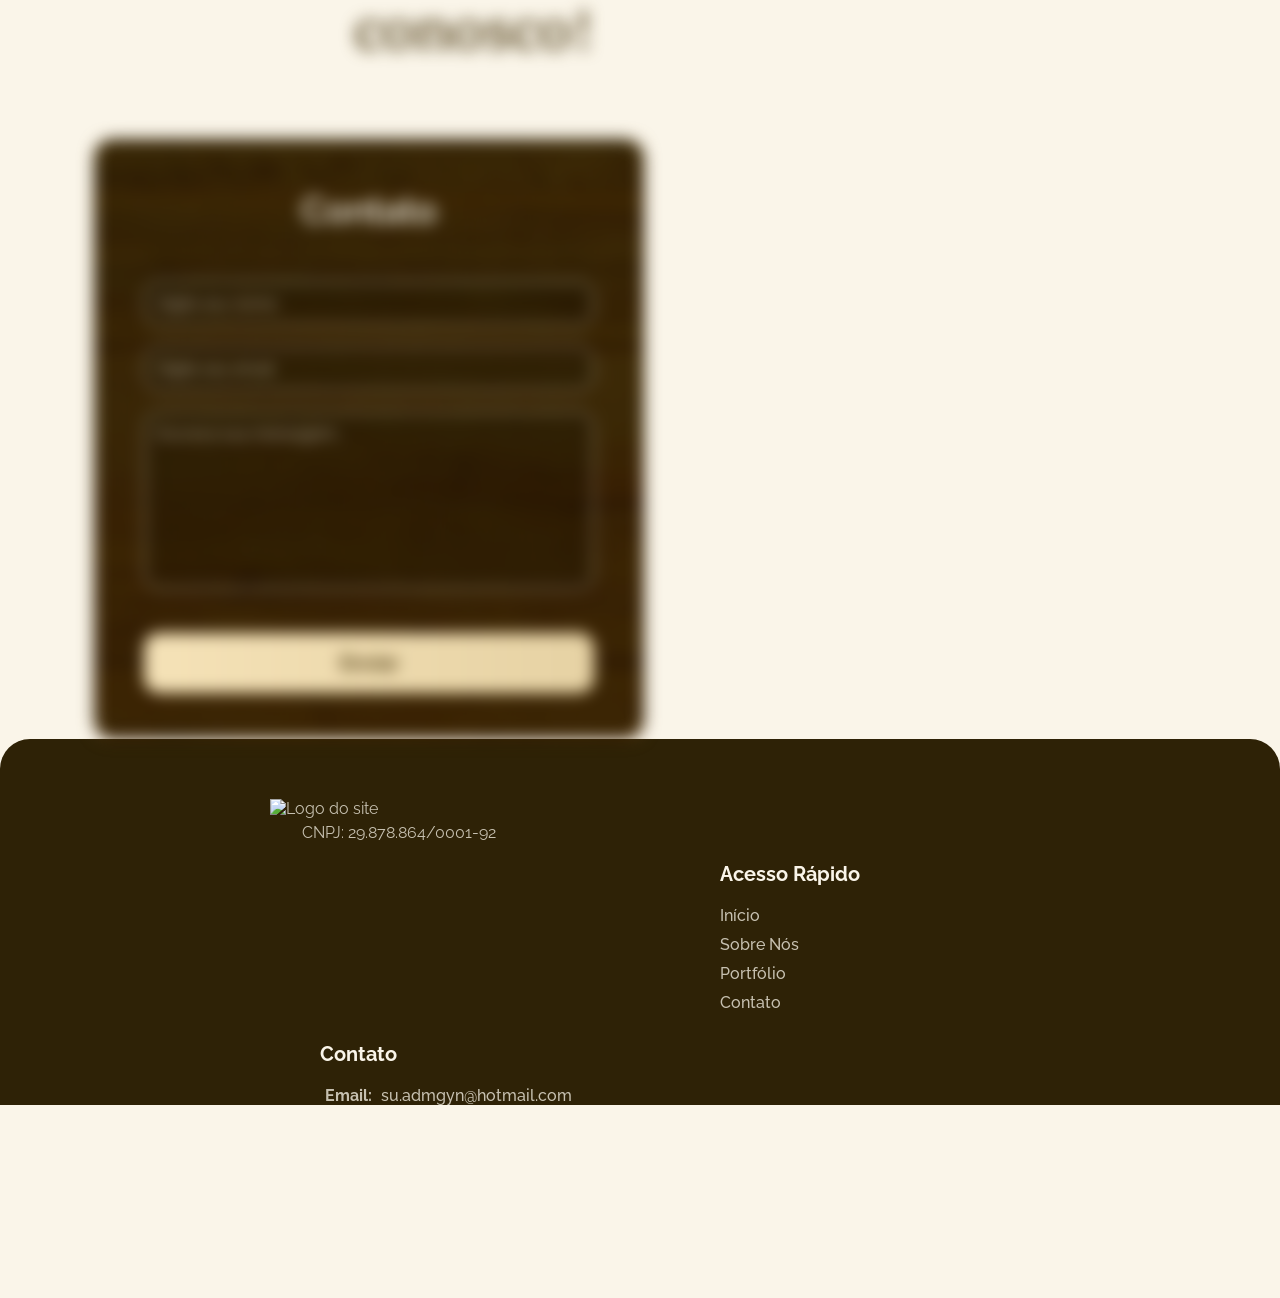
==== commit aa844fe7: "site-novo-v2" ====
--- a/index.html
+++ b/index.html
@@ -4,11 +4,13 @@
     <meta charset="UTF-8">
     <meta name="viewport" content="width=device-width, initial-scale=1.0">
     <link rel="stylesheet" href="static/css/style.css"> 
-    <link rel="stylesheet" href="static/css/mobile.css"> 
+    <link rel="stylesheet" href="static/css/mobile.css">
+    <link rel="stylesheet" href="static/css/desktop.css">
     <link rel="icon" href="static/img/icone.png" type="image/png">
     <link href="https://cdnjs.cloudflare.com/ajax/libs/font-awesome/6.0.0-beta3/css/all.min.css" rel="stylesheet">
     <link href='https://unpkg.com/boxicons@2.1.4/css/boxicons.min.css' rel='stylesheet'>
-    <script src="static/js/lightbox.js" defer></script>
+    <link rel="stylesheet" href="https://unpkg.com/lenis@1.1.18/dist/lenis.css">
+    <script defer src="https://unpkg.com/lenis@1.1.18/dist/lenis.min.js"></script>
     <title>Vó Madeira</title>
 
 </head>
@@ -29,6 +31,8 @@
       </ul>
     </nav>
   </header>
+
+  <div id="overlay"></div>
 
   <!-- DOBRA 1 -HERO- -->
   <section id="inicio" class="container">
@@ -36,17 +40,17 @@
                 <div class="banner">
                     <div class="banner-carousel">
                         <div class="banner-images">
-                            <img src="/static/img/1 hero.jpg" alt="Destaque 1" class="active">
-                            <img src="/static/img/hero 2.jpg" alt="Destaque 2">
-                            <img src="/static/img/hero 3.jpg" alt="Destaque 3">
-                            <img src="/static/img/hero 4.jpg" alt="Destaque 4">
+                            <img src="/static/img/1 hero.webp" alt="Destaque 1" class="active">
+                            <img src="/static/img/hero 2.webp" alt="Destaque 2">
+                            <img src="/static/img/hero 3.webp" alt="Destaque 3">
+                            <img src="/static/img/hero 4.webp" alt="Destaque 4">
                         </div>
                     </div>
                 </div>
         </div>
 
         <div class="hero-content">
-            <h1 class="animate-on-scroll">
+            <h1 class=>
               Carpintaria Sob Medida para Sua Vida  
             </h1>
               <p class="hero-text">
@@ -59,13 +63,13 @@
         </div>
     </section>
 
-  <img src="/static/img/martelo1.png" class="martelo1 animate-on-scroll">
-  <img src="/static/img/martelo2.png" class="martelo2 animate-on-scroll">
+  <img src="/static/img/martelo1.webp" class="martelo1">
+  <img src="/static/img/martelo2.webp" class="martelo2">
 
 <!-- DOBRA 2 -->
   <section class="Sobre" id="sobre">
   <div class="sobre_imagen">
-    <img src="/static/img/foto-sobre.png" alt="Descrição da imagem" class="animate-left">
+    <img src="/static/img/foto-sobre.webp" alt="Descrição da imagem" class="animate-left">
   </div>
 
   <div class="sobre_texto">
@@ -133,7 +137,7 @@
       </div>
 
       <div class="card1 animate-blur ">
-        <img src="/static/img/confianca.png" class="prazo_logo">
+        <img src="/static/img/handshake-flaticon.png" class="prazo_logo">
         <h3>Confiança e compromisso</h3>
         <p>Cada cliente é único. Trabalhamos<br> com transparência, respeito e dedicação.</p>
       </div>
@@ -169,7 +173,7 @@
           </p>
           </div>
 
-          <div class="quiosque-fotos animate-blur blur-mobile-only">
+          <div class="quiosque-fotos blur-mobile-only">
              <img src="/static/img/quiosque/q1.jpeg" class="foto-quiosque">
              <img src="/static/img/quiosque/q2.jpeg" class="foto-quiosque">
              <img src="/static/img/quiosque/q13.jpeg" class="foto-quiosque">
@@ -199,7 +203,7 @@
           </p>
           </div>
 
-          <div class="quiosque-fotos animate-blur blur-mobile-only">
+          <div class="quiosque-fotos blur-mobile-only">
              <img src="/static/img/pergolado/p3.jpeg" class="foto-quiosque">
              <img src="/static/img/pergolado/p4.jpeg" class="foto-quiosque">
              <img src="/static/img/pergolado/p5.jpeg" class="foto-quiosque">
@@ -221,7 +225,7 @@
           </p>
           </div>
 
-          <div class="quiosque-fotos animate-blur blur-mobile-only">
+          <div class="quiosque-fotos blur-mobile-only">
              <img src="/static/img/deck/d1.jpeg" class="foto-quiosque">
              <img src="/static/img/deck/d2.jpeg" class="foto-quiosque">
              <img src="/static/img/deck/d3.jpeg" class="foto-quiosque">
@@ -243,7 +247,7 @@
           </p>
           </div>
 
-          <div class="banco-fotos animate-blur blur-mobile-only">
+          <div class="banco-fotos blur-mobile-only">
              <img src="/static/img/outros/o2.jpeg" class="foto-quiosque">
              <img src="/static/img/outros/o14.jpeg" class="foto-quiosque">
           </div>
@@ -261,7 +265,7 @@
           </div>
 
           <div class="last-cta animate-blur">
-          <h2 class="animate-on-scroll">Gostou do <br>nosso trabalho?</h2>
+          <h2>Gostou do <br>nosso trabalho?</h2>
           <p>Transforme seu espaço com um<br> projeto único feito sob medida.</p>
           <a href="https://wa.me/5562992299057" class="hero-btn3 animate-blur" target="_blank" rel="noopener noreferrer">
           Solicitar um orçamento!
--- a/static/css/style.css
+++ b/static/css/style.css
@@ -34,18 +34,6 @@
   }
 }
 
-@keyframes fadeUp {
-  from {
-    opacity: 0;
-    filter: blur(15px);
-    transform: translateY(-80px);
-  }
-  to {
-    opacity: 1;
-    transform: translateY(0);
-  }
-}
-
 .animate-on-scroll {
   opacity: 0;
   transform: translateY(80px);
@@ -95,7 +83,6 @@
   filter: blur(0);
   transform: translateY(0);
 }
-
 
 
 section  {
@@ -109,7 +96,7 @@
     left: 0;
     width: 100%;
     z-index: 1000;
-    background: url(/static/img/nav-bar-bg.jpg);
+    background: url(/static/img/nav-bar-bg.webp);
 
 }
 
@@ -218,7 +205,6 @@
   margin-bottom: 15px;
   font-family: "PT Serif Caption", serif;
   font-weight: 300;
-  animation: fadeUp 1s ease forwards;
 }
 
 .hero-content p {
@@ -226,7 +212,6 @@
   margin-bottom: 25px;
   font-family: "Raleway", sans-serif;
   line-height: 150%;
-  animation: fadeUp 1s ease forwards;
 }
 
 .destaque {
@@ -253,7 +238,6 @@
   animation: pulsar 1.5s infinite ease-in-out;
   background: linear-gradient(120deg, #F5E2B7, #C1AA74);
   transition: background 0.5s ease-in-out;
-  
 }
 
 .Sobre {
@@ -323,12 +307,12 @@
 }
 
 ::-webkit-scrollbar {
-  width: 12px;
+  width: 4px;
   overflow-y: auto;
 }
 
 ::-webkit-scrollbar-track {
-  background: #46330A
+  background: #FAF5E9
 }
 
 ::-webkit-scrollbar-thumb {
@@ -414,7 +398,7 @@
   width: 390px;
   height: 390px;
   background-color: #46330A;
-  background-image: url(/static/img/CARD\ 1.png);
+  background-image: url(/static/img/CARD\ 1.webp);
   background-size: cover;
   background-repeat: no-repeat;
   background-position: center;
@@ -444,6 +428,7 @@
   font-size: 18px;
   color: #faf5e9c9;
   line-height: 150%;
+  text-wrap: balance;
   font-weight: 500;
   text-align: left;
 }
@@ -497,10 +482,9 @@
   font-weight: 500;
 }
 
-
 .itens-portfolio {
   position: relative;
-  height: 4770px;
+  height: auto;
   background-color: #2E2206; 
   padding: 80px 20px;
   margin-top: -20px;
@@ -624,7 +608,7 @@
   display: none;
   position: fixed;
   z-index: 4;
-  padding-top: 200px;
+  padding-top: 160px;
   left: 0;
   top: 0;
   width: 100%;
@@ -635,10 +619,13 @@
   animation: fadeIn 0.4s;
 }
 
+
 /* Quando ativo */
 .lightbox.show {
   display: block;
   opacity: 1;
+  overflow-x: hidden;
+  z-index: 1111;
 }
 
 /* Animação fade-out */
@@ -660,16 +647,15 @@
 .close {
   position: absolute;
   top: 20px;
-  right: 35px;
+  right: 40px;
   color: #fff;
-  font-size: 35px;
-  font-weight: bold;
+  font-size: 45px;
   cursor: pointer;
-  transition: color 0.3s;
+  transition: transform 0.2s ease;
 }
 
 .close:hover {
-  color: #ccc;
+  transform: scale(1.3);
 }
 
 /* Setas */
@@ -684,12 +670,17 @@
   font-size: 30px;
   border-radius: 3px;
   user-select: none;
-  transition: transform 0.4s ease;
+  transition: transform 0.2s ease;
 }
 
 .prev:hover,
 .next:hover {
   transform: scale(1.3);
+}
+
+.prev:active,
+.next:active {
+  transform: scale(0.9);
 }
 
 .prev {
@@ -713,7 +704,7 @@
   margin-left: 280px;
   height: 180px;
   background-color: #46330A;
-  background-image: url(/static/img/last-cta-foto.png);
+  background-image: url(/static/img/last-cta-foto.webp);
   background-size: cover;
   background-repeat: no-repeat;
   background-position: center;
@@ -739,7 +730,7 @@
 .last-cta p {
   color: #faf5e9c9;
   line-height: 1.6;
-  font-size: 20px;
+  font-size: 18px;
   padding-bottom: 25px;
   text-align: left;
   font-weight: 500;
@@ -802,7 +793,7 @@
   margin-right: 240px;
   padding: 50px;
   background-color: rgba(70, 51, 10, 0.85);
-  background: url(/static/img/FORM.png); 
+  background: url(/static/img/FORM.webp); 
   border-radius: 15px;
   color: #FAF5E9;
   font-family: "Raleway", sans-serif;
@@ -886,6 +877,7 @@
   color: #faf5e9bf;
   padding: 60px 0;
   height: 366px;
+  border-radius: 30px 30px 0 0;
   font-family: 'Raleway', sans-serif;
 }
 .CNPJ{
@@ -957,8 +949,7 @@
 }
 
 .footer-column.social-media a:hover {
-  color: #C1AA74; 
-  transform: scale(1.1);
+  color: #FAF5E9; 
 }
 
 .footer-col3 ul li p {
--- a/static/css/mobile.css
+++ b/static/css/mobile.css
@@ -22,32 +22,9 @@
 }
 
 /* ===== Notebooks (>=1024px) ===== */
-@media (min-width: 1024px) {
-  .Cards {
-    grid-template-columns: repeat(3, 1fr);
-  }
-
-  .quiosque-fotos, .banco-fotos {
-    grid-template-columns: repeat(3, 1fr);
-  }
-
-  .Contato {
-    gap: 50px;
-    padding: 80px 40px;
-  }
-
-  .hero-text {
-    font-size: 18px;
-  }
-}
-
-@media screen and (max-width: 767px){ 
-
-* {
-  box-sizing: border-box;
-}
-
-nav {
+@media (max-width: 1200px) {
+
+  nav {
    margin-inline: 20px;
    display: flex;
    justify-content: space-between;
@@ -62,7 +39,7 @@
     width: 60%;
     height: 100vh;
     background-color: #2e2206ca;
-    backdrop-filter: blur(30px);
+    backdrop-filter: blur(20px);
     display: flex;
     flex-direction: column;
     justify-content: center;
@@ -133,6 +110,133 @@
   height: auto;
 }
 
+  .Cards {
+    grid-template-columns: repeat(3, 1fr);
+  }
+
+  .quiosque-fotos, .banco-fotos {
+    grid-template-columns: repeat(3, 1fr);
+  }
+
+  .Contato {
+    gap: 50px;
+    padding: 80px 40px;
+  }
+
+  .hero-text {
+    font-size: 18px;
+  }
+}
+
+@media screen and (max-width: 767px){ 
+
+* {
+  box-sizing: border-box;
+}
+
+nav {
+   margin-inline: 20px;
+   display: flex;
+   justify-content: space-between;
+   align-items: center;
+   padding: 20px;
+  }
+
+.nav-lista {
+    position: fixed;
+    top: 0;
+    right: -100%;
+    width: 60%;
+    height: 100vh;
+    background-color: #2e2206ca;
+    backdrop-filter: blur(20px);
+    display: flex;
+    flex-direction: column;
+    justify-content: center;
+    align-items: left;
+    padding-left: 60px;
+    padding-bottom: 180px;
+    gap: 40px;
+    transition: right 0.5s ease-in-out; 
+    z-index: 1000;
+  }
+
+.nav-lista.active {
+    right: 0; /* desliza para dentro da tela pela direita */
+  }
+
+
+.nav-lista li {
+    opacity: 0;
+    transform: translateX(40px);
+    transition: 0.2s ease;
+  }
+
+.nav-lista.active li {
+    opacity: 1;
+    transform: translateX(0);
+  }
+
+.nav-lista a {
+  display: inline-block;
+  text-decoration: none;
+  color: #FAF5E9;
+  font-size: 24px;
+  position: relative;
+  font-weight: 400;
+   } 
+
+/* atraso pra efeito cascata */
+.nav-lista.active li:nth-child(1) { transition-delay: 0.1s; }
+.nav-lista.active li:nth-child(2) { transition-delay: 0.2s; }
+.nav-lista.active li:nth-child(3) { transition-delay: 0.3s; }
+.nav-lista.active li:nth-child(4) { transition-delay: 0.4s; }
+
+/* Ícone hambúrguer visível no mobile */
+.menu-icon {
+  display: block;
+  z-index: 1100;
+  font-size: 40px;
+  margin-left: -10px;
+  }
+
+.menu-icon i {
+  transition: opacity 0.5s ease, transform 0.5s ease;
+}
+
+.menu-icon i.bx-menu {
+  opacity: 1;
+  transform: rotate(0deg);
+}
+
+.menu-icon i.bx-x {
+  opacity: 1;
+  transform: rotate(180deg);
+}
+
+  nav .logo {
+  width: 160px;
+  margin-left: -40px;
+  height: auto;
+}
+
+#overlay {
+  position: fixed;
+  top: 0;
+  left: 0;
+  width: 100%;
+  height: 100vh;
+  background: #060400a2;
+  opacity: 0;
+  pointer-events: none;
+  transition: opacity 0.6s ease;
+  z-index: 900; /* abaixo do menu (1000), acima do conteúdo */
+}
+
+#overlay.active {
+  opacity: 1;
+  pointer-events: all;
+}
 
 
 .martelo1 {
@@ -158,7 +262,6 @@
   top: 60%;
   left: 50%;
   transform: translate(-50%, -128%);
-  text-align: center;
   color: #FAF5E9;
   z-index: 2;
   max-width: 400px;
@@ -169,18 +272,16 @@
   margin-bottom: 15px;
   font-family: "PT Serif Caption", serif;
   font-weight: 300;
-  animation: fadeUp 1s ease forwards;
+  text-align: left;
 }
 
 .hero-content p {
-  margin: 0 auto;
-  text-align: center;
+  text-align: left;
   max-width: 400px;
   font-size: 17px;
   margin-bottom: 25px;
   font-family: "Raleway", sans-serif;
   line-height: 140%;
-  animation: fadeUp 1s ease forwards;
 }
 
 .destaque {
@@ -344,7 +445,7 @@
 
 .itens-portfolio {
   position: relative;
-  height: 4700px;
+  height: auto;
   padding: 40px 20px;
   margin-top: -20px;
   z-index: 1;
@@ -423,7 +524,7 @@
 
     .itens-portfolio {
     position: relative;
-    height: 15650px;
+    height: auto;
     background-color: #2c1e00; 
     padding: 40px 20px;
     z-index: 1;
@@ -709,6 +810,7 @@
     text-align: center;
     font-weight: 500;
   }
+
 
   .hero-btn3 {
     width: 300px;
@@ -826,7 +928,6 @@
   margin-bottom: 15px;
   font-family: "PT Serif Caption", serif;
   font-weight: 300;
-  animation: fadeUp 1s ease forwards;
 }
 
 .hero-content p {
@@ -893,7 +994,7 @@
     width: 60%;
     height: 100vh;
     background-color: #2e2206ca;
-    backdrop-filter: blur(30px);
+    backdrop-filter: blur(20px);
     display: flex;
     flex-direction: column;
     justify-content: center;
@@ -1000,12 +1101,11 @@
   margin-bottom: 15px;
   font-family: "PT Serif Caption", serif;
   font-weight: 300;
-  animation: fadeUp 1s ease forwards;
 }
 
 .hero-content p {
   margin: 0 auto;
-  text-align: center;
+  text-align: left;
   max-width: 400px;
   font-size: 15px;
   margin-bottom: 25px;
@@ -1176,7 +1276,7 @@
 
 .itens-portfolio {
   position: relative;
-  height: 4700px;
+  height: auto;
   padding: 40px 20px;
   margin-top: -20px;
   z-index: 1;
@@ -1471,7 +1571,7 @@
     width: 60%;
     height: 100vh;
     background-color: #2e2206ca;
-    backdrop-filter: blur(30px);
+    backdrop-filter: blur(20px);
     display: flex;
     flex-direction: column;
     justify-content: center;
@@ -1578,12 +1678,11 @@
   margin-bottom: 15px;
   font-family: "PT Serif Caption", serif;
   font-weight: 300;
-  animation: fadeUp 1s ease forwards;
 }
 
 .hero-content p {
   margin: 0 auto;
-  text-align: center;
+  text-align: left;
   max-width: 400px;
   font-size: 17px;
   margin-bottom: 25px;
@@ -1619,7 +1718,6 @@
   transition: background 0.5s ease-in-out;
 }
 
-
 .Sobre {
     display: grid;
     grid-template-columns: 1fr;
@@ -2045,7 +2143,7 @@
     width: 60%;
     height: 100vh;
     background-color: #2e2206ca;
-    backdrop-filter: blur(30px);
+    backdrop-filter: blur(20px);
     display: flex;
     flex-direction: column;
     justify-content: center;
@@ -2152,12 +2250,11 @@
   margin-bottom: 15px;
   font-family: "PT Serif Caption", serif;
   font-weight: 300;
-  animation: fadeUp 1s ease forwards;
 }
 
 .hero-content p {
   margin: 0 auto;
-  text-align: center;
+  text-align: left;
   max-width: 400px;
   font-size: 17px;
   margin-bottom: 25px;
@@ -2608,12 +2705,11 @@
   margin-bottom: 15px;
   font-family: "PT Serif Caption", serif;
   font-weight: 300;
-  animation: fadeUp 1s ease forwards;
 }
 
 .hero-content p {
   margin: 0 auto;
-  text-align: center;
+  text-align: left;
   max-width: 400px;
   font-size: 16px;
   margin-bottom: 25px;
@@ -2699,12 +2795,11 @@
   margin-bottom: 15px;
   font-family: "PT Serif Caption", serif;
   font-weight: 300;
-  animation: fadeUp 1s ease forwards;
 }
 
 .hero-content p {
   margin: 0 auto;
-  text-align: center;
+  text-align: left;
   max-width: 400px;
   font-size: 15px;
   margin-bottom: 25px;
--- a/static/css/desktop.css
+++ b/static/css/desktop.css
@@ -0,0 +1,79 @@
+@media screen and (max-width: 1800px) {
+    .martelo1,
+    .martelo2 {
+        display: none;
+    }
+}
+
+
+@media screen and (min-width: 1024px) and (max-width: 1440px) {
+    nav {
+        margin-inline: 94px;
+    }
+
+    .martelo1,
+    .martelo2 {
+        display: none;
+    }
+
+    .hero-content {
+        transform: translate(-50%, -65%);
+    }
+
+    .hero-content h1 {
+        font-size: 60px;
+    }
+
+    .hero-content p {
+        font-size: 20px;
+        white-space: nowrap;
+    }
+
+    .quiosque-fotos {
+        padding-top: 60px;
+        display: block;
+        padding: 0;
+        margin-inline: 94px;
+        width: 1251px;
+        align-items: center;
+        justify-content: center;
+    }
+
+    .text-itens-portfolio1,
+    .text-itens-portfolio2,
+    .text-itens-portfolio3,
+    .text-itens-portfolio4,
+    .text-itens-portfolio35 {
+        margin-bottom: 40px;
+    }
+
+    .banco-fotos {
+        padding: 0;
+        margin-inline: 300px;
+    }
+
+    .last-cta {
+        max-width: 1251px;
+        margin: 0;
+        margin-top: 60px;
+        margin-inline: 94px;
+    }
+
+    .itens-portfolio {
+        height: auto;
+    }
+
+    .Contato {
+        display: flex;
+        justify-content: space-between;
+        gap: 60px;
+        box-sizing: border-box;
+        padding-bottom: 140px;
+        margin-inline: 94px;
+        padding: 0;
+    }
+
+    .form-contato {
+        margin-right: 94px;
+    }
+}
